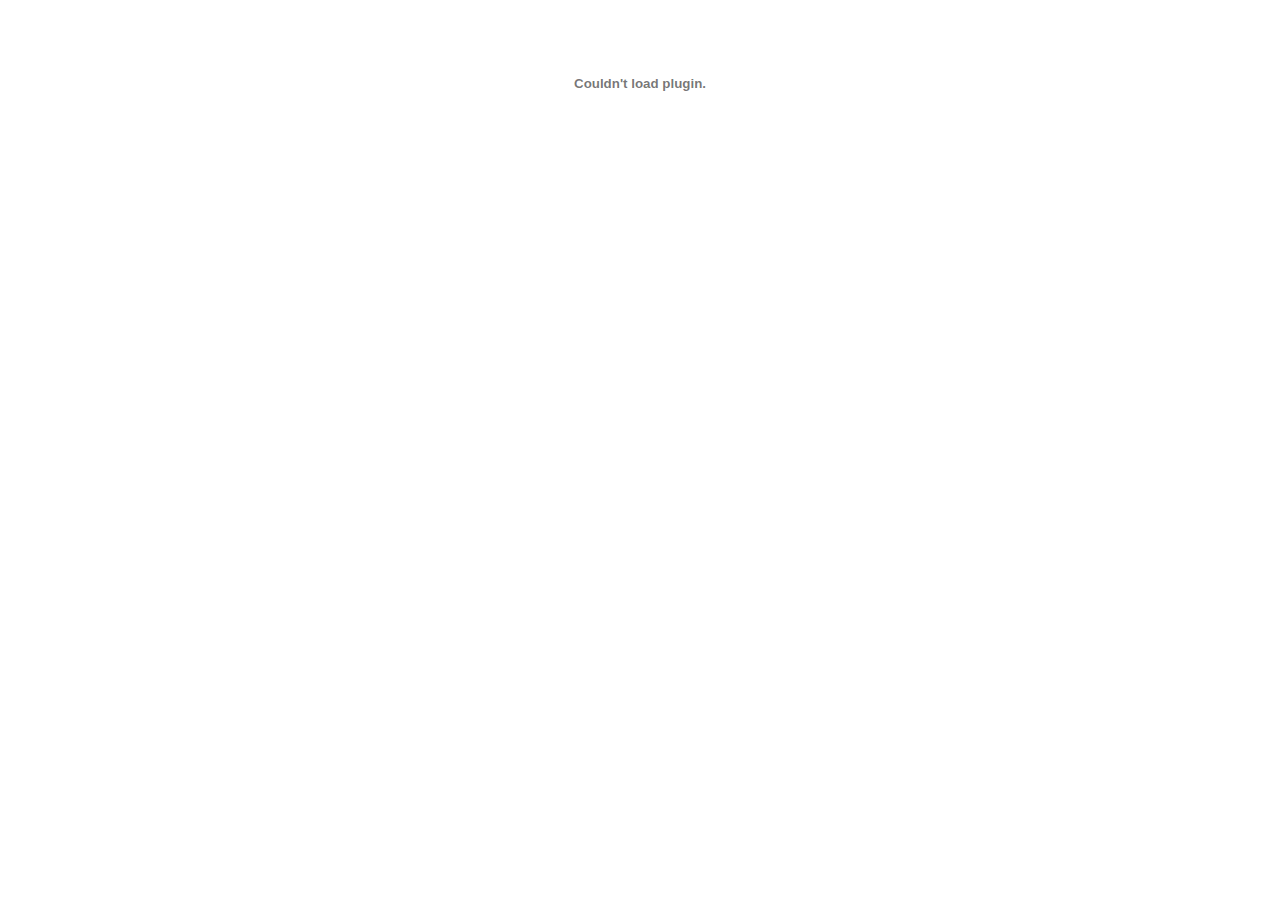
==== index.html @ a293dffa "Create index.html" ====
<!DOCTYPE html>
<html>
  <head>
    <title>My Resume/CV</title>
  </head>
  <body>
    <embed src="https://raw.githubusercontent.com/Genteki/Genteki/main/img/Genteki_CV.pdf
" type="application/pdf" width="100%" height="100%"/>
    <!-- Alternatively you can use iframe -->
    <!-- <iframe src="[PDF_URL]" width="100%" height="100%"></iframe> -->
  </body>
</html>
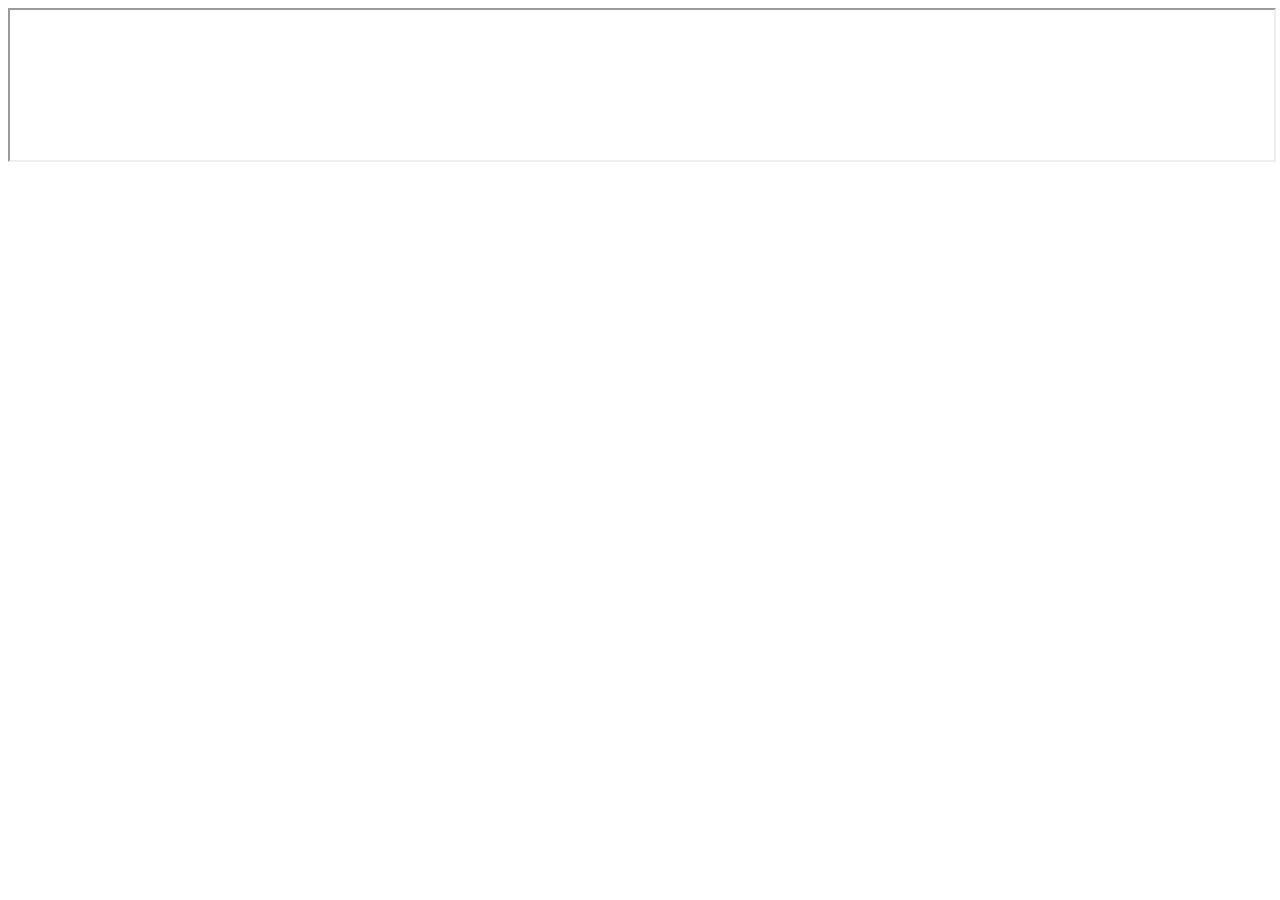
==== commit 881458e4: "Update index.html" ====
--- a/index.html
+++ b/index.html
@@ -4,9 +4,8 @@
     <title>My Resume/CV</title>
   </head>
   <body>
-    <embed src="https://raw.githubusercontent.com/Genteki/Genteki/main/img/Genteki_CV.pdf
-" type="application/pdf" width="100%" height="100%"/>
     <!-- Alternatively you can use iframe -->
-    <!-- <iframe src="[PDF_URL]" width="100%" height="100%"></iframe> -->
+    <!-- <embed src="https://raw.githubusercontent.com/Genteki/Genteki/main/img/Genteki_CV.pdf" type="application/pdf" width="100%" height="100%"/> -->
+    <iframe src="https://raw.githubusercontent.com/Genteki/Genteki/main/img/Genteki_CV.pdf" width="100%" height="100%"></iframe>
   </body>
 </html>
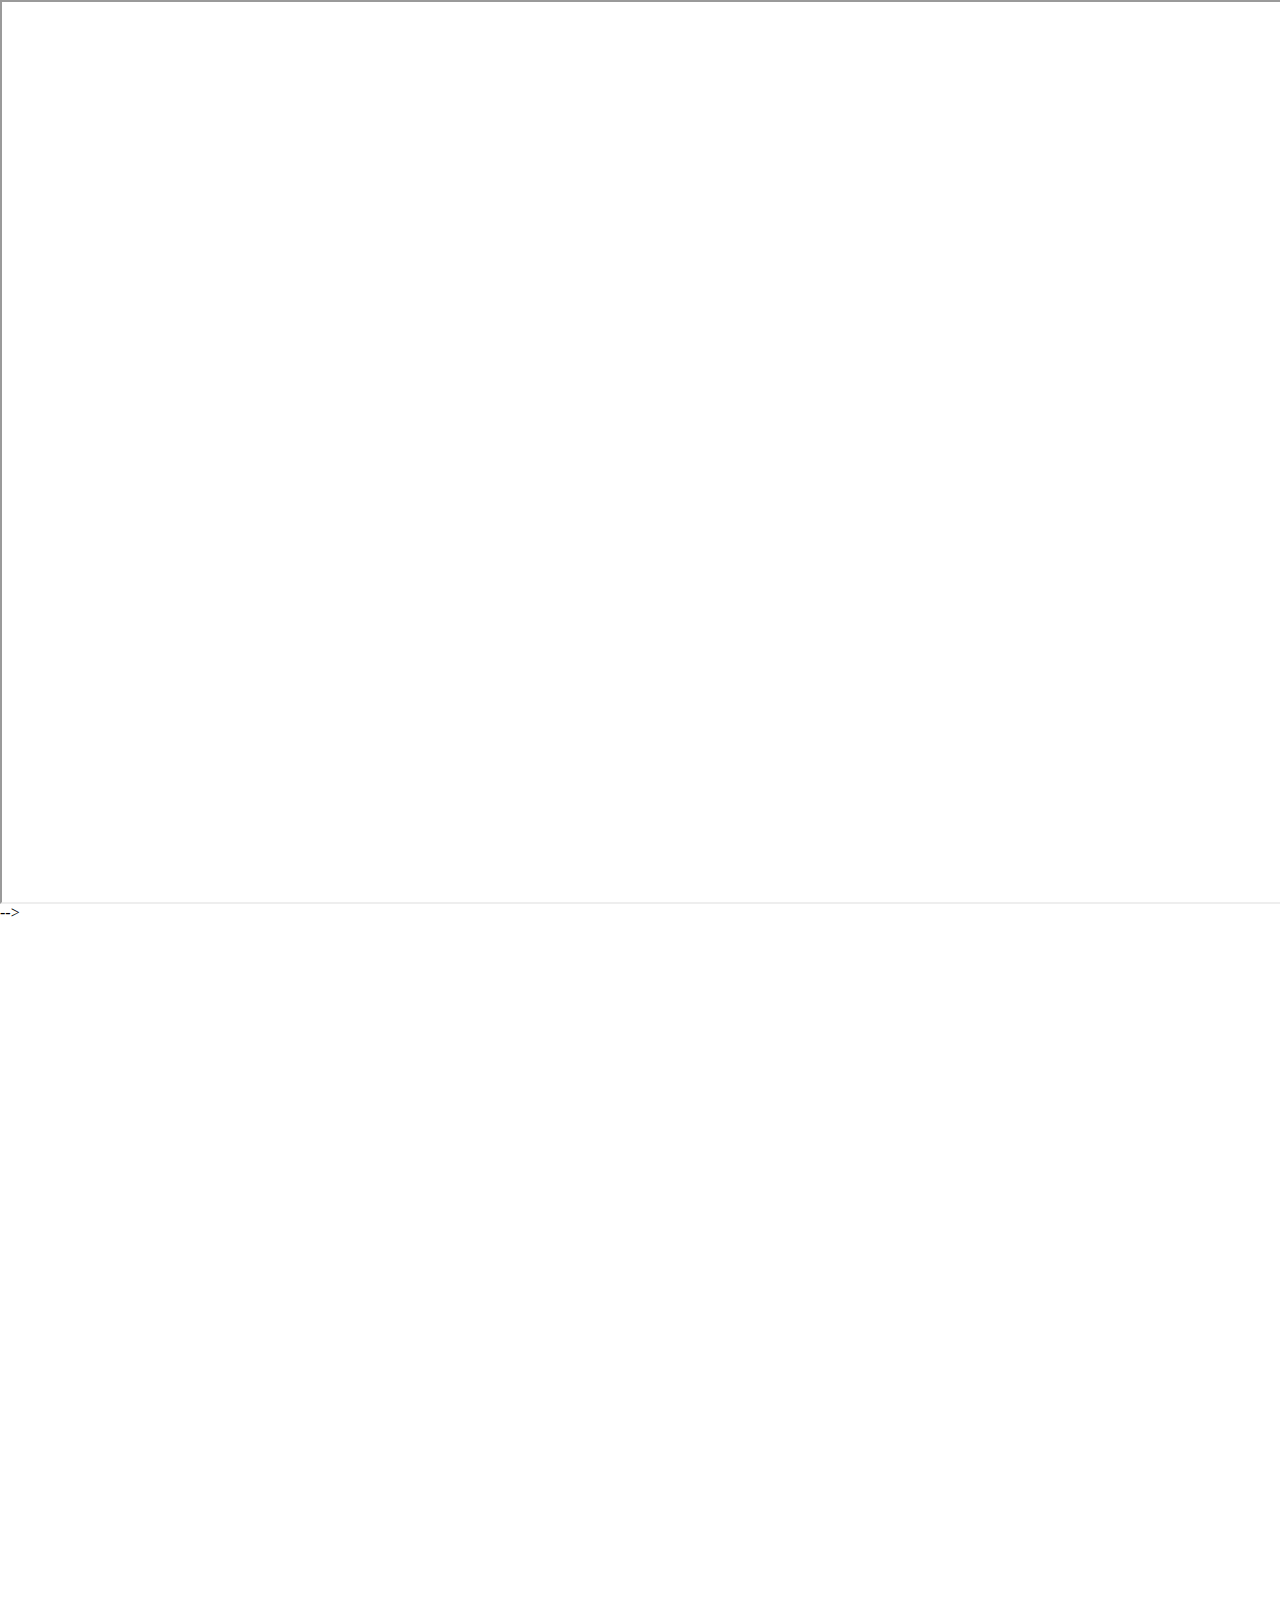
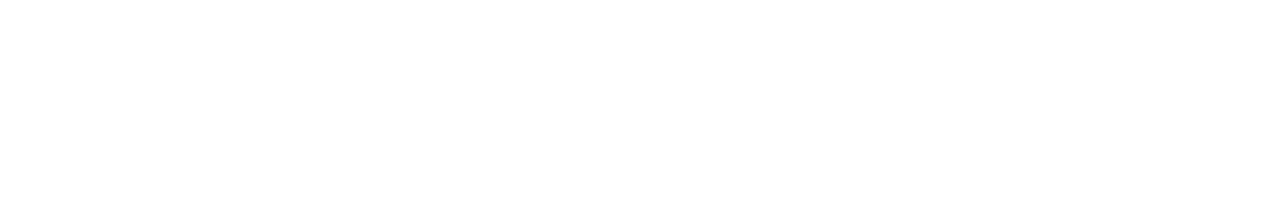
==== commit 0160afe2: "Update index.html" ====
--- a/index.html
+++ b/index.html
@@ -1,4 +1,4 @@
-<!DOCTYPE html>
+<!-- <!DOCTYPE html>
 <html>
   <head>
     <title>My Resume/CV</title>
@@ -8,4 +8,16 @@
     <!-- <embed src="https://raw.githubusercontent.com/Genteki/Genteki/main/img/Genteki_CV.pdf" type="application/pdf" width="100%" height="100%"/> -->
     <iframe src="https://raw.githubusercontent.com/Genteki/Genteki/main/img/Genteki_CV.pdf" width="100%" height="100%"></iframe>
   </body>
+</html> -->
+
+
+<!DOCTYPE HTML PUBLIC "-//W3C//DTD HTML 4.01 Transitional//EN" "http://www.w3.org/TR/html4/loose.dtd">
+<html lang="en" style="width:100%; height:100%;">
+<head>
+  <meta http-equiv="content-type" content="text/html; charset=utf-8">
+  <title>kekayan's Resume</title>
+</head>
+  <body style="width:100%; height:100%; margin:0;">
+    <iframe src="https://docs.google.com/gview?url=https://github.com/Genteki/Genteki/blob/main/img/Genteki_CV.pdf&embedded=true" style="width:100%; height:100%;" frameborder="0"></iframe>
+  </body>
 </html>
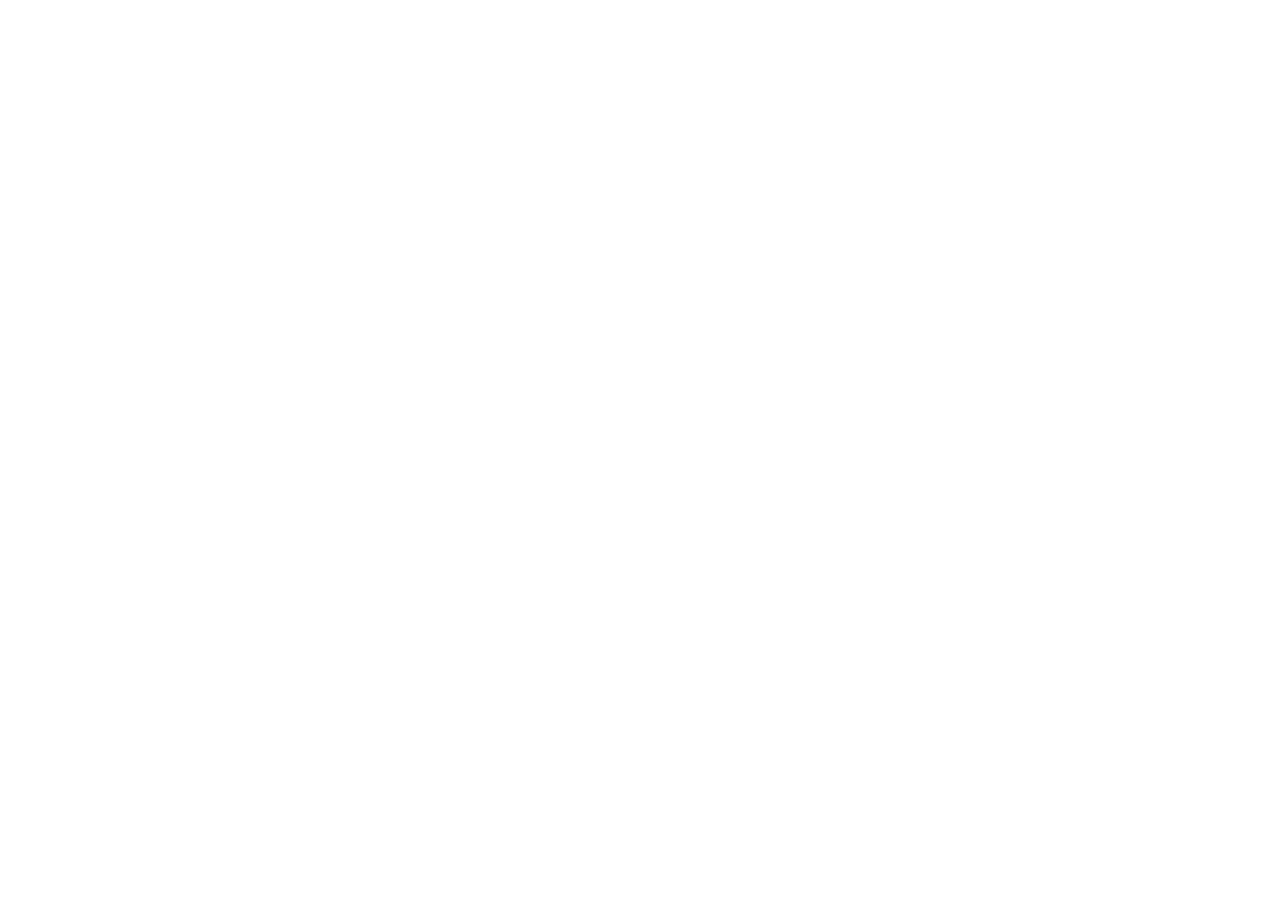
==== commit 83f9bc6e: "Update index.html" ====
--- a/index.html
+++ b/index.html
@@ -1,21 +1,9 @@
-<!-- <!DOCTYPE html>
-<html>
-  <head>
-    <title>My Resume/CV</title>
-  </head>
-  <body>
-    <!-- Alternatively you can use iframe -->
-    <!-- <embed src="https://raw.githubusercontent.com/Genteki/Genteki/main/img/Genteki_CV.pdf" type="application/pdf" width="100%" height="100%"/> -->
-    <iframe src="https://raw.githubusercontent.com/Genteki/Genteki/main/img/Genteki_CV.pdf" width="100%" height="100%"></iframe>
-  </body>
-</html> -->
-
 
 <!DOCTYPE HTML PUBLIC "-//W3C//DTD HTML 4.01 Transitional//EN" "http://www.w3.org/TR/html4/loose.dtd">
 <html lang="en" style="width:100%; height:100%;">
 <head>
   <meta http-equiv="content-type" content="text/html; charset=utf-8">
-  <title>kekayan's Resume</title>
+  <title>Genteki CV</title>
 </head>
   <body style="width:100%; height:100%; margin:0;">
     <iframe src="https://docs.google.com/gview?url=https://github.com/Genteki/Genteki/blob/main/img/Genteki_CV.pdf&embedded=true" style="width:100%; height:100%;" frameborder="0"></iframe>
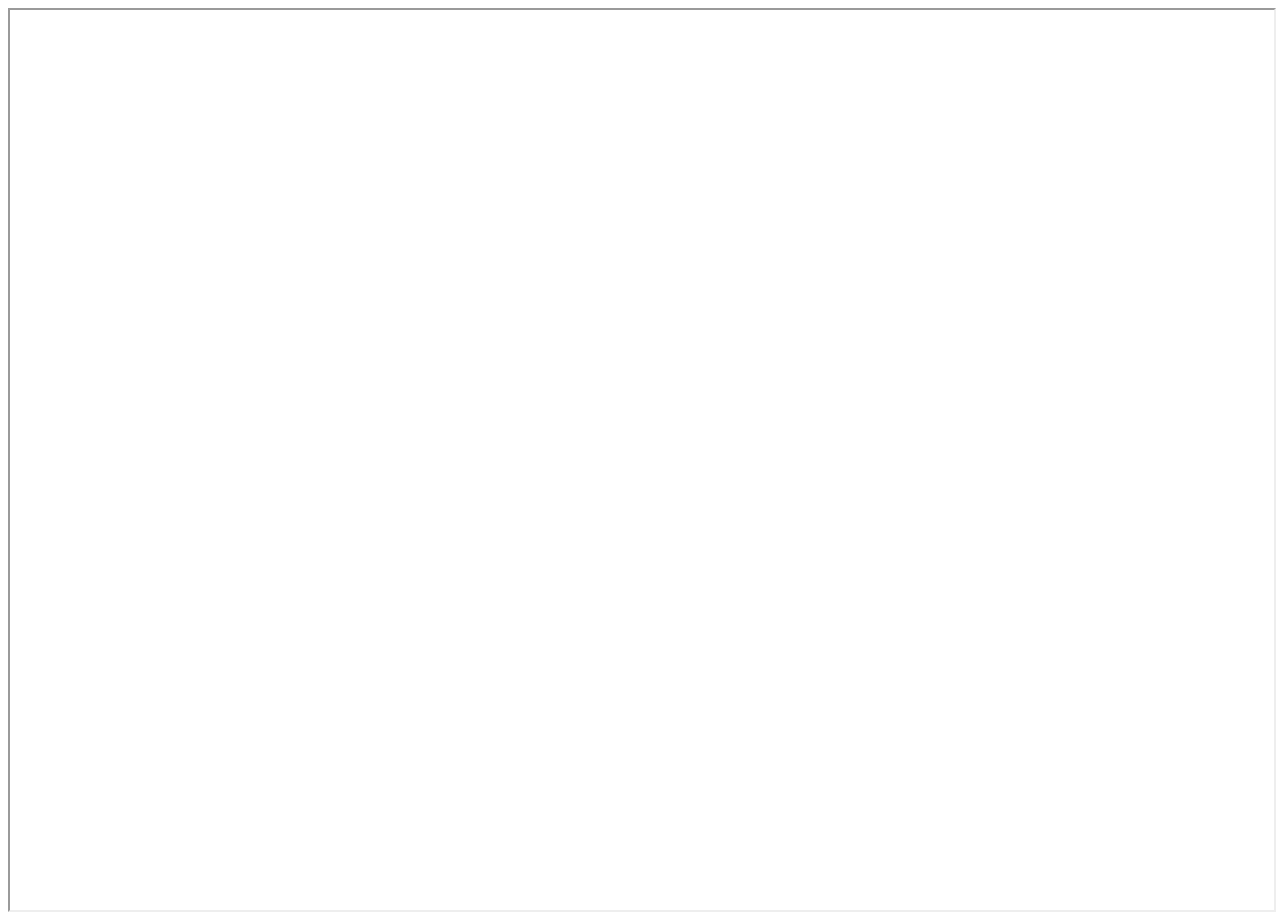
==== commit e1868d96: "Update index.html" ====
--- a/index.html
+++ b/index.html
@@ -1,11 +1,16 @@
+<!DOCTYPE html>
+<html>
+<head>
+  <title>My Resume/CV</title>
+  <script>
+    function resizeIframe() {
+      var pdfFrame = document.getElementById("pdfFrame");
+      pdfFrame.style.height = window.innerHeight + "px";
+    }
+  </script>
+</head>
+<body onload="resizeIframe()">
+  <iframe id="pdfFrame" src="https://raw.githubusercontent.com/Genteki/Genteki/main/img/Genteki_CV.pdf" width="100%" height="100%"></iframe>
+</body>
+</html>
 
-<!DOCTYPE HTML PUBLIC "-//W3C//DTD HTML 4.01 Transitional//EN" "http://www.w3.org/TR/html4/loose.dtd">
-<html lang="en" style="width:100%; height:100%;">
-<head>
-  <meta http-equiv="content-type" content="text/html; charset=utf-8">
-  <title>Genteki CV</title>
-</head>
-  <body style="width:100%; height:100%; margin:0;">
-    <iframe src="https://docs.google.com/gview?url=https://github.com/Genteki/Genteki/blob/main/img/Genteki_CV.pdf&embedded=true" style="width:100%; height:100%;" frameborder="0"></iframe>
-  </body>
-</html>
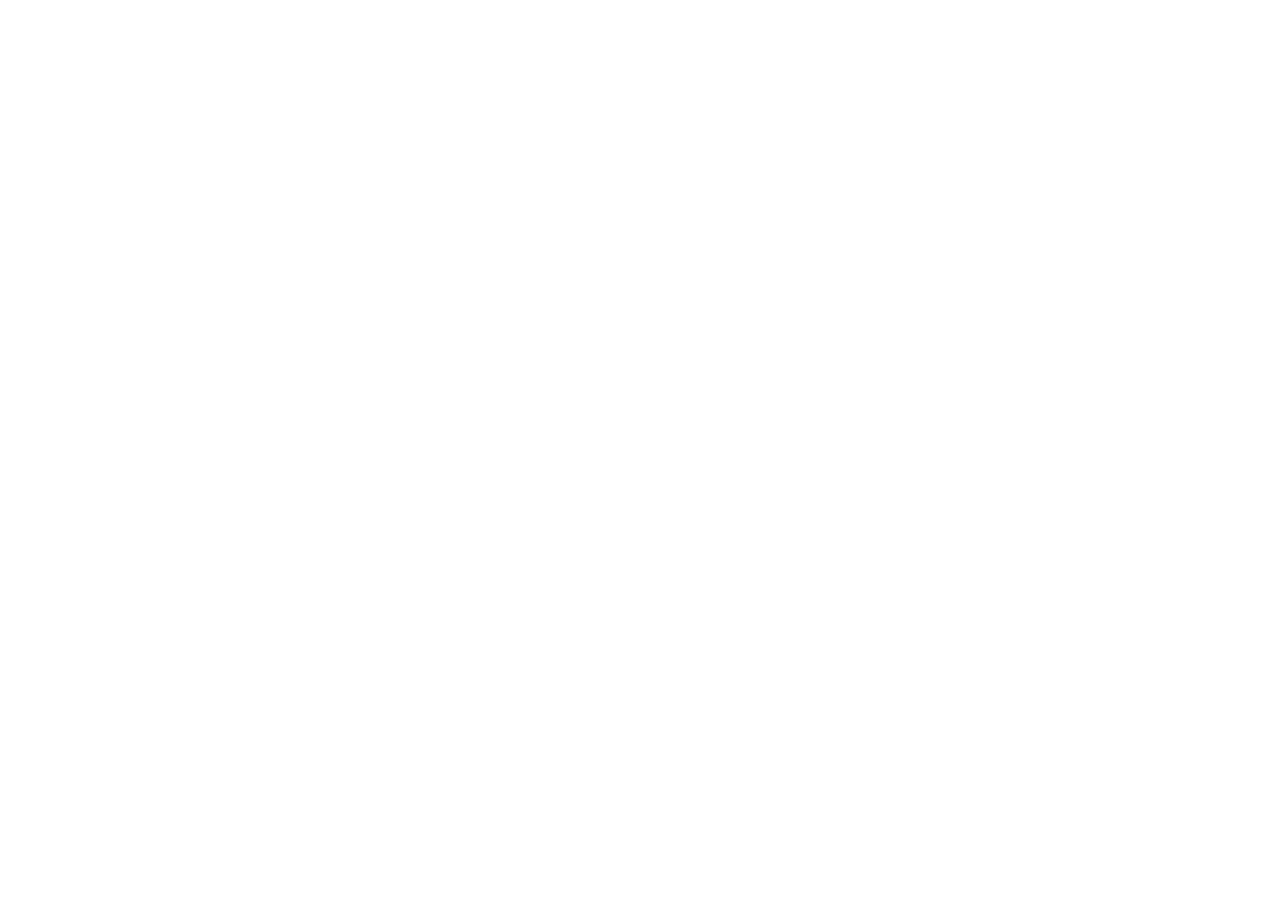
==== commit da88efa9: "Update index.html" ====
--- a/index.html
+++ b/index.html
@@ -1,16 +1,17 @@
 <!DOCTYPE html>
-<html>
+<html lang="en">
 <head>
-  <title>My Resume/CV</title>
-  <script>
-    function resizeIframe() {
-      var pdfFrame = document.getElementById("pdfFrame");
-      pdfFrame.style.height = window.innerHeight + "px";
-    }
-  </script>
+    <meta charset="UTF-8">
+    <meta http-equiv="X-UA-Compatible" content="IE=edge">
+    <meta name="viewport" content="width=device-width, initial-scale=1.0">
+    <title>Loading, wait....</title>
 </head>
-<body onload="resizeIframe()">
-  <iframe id="pdfFrame" src="https://raw.githubusercontent.com/Genteki/Genteki/main/img/Genteki_CV.pdf" width="100%" height="100%"></iframe>
+<body>
+    Loading, wait....
 </body>
+
+<script> 
+location.href = "https://github.com/Genteki/Genteki/blob/main/img/Genteki_CV.pdf";
+</script>
 </html>
 
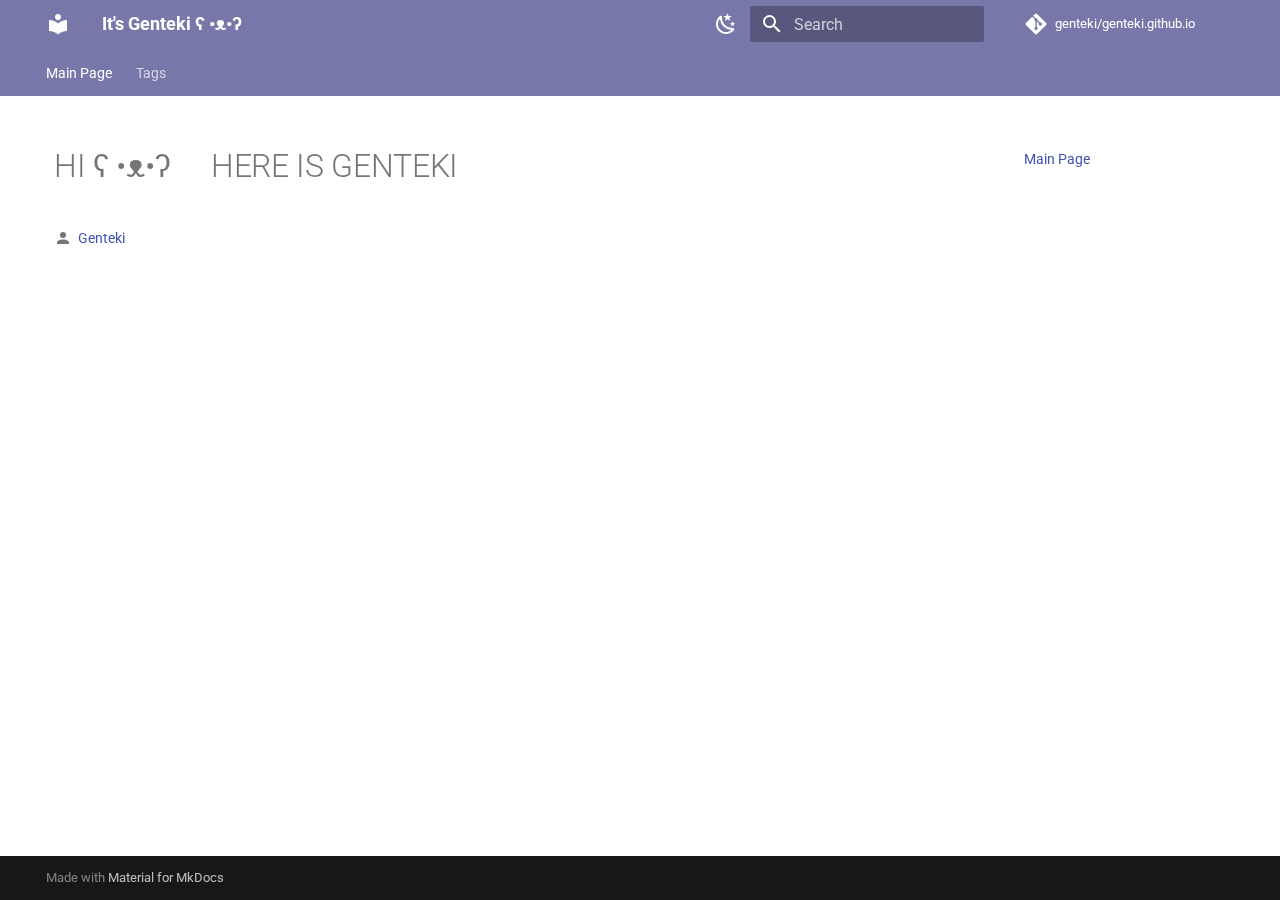
==== commit 6528abcf: "Deployed 252c954 with MkDocs version: 1.6.1" ====
--- a/index.html
+++ b/index.html
@@ -1,17 +1,450 @@
-<!DOCTYPE html>
-<html lang="en">
-<head>
-    <meta charset="UTF-8">
-    <meta http-equiv="X-UA-Compatible" content="IE=edge">
-    <meta name="viewport" content="width=device-width, initial-scale=1.0">
-    <title>Loading, wait....</title>
-</head>
-<body>
-    Loading, wait....
-</body>
-
-<script> 
-location.href = "https://github.com/Genteki/Genteki/blob/main/img/Genteki_CV.pdf";
-</script>
-</html>
-
+
+<!doctype html>
+<html lang="en" class="no-js">
+  <head>
+    
+      <meta charset="utf-8">
+      <meta name="viewport" content="width=device-width,initial-scale=1">
+      
+        <meta name="description" content="Genteki Personal Website">
+      
+      
+      
+        <link rel="canonical" href="https://genteki.org/">
+      
+      
+      
+        <link rel="next" href="tags/">
+      
+      
+        <link rel="alternate" type="application/rss+xml" title="RSS feed" href="feed_rss_created.xml">
+        <link rel="alternate" type="application/rss+xml" title="RSS feed of updated content" href="feed_rss_updated.xml">
+      
+      <link rel="icon" href="assets/images/favicon.png">
+      <meta name="generator" content="mkdocs-1.6.1, mkdocs-material-9.5.38">
+    
+    
+      
+        <title>Main Page - It's Genteki ʕ •ᴥ•ʔゝ</title>
+      
+    
+    
+      <link rel="stylesheet" href="assets/stylesheets/main.8c3ca2c6.min.css">
+      
+        
+        <link rel="stylesheet" href="assets/stylesheets/palette.06af60db.min.css">
+      
+      
+
+
+    
+    
+      
+    
+    
+      
+        
+        
+        <link rel="preconnect" href="https://fonts.gstatic.com" crossorigin>
+        <link rel="stylesheet" href="https://fonts.googleapis.com/css?family=Roboto:300,300i,400,400i,700,700i%7CRoboto+Mono:400,400i,700,700i&display=fallback">
+        <style>:root{--md-text-font:"Roboto";--md-code-font:"Roboto Mono"}</style>
+      
+    
+    
+      <link rel="stylesheet" href="stylesheets/extra.css">
+    
+    <script>__md_scope=new URL(".",location),__md_hash=e=>[...e].reduce(((e,_)=>(e<<5)-e+_.charCodeAt(0)),0),__md_get=(e,_=localStorage,t=__md_scope)=>JSON.parse(_.getItem(t.pathname+"."+e)),__md_set=(e,_,t=localStorage,a=__md_scope)=>{try{t.setItem(a.pathname+"."+e,JSON.stringify(_))}catch(e){}}</script>
+    
+      
+
+    
+    
+    
+  </head>
+  
+  
+    
+    
+      
+    
+    
+    
+    
+    <body dir="ltr" data-md-color-scheme="cpalgo" data-md-color-primary="deep-purple" data-md-color-accent="indigo">
+  
+    
+    <input class="md-toggle" data-md-toggle="drawer" type="checkbox" id="__drawer" autocomplete="off">
+    <input class="md-toggle" data-md-toggle="search" type="checkbox" id="__search" autocomplete="off">
+    <label class="md-overlay" for="__drawer"></label>
+    <div data-md-component="skip">
+      
+        
+        <a href="#hi-here-is-genteki" class="md-skip">
+          Skip to content
+        </a>
+      
+    </div>
+    <div data-md-component="announce">
+      
+    </div>
+    
+    
+      
+
+<header class="md-header" data-md-component="header">
+  <nav class="md-header__inner md-grid" aria-label="Header">
+    <a href="." title="It&#39;s Genteki ʕ •ᴥ•ʔゝ" class="md-header__button md-logo" aria-label="It's Genteki ʕ •ᴥ•ʔゝ" data-md-component="logo">
+      
+  
+  <svg xmlns="http://www.w3.org/2000/svg" viewBox="0 0 24 24"><path d="M12 8a3 3 0 0 0 3-3 3 3 0 0 0-3-3 3 3 0 0 0-3 3 3 3 0 0 0 3 3m0 3.54C9.64 9.35 6.5 8 3 8v11c3.5 0 6.64 1.35 9 3.54 2.36-2.19 5.5-3.54 9-3.54V8c-3.5 0-6.64 1.35-9 3.54"/></svg>
+
+    </a>
+    <label class="md-header__button md-icon" for="__drawer">
+      
+      <svg xmlns="http://www.w3.org/2000/svg" viewBox="0 0 24 24"><path d="M3 6h18v2H3zm0 5h18v2H3zm0 5h18v2H3z"/></svg>
+    </label>
+    <div class="md-header__title" data-md-component="header-title">
+      <div class="md-header__ellipsis">
+        <div class="md-header__topic">
+          <span class="md-ellipsis">
+            It's Genteki ʕ •ᴥ•ʔゝ
+          </span>
+        </div>
+        <div class="md-header__topic" data-md-component="header-topic">
+          <span class="md-ellipsis">
+            
+              Main Page
+            
+          </span>
+        </div>
+      </div>
+    </div>
+    
+      
+        <form class="md-header__option" data-md-component="palette">
+  
+    
+    
+    
+    <input class="md-option" data-md-color-media="" data-md-color-scheme="cpalgo" data-md-color-primary="deep-purple" data-md-color-accent="indigo"  aria-label="Switch to dark mode"  type="radio" name="__palette" id="__palette_0">
+    
+      <label class="md-header__button md-icon" title="Switch to dark mode" for="__palette_1" hidden>
+        <svg xmlns="http://www.w3.org/2000/svg" viewBox="0 0 24 24"><path d="m17.75 4.09-2.53 1.94.91 3.06-2.63-1.81-2.63 1.81.91-3.06-2.53-1.94L12.44 4l1.06-3 1.06 3zm3.5 6.91-1.64 1.25.59 1.98-1.7-1.17-1.7 1.17.59-1.98L15.75 11l2.06-.05L18.5 9l.69 1.95zm-2.28 4.95c.83-.08 1.72 1.1 1.19 1.85-.32.45-.66.87-1.08 1.27C15.17 23 8.84 23 4.94 19.07c-3.91-3.9-3.91-10.24 0-14.14.4-.4.82-.76 1.27-1.08.75-.53 1.93.36 1.85 1.19-.27 2.86.69 5.83 2.89 8.02a9.96 9.96 0 0 0 8.02 2.89m-1.64 2.02a12.08 12.08 0 0 1-7.8-3.47c-2.17-2.19-3.33-5-3.49-7.82-2.81 3.14-2.7 7.96.31 10.98 3.02 3.01 7.84 3.12 10.98.31"/></svg>
+      </label>
+    
+  
+    
+    
+    
+    <input class="md-option" data-md-color-media="" data-md-color-scheme="slate" data-md-color-primary="indigo" data-md-color-accent="indigo"  aria-label="Switch to light mode"  type="radio" name="__palette" id="__palette_1">
+    
+      <label class="md-header__button md-icon" title="Switch to light mode" for="__palette_0" hidden>
+        <svg xmlns="http://www.w3.org/2000/svg" viewBox="0 0 24 24"><path d="M12 7a5 5 0 0 1 5 5 5 5 0 0 1-5 5 5 5 0 0 1-5-5 5 5 0 0 1 5-5m0 2a3 3 0 0 0-3 3 3 3 0 0 0 3 3 3 3 0 0 0 3-3 3 3 0 0 0-3-3m0-7 2.39 3.42C13.65 5.15 12.84 5 12 5s-1.65.15-2.39.42zM3.34 7l4.16-.35A7.2 7.2 0 0 0 5.94 8.5c-.44.74-.69 1.5-.83 2.29zm.02 10 1.76-3.77a7.131 7.131 0 0 0 2.38 4.14zM20.65 7l-1.77 3.79a7.02 7.02 0 0 0-2.38-4.15zm-.01 10-4.14.36c.59-.51 1.12-1.14 1.54-1.86.42-.73.69-1.5.83-2.29zM12 22l-2.41-3.44c.74.27 1.55.44 2.41.44.82 0 1.63-.17 2.37-.44z"/></svg>
+      </label>
+    
+  
+</form>
+      
+    
+    
+      <script>var palette=__md_get("__palette");if(palette&&palette.color){if("(prefers-color-scheme)"===palette.color.media){var media=matchMedia("(prefers-color-scheme: light)"),input=document.querySelector(media.matches?"[data-md-color-media='(prefers-color-scheme: light)']":"[data-md-color-media='(prefers-color-scheme: dark)']");palette.color.media=input.getAttribute("data-md-color-media"),palette.color.scheme=input.getAttribute("data-md-color-scheme"),palette.color.primary=input.getAttribute("data-md-color-primary"),palette.color.accent=input.getAttribute("data-md-color-accent")}for(var[key,value]of Object.entries(palette.color))document.body.setAttribute("data-md-color-"+key,value)}</script>
+    
+    
+    
+      <label class="md-header__button md-icon" for="__search">
+        
+        <svg xmlns="http://www.w3.org/2000/svg" viewBox="0 0 24 24"><path d="M9.5 3A6.5 6.5 0 0 1 16 9.5c0 1.61-.59 3.09-1.56 4.23l.27.27h.79l5 5-1.5 1.5-5-5v-.79l-.27-.27A6.52 6.52 0 0 1 9.5 16 6.5 6.5 0 0 1 3 9.5 6.5 6.5 0 0 1 9.5 3m0 2C7 5 5 7 5 9.5S7 14 9.5 14 14 12 14 9.5 12 5 9.5 5"/></svg>
+      </label>
+      <div class="md-search" data-md-component="search" role="dialog">
+  <label class="md-search__overlay" for="__search"></label>
+  <div class="md-search__inner" role="search">
+    <form class="md-search__form" name="search">
+      <input type="text" class="md-search__input" name="query" aria-label="Search" placeholder="Search" autocapitalize="off" autocorrect="off" autocomplete="off" spellcheck="false" data-md-component="search-query" required>
+      <label class="md-search__icon md-icon" for="__search">
+        
+        <svg xmlns="http://www.w3.org/2000/svg" viewBox="0 0 24 24"><path d="M9.5 3A6.5 6.5 0 0 1 16 9.5c0 1.61-.59 3.09-1.56 4.23l.27.27h.79l5 5-1.5 1.5-5-5v-.79l-.27-.27A6.52 6.52 0 0 1 9.5 16 6.5 6.5 0 0 1 3 9.5 6.5 6.5 0 0 1 9.5 3m0 2C7 5 5 7 5 9.5S7 14 9.5 14 14 12 14 9.5 12 5 9.5 5"/></svg>
+        
+        <svg xmlns="http://www.w3.org/2000/svg" viewBox="0 0 24 24"><path d="M20 11v2H8l5.5 5.5-1.42 1.42L4.16 12l7.92-7.92L13.5 5.5 8 11z"/></svg>
+      </label>
+      <nav class="md-search__options" aria-label="Search">
+        
+        <button type="reset" class="md-search__icon md-icon" title="Clear" aria-label="Clear" tabindex="-1">
+          
+          <svg xmlns="http://www.w3.org/2000/svg" viewBox="0 0 24 24"><path d="M19 6.41 17.59 5 12 10.59 6.41 5 5 6.41 10.59 12 5 17.59 6.41 19 12 13.41 17.59 19 19 17.59 13.41 12z"/></svg>
+        </button>
+      </nav>
+      
+        <div class="md-search__suggest" data-md-component="search-suggest"></div>
+      
+    </form>
+    <div class="md-search__output">
+      <div class="md-search__scrollwrap" tabindex="0" data-md-scrollfix>
+        <div class="md-search-result" data-md-component="search-result">
+          <div class="md-search-result__meta">
+            Initializing search
+          </div>
+          <ol class="md-search-result__list" role="presentation"></ol>
+        </div>
+      </div>
+    </div>
+  </div>
+</div>
+    
+    
+      <div class="md-header__source">
+        <a href="https://github.com/genteki/genteki.github.io" title="Go to repository" class="md-source" data-md-component="source">
+  <div class="md-source__icon md-icon">
+    
+    <svg xmlns="http://www.w3.org/2000/svg" viewBox="0 0 448 512"><!--! Font Awesome Free 6.6.0 by @fontawesome - https://fontawesome.com License - https://fontawesome.com/license/free (Icons: CC BY 4.0, Fonts: SIL OFL 1.1, Code: MIT License) Copyright 2024 Fonticons, Inc.--><path d="M439.55 236.05 244 40.45a28.87 28.87 0 0 0-40.81 0l-40.66 40.63 51.52 51.52c27.06-9.14 52.68 16.77 43.39 43.68l49.66 49.66c34.23-11.8 61.18 31 35.47 56.69-26.49 26.49-70.21-2.87-56-37.34L240.22 199v121.85c25.3 12.54 22.26 41.85 9.08 55a34.34 34.34 0 0 1-48.55 0c-17.57-17.6-11.07-46.91 11.25-56v-123c-20.8-8.51-24.6-30.74-18.64-45L142.57 101 8.45 235.14a28.86 28.86 0 0 0 0 40.81l195.61 195.6a28.86 28.86 0 0 0 40.8 0l194.69-194.69a28.86 28.86 0 0 0 0-40.81"/></svg>
+  </div>
+  <div class="md-source__repository">
+    genteki/genteki.github.io
+  </div>
+</a>
+      </div>
+    
+  </nav>
+  
+</header>
+    
+    <div class="md-container" data-md-component="container">
+      
+      
+        
+          
+            
+<nav class="md-tabs" aria-label="Tabs" data-md-component="tabs">
+  <div class="md-grid">
+    <ul class="md-tabs__list">
+      
+        
+  
+  
+    
+  
+  
+    <li class="md-tabs__item md-tabs__item--active">
+      <a href="." class="md-tabs__link">
+        
+  
+    
+  
+  Main Page
+
+      </a>
+    </li>
+  
+
+      
+        
+  
+  
+  
+    <li class="md-tabs__item">
+      <a href="tags/" class="md-tabs__link">
+        
+  
+    
+  
+  Tags
+
+      </a>
+    </li>
+  
+
+      
+    </ul>
+  </div>
+</nav>
+          
+        
+      
+      <main class="md-main" data-md-component="main">
+        <div class="md-main__inner md-grid">
+          
+            
+              
+              <div class="md-sidebar md-sidebar--primary" data-md-component="sidebar" data-md-type="navigation" >
+                <div class="md-sidebar__scrollwrap">
+                  <div class="md-sidebar__inner">
+                    
+
+
+  
+
+
+  
+
+<nav class="md-nav md-nav--primary md-nav--lifted md-nav--integrated" aria-label="Navigation" data-md-level="0">
+  <label class="md-nav__title" for="__drawer">
+    <a href="." title="It&#39;s Genteki ʕ •ᴥ•ʔゝ" class="md-nav__button md-logo" aria-label="It's Genteki ʕ •ᴥ•ʔゝ" data-md-component="logo">
+      
+  
+  <svg xmlns="http://www.w3.org/2000/svg" viewBox="0 0 24 24"><path d="M12 8a3 3 0 0 0 3-3 3 3 0 0 0-3-3 3 3 0 0 0-3 3 3 3 0 0 0 3 3m0 3.54C9.64 9.35 6.5 8 3 8v11c3.5 0 6.64 1.35 9 3.54 2.36-2.19 5.5-3.54 9-3.54V8c-3.5 0-6.64 1.35-9 3.54"/></svg>
+
+    </a>
+    It's Genteki ʕ •ᴥ•ʔゝ
+  </label>
+  
+    <div class="md-nav__source">
+      <a href="https://github.com/genteki/genteki.github.io" title="Go to repository" class="md-source" data-md-component="source">
+  <div class="md-source__icon md-icon">
+    
+    <svg xmlns="http://www.w3.org/2000/svg" viewBox="0 0 448 512"><!--! Font Awesome Free 6.6.0 by @fontawesome - https://fontawesome.com License - https://fontawesome.com/license/free (Icons: CC BY 4.0, Fonts: SIL OFL 1.1, Code: MIT License) Copyright 2024 Fonticons, Inc.--><path d="M439.55 236.05 244 40.45a28.87 28.87 0 0 0-40.81 0l-40.66 40.63 51.52 51.52c27.06-9.14 52.68 16.77 43.39 43.68l49.66 49.66c34.23-11.8 61.18 31 35.47 56.69-26.49 26.49-70.21-2.87-56-37.34L240.22 199v121.85c25.3 12.54 22.26 41.85 9.08 55a34.34 34.34 0 0 1-48.55 0c-17.57-17.6-11.07-46.91 11.25-56v-123c-20.8-8.51-24.6-30.74-18.64-45L142.57 101 8.45 235.14a28.86 28.86 0 0 0 0 40.81l195.61 195.6a28.86 28.86 0 0 0 40.8 0l194.69-194.69a28.86 28.86 0 0 0 0-40.81"/></svg>
+  </div>
+  <div class="md-source__repository">
+    genteki/genteki.github.io
+  </div>
+</a>
+    </div>
+  
+  <ul class="md-nav__list" data-md-scrollfix>
+    
+      
+      
+  
+  
+    
+  
+  
+  
+    <li class="md-nav__item md-nav__item--active">
+      
+      <input class="md-nav__toggle md-toggle" type="checkbox" id="__toc">
+      
+      
+        
+      
+      
+      <a href="." class="md-nav__link md-nav__link--active">
+        
+  
+  <span class="md-ellipsis">
+    Main Page
+  </span>
+  
+
+      </a>
+      
+    </li>
+  
+
+    
+      
+      
+  
+  
+  
+  
+    <li class="md-nav__item">
+      <a href="tags/" class="md-nav__link">
+        
+  
+  <span class="md-ellipsis">
+    Tags
+  </span>
+  
+
+      </a>
+    </li>
+  
+
+    
+  </ul>
+</nav>
+                  </div>
+                </div>
+              </div>
+            
+            
+          
+          
+            <div class="md-content" data-md-component="content">
+              <article class="md-content__inner md-typeset">
+                
+                  
+
+  
+  
+
+
+<h1 id="hi-here-is-genteki">HI ʕ •ᴥ•ʔゝ HERE IS GENTEKI<a class="headerlink" href="#hi-here-is-genteki" title="Permanent link">&para;</a></h1>
+
+
+
+
+
+
+
+  
+  
+
+
+  <aside class="md-source-file">
+    
+    
+    
+      
+  
+  <span class="md-source-file__fact">
+    <span class="md-icon" title="Contributors">
+      
+        <svg xmlns="http://www.w3.org/2000/svg" viewBox="0 0 24 24"><path d="M12 4a4 4 0 0 1 4 4 4 4 0 0 1-4 4 4 4 0 0 1-4-4 4 4 0 0 1 4-4m0 10c4.42 0 8 1.79 8 4v2H4v-2c0-2.21 3.58-4 8-4"/></svg>
+      
+    </span>
+    <nav>
+      
+        <a href="mailto:zhangkaiyuan.null@gmail.com">Genteki</a>
+    </nav>
+  </span>
+
+    
+    
+  </aside>
+
+
+
+
+
+                
+              </article>
+            </div>
+          
+          
+<script>var target=document.getElementById(location.hash.slice(1));target&&target.name&&(target.checked=target.name.startsWith("__tabbed_"))</script>
+        </div>
+        
+      </main>
+      
+        <footer class="md-footer">
+  
+  <div class="md-footer-meta md-typeset">
+    <div class="md-footer-meta__inner md-grid">
+      <div class="md-copyright">
+  
+  
+    Made with
+    <a href="https://squidfunk.github.io/mkdocs-material/" target="_blank" rel="noopener">
+      Material for MkDocs
+    </a>
+  
+</div>
+      
+    </div>
+  </div>
+</footer>
+      
+    </div>
+    <div class="md-dialog" data-md-component="dialog">
+      <div class="md-dialog__inner md-typeset"></div>
+    </div>
+    
+    
+    <script id="__config" type="application/json">{"base": ".", "features": ["navigation.tabs", "toc.integrate", "search.suggest", "content.code.copy"], "search": "assets/javascripts/workers/search.6ce7567c.min.js", "translations": {"clipboard.copied": "Copied to clipboard", "clipboard.copy": "Copy to clipboard", "search.result.more.one": "1 more on this page", "search.result.more.other": "# more on this page", "search.result.none": "No matching documents", "search.result.one": "1 matching document", "search.result.other": "# matching documents", "search.result.placeholder": "Type to start searching", "search.result.term.missing": "Missing", "select.version": "Select version"}}</script>
+    
+    
+      <script src="assets/javascripts/bundle.d6f25eb3.min.js"></script>
+      
+    
+  </body>
+</html>--- a/assets/stylesheets/main.8c3ca2c6.min.css
+++ b/assets/stylesheets/main.8c3ca2c6.min.css
@@ -0,0 +1 @@
+@charset "UTF-8";html{-webkit-text-size-adjust:none;-moz-text-size-adjust:none;text-size-adjust:none;box-sizing:border-box}*,:after,:before{box-sizing:inherit}@media (prefers-reduced-motion){*,:after,:before{transition:none!important}}body{margin:0}a,button,input,label{-webkit-tap-highlight-color:transparent}a{color:inherit;text-decoration:none}hr{border:0;box-sizing:initial;display:block;height:.05rem;overflow:visible;padding:0}small{font-size:80%}sub,sup{line-height:1em}img{border-style:none}table{border-collapse:initial;border-spacing:0}td,th{font-weight:400;vertical-align:top}button{background:#0000;border:0;font-family:inherit;font-size:inherit;margin:0;padding:0}input{border:0;outline:none}:root{--md-primary-fg-color:#4051b5;--md-primary-fg-color--light:#5d6cc0;--md-primary-fg-color--dark:#303fa1;--md-primary-bg-color:#fff;--md-primary-bg-color--light:#ffffffb3;--md-accent-fg-color:#526cfe;--md-accent-fg-color--transparent:#526cfe1a;--md-accent-bg-color:#fff;--md-accent-bg-color--light:#ffffffb3}[data-md-color-scheme=default]{color-scheme:light}[data-md-color-scheme=default] img[src$="#gh-dark-mode-only"],[data-md-color-scheme=default] img[src$="#only-dark"]{display:none}:root,[data-md-color-scheme=default]{--md-hue:225deg;--md-default-fg-color:#000000de;--md-default-fg-color--light:#0000008a;--md-default-fg-color--lighter:#00000052;--md-default-fg-color--lightest:#00000012;--md-default-bg-color:#fff;--md-default-bg-color--light:#ffffffb3;--md-default-bg-color--lighter:#ffffff4d;--md-default-bg-color--lightest:#ffffff1f;--md-code-fg-color:#36464e;--md-code-bg-color:#f5f5f5;--md-code-hl-color:#4287ff;--md-code-hl-color--light:#4287ff1a;--md-code-hl-number-color:#d52a2a;--md-code-hl-special-color:#db1457;--md-code-hl-function-color:#a846b9;--md-code-hl-constant-color:#6e59d9;--md-code-hl-keyword-color:#3f6ec6;--md-code-hl-string-color:#1c7d4d;--md-code-hl-name-color:var(--md-code-fg-color);--md-code-hl-operator-color:var(--md-default-fg-color--light);--md-code-hl-punctuation-color:var(--md-default-fg-color--light);--md-code-hl-comment-color:var(--md-default-fg-color--light);--md-code-hl-generic-color:var(--md-default-fg-color--light);--md-code-hl-variable-color:var(--md-default-fg-color--light);--md-typeset-color:var(--md-default-fg-color);--md-typeset-a-color:var(--md-primary-fg-color);--md-typeset-del-color:#f5503d26;--md-typeset-ins-color:#0bd57026;--md-typeset-kbd-color:#fafafa;--md-typeset-kbd-accent-color:#fff;--md-typeset-kbd-border-color:#b8b8b8;--md-typeset-mark-color:#ffff0080;--md-typeset-table-color:#0000001f;--md-typeset-table-color--light:rgba(0,0,0,.035);--md-admonition-fg-color:var(--md-default-fg-color);--md-admonition-bg-color:var(--md-default-bg-color);--md-warning-fg-color:#000000de;--md-warning-bg-color:#ff9;--md-footer-fg-color:#fff;--md-footer-fg-color--light:#ffffffb3;--md-footer-fg-color--lighter:#ffffff73;--md-footer-bg-color:#000000de;--md-footer-bg-color--dark:#00000052;--md-shadow-z1:0 0.2rem 0.5rem #0000000d,0 0 0.05rem #0000001a;--md-shadow-z2:0 0.2rem 0.5rem #0000001a,0 0 0.05rem #00000040;--md-shadow-z3:0 0.2rem 0.5rem #0003,0 0 0.05rem #00000059}.md-icon svg{fill:currentcolor;display:block;height:1.2rem;width:1.2rem}body{-webkit-font-smoothing:antialiased;-moz-osx-font-smoothing:grayscale;--md-text-font-family:var(--md-text-font,_),-apple-system,BlinkMacSystemFont,Helvetica,Arial,sans-serif;--md-code-font-family:var(--md-code-font,_),SFMono-Regular,Consolas,Menlo,monospace}aside,body,input{font-feature-settings:"kern","liga";color:var(--md-typeset-color);font-family:var(--md-text-font-family)}code,kbd,pre{font-feature-settings:"kern";font-family:var(--md-code-font-family)}:root{--md-typeset-table-sort-icon:url('data:image/svg+xml;charset=utf-8,<svg xmlns="http://www.w3.org/2000/svg" viewBox="0 0 24 24"><path d="m18 21-4-4h3V7h-3l4-4 4 4h-3v10h3M2 19v-2h10v2M2 13v-2h7v2M2 7V5h4v2z"/></svg>');--md-typeset-table-sort-icon--asc:url('data:image/svg+xml;charset=utf-8,<svg xmlns="http://www.w3.org/2000/svg" viewBox="0 0 24 24"><path d="M19 17h3l-4 4-4-4h3V3h2M2 17h10v2H2M6 5v2H2V5m0 6h7v2H2z"/></svg>');--md-typeset-table-sort-icon--desc:url('data:image/svg+xml;charset=utf-8,<svg xmlns="http://www.w3.org/2000/svg" viewBox="0 0 24 24"><path d="M19 7h3l-4-4-4 4h3v14h2M2 17h10v2H2M6 5v2H2V5m0 6h7v2H2z"/></svg>')}.md-typeset{-webkit-print-color-adjust:exact;color-adjust:exact;font-size:.8rem;line-height:1.6}@media print{.md-typeset{font-size:.68rem}}.md-typeset blockquote,.md-typeset dl,.md-typeset figure,.md-typeset ol,.md-typeset pre,.md-typeset ul{margin-bottom:1em;margin-top:1em}.md-typeset h1{color:var(--md-default-fg-color--light);font-size:2em;line-height:1.3;margin:0 0 1.25em}.md-typeset h1,.md-typeset h2{font-weight:300;letter-spacing:-.01em}.md-typeset h2{font-size:1.5625em;line-height:1.4;margin:1.6em 0 .64em}.md-typeset h3{font-size:1.25em;font-weight:400;letter-spacing:-.01em;line-height:1.5;margin:1.6em 0 .8em}.md-typeset h2+h3{margin-top:.8em}.md-typeset h4{font-weight:700;letter-spacing:-.01em;margin:1em 0}.md-typeset h5,.md-typeset h6{color:var(--md-default-fg-color--light);font-size:.8em;font-weight:700;letter-spacing:-.01em;margin:1.25em 0}.md-typeset h5{text-transform:uppercase}.md-typeset hr{border-bottom:.05rem solid var(--md-default-fg-color--lightest);display:flow-root;margin:1.5em 0}.md-typeset a{color:var(--md-typeset-a-color);word-break:break-word}.md-typeset a,.md-typeset a:before{transition:color 125ms}.md-typeset a:focus,.md-typeset a:hover{color:var(--md-accent-fg-color)}.md-typeset a:focus code,.md-typeset a:hover code{background-color:var(--md-accent-fg-color--transparent)}.md-typeset a code{color:currentcolor;transition:background-color 125ms}.md-typeset a.focus-visible{outline-color:var(--md-accent-fg-color);outline-offset:.2rem}.md-typeset code,.md-typeset kbd,.md-typeset pre{color:var(--md-code-fg-color);direction:ltr;font-variant-ligatures:none}@media print{.md-typeset code,.md-typeset kbd,.md-typeset pre{white-space:pre-wrap}}.md-typeset code{background-color:var(--md-code-bg-color);border-radius:.1rem;-webkit-box-decoration-break:clone;box-decoration-break:clone;font-size:.85em;padding:0 .2941176471em;word-break:break-word}.md-typeset code:not(.focus-visible){-webkit-tap-highlight-color:transparent;outline:none}.md-typeset pre{display:flow-root;line-height:1.4;position:relative}.md-typeset pre>code{-webkit-box-decoration-break:slice;box-decoration-break:slice;box-shadow:none;display:block;margin:0;outline-color:var(--md-accent-fg-color);overflow:auto;padding:.7720588235em 1.1764705882em;scrollbar-color:var(--md-default-fg-color--lighter) #0000;scrollbar-width:thin;touch-action:auto;word-break:normal}.md-typeset pre>code:hover{scrollbar-color:var(--md-accent-fg-color) #0000}.md-typeset pre>code::-webkit-scrollbar{height:.2rem;width:.2rem}.md-typeset pre>code::-webkit-scrollbar-thumb{background-color:var(--md-default-fg-color--lighter)}.md-typeset pre>code::-webkit-scrollbar-thumb:hover{background-color:var(--md-accent-fg-color)}.md-typeset kbd{background-color:var(--md-typeset-kbd-color);border-radius:.1rem;box-shadow:0 .1rem 0 .05rem var(--md-typeset-kbd-border-color),0 .1rem 0 var(--md-typeset-kbd-border-color),0 -.1rem .2rem var(--md-typeset-kbd-accent-color) inset;color:var(--md-default-fg-color);display:inline-block;font-size:.75em;padding:0 .6666666667em;vertical-align:text-top;word-break:break-word}.md-typeset mark{background-color:var(--md-typeset-mark-color);-webkit-box-decoration-break:clone;box-decoration-break:clone;color:inherit;word-break:break-word}.md-typeset abbr{border-bottom:.05rem dotted var(--md-default-fg-color--light);cursor:help;text-decoration:none}.md-typeset small{opacity:.75}[dir=ltr] .md-typeset sub,[dir=ltr] .md-typeset sup{margin-left:.078125em}[dir=rtl] .md-typeset sub,[dir=rtl] .md-typeset sup{margin-right:.078125em}[dir=ltr] .md-typeset blockquote{padding-left:.6rem}[dir=rtl] .md-typeset blockquote{padding-right:.6rem}[dir=ltr] .md-typeset blockquote{border-left:.2rem solid var(--md-default-fg-color--lighter)}[dir=rtl] .md-typeset blockquote{border-right:.2rem solid var(--md-default-fg-color--lighter)}.md-typeset blockquote{color:var(--md-default-fg-color--light);margin-left:0;margin-right:0}.md-typeset ul{list-style-type:disc}.md-typeset ul[type]{list-style-type:revert-layer}[dir=ltr] .md-typeset ol,[dir=ltr] .md-typeset ul{margin-left:.625em}[dir=rtl] .md-typeset ol,[dir=rtl] .md-typeset ul{margin-right:.625em}.md-typeset ol,.md-typeset ul{padding:0}.md-typeset ol:not([hidden]),.md-typeset ul:not([hidden]){display:flow-root}.md-typeset ol ol,.md-typeset ul ol{list-style-type:lower-alpha}.md-typeset ol ol ol,.md-typeset ul ol ol{list-style-type:lower-roman}.md-typeset ol ol ol ol,.md-typeset ul ol ol ol{list-style-type:upper-alpha}.md-typeset ol ol ol ol ol,.md-typeset ul ol ol ol ol{list-style-type:upper-roman}.md-typeset ol[type],.md-typeset ul[type]{list-style-type:revert-layer}[dir=ltr] .md-typeset ol li,[dir=ltr] .md-typeset ul li{margin-left:1.25em}[dir=rtl] .md-typeset ol li,[dir=rtl] .md-typeset ul li{margin-right:1.25em}.md-typeset ol li,.md-typeset ul li{margin-bottom:.5em}.md-typeset ol li blockquote,.md-typeset ol li p,.md-typeset ul li blockquote,.md-typeset ul li p{margin:.5em 0}.md-typeset ol li:last-child,.md-typeset ul li:last-child{margin-bottom:0}[dir=ltr] .md-typeset ol li ol,[dir=ltr] .md-typeset ol li ul,[dir=ltr] .md-typeset ul li ol,[dir=ltr] .md-typeset ul li ul{margin-left:.625em}[dir=rtl] .md-typeset ol li ol,[dir=rtl] .md-typeset ol li ul,[dir=rtl] .md-typeset ul li ol,[dir=rtl] .md-typeset ul li ul{margin-right:.625em}.md-typeset ol li ol,.md-typeset ol li ul,.md-typeset ul li ol,.md-typeset ul li ul{margin-bottom:.5em;margin-top:.5em}[dir=ltr] .md-typeset dd{margin-left:1.875em}[dir=rtl] .md-typeset dd{margin-right:1.875em}.md-typeset dd{margin-bottom:1.5em;margin-top:1em}.md-typeset img,.md-typeset svg,.md-typeset video{height:auto;max-width:100%}.md-typeset img[align=left]{margin:1em 1em 1em 0}.md-typeset img[align=right]{margin:1em 0 1em 1em}.md-typeset img[align]:only-child{margin-top:0}.md-typeset figure{display:flow-root;margin:1em auto;max-width:100%;text-align:center;width:-moz-fit-content;width:fit-content}.md-typeset figure img{display:block;margin:0 auto}.md-typeset figcaption{font-style:italic;margin:1em auto;max-width:24rem}.md-typeset iframe{max-width:100%}.md-typeset table:not([class]){background-color:var(--md-default-bg-color);border:.05rem solid var(--md-typeset-table-color);border-radius:.1rem;display:inline-block;font-size:.64rem;max-width:100%;overflow:auto;touch-action:auto}@media print{.md-typeset table:not([class]){display:table}}.md-typeset table:not([class])+*{margin-top:1.5em}.md-typeset table:not([class]) td>:first-child,.md-typeset table:not([class]) th>:first-child{margin-top:0}.md-typeset table:not([class]) td>:last-child,.md-typeset table:not([class]) th>:last-child{margin-bottom:0}.md-typeset table:not([class]) td:not([align]),.md-typeset table:not([class]) th:not([align]){text-align:left}[dir=rtl] .md-typeset table:not([class]) td:not([align]),[dir=rtl] .md-typeset table:not([class]) th:not([align]){text-align:right}.md-typeset table:not([class]) th{font-weight:700;min-width:5rem;padding:.9375em 1.25em;vertical-align:top}.md-typeset table:not([class]) td{border-top:.05rem solid var(--md-typeset-table-color);padding:.9375em 1.25em;vertical-align:top}.md-typeset table:not([class]) tbody tr{transition:background-color 125ms}.md-typeset table:not([class]) tbody tr:hover{background-color:var(--md-typeset-table-color--light);box-shadow:0 .05rem 0 var(--md-default-bg-color) inset}.md-typeset table:not([class]) a{word-break:normal}.md-typeset table th[role=columnheader]{cursor:pointer}[dir=ltr] .md-typeset table th[role=columnheader]:after{margin-left:.5em}[dir=rtl] .md-typeset table th[role=columnheader]:after{margin-right:.5em}.md-typeset table th[role=columnheader]:after{content:"";display:inline-block;height:1.2em;-webkit-mask-image:var(--md-typeset-table-sort-icon);mask-image:var(--md-typeset-table-sort-icon);-webkit-mask-repeat:no-repeat;mask-repeat:no-repeat;-webkit-mask-size:contain;mask-size:contain;transition:background-color 125ms;vertical-align:text-bottom;width:1.2em}.md-typeset table th[role=columnheader]:hover:after{background-color:var(--md-default-fg-color--lighter)}.md-typeset table th[role=columnheader][aria-sort=ascending]:after{background-color:var(--md-default-fg-color--light);-webkit-mask-image:var(--md-typeset-table-sort-icon--asc);mask-image:var(--md-typeset-table-sort-icon--asc)}.md-typeset table th[role=columnheader][aria-sort=descending]:after{background-color:var(--md-default-fg-color--light);-webkit-mask-image:var(--md-typeset-table-sort-icon--desc);mask-image:var(--md-typeset-table-sort-icon--desc)}.md-typeset__scrollwrap{margin:1em -.8rem;overflow-x:auto;touch-action:auto}.md-typeset__table{display:inline-block;margin-bottom:.5em;padding:0 .8rem}@media print{.md-typeset__table{display:block}}html .md-typeset__table table{display:table;margin:0;overflow:hidden;width:100%}@media screen and (max-width:44.984375em){.md-content__inner>pre{margin:1em -.8rem}.md-content__inner>pre code{border-radius:0}}.md-typeset .md-author{border-radius:100%;display:block;flex-shrink:0;height:1.6rem;overflow:hidden;position:relative;transition:color 125ms,transform 125ms;width:1.6rem}.md-typeset .md-author img{display:block}.md-typeset .md-author--more{background:var(--md-default-fg-color--lightest);color:var(--md-default-fg-color--lighter);font-size:.6rem;font-weight:700;line-height:1.6rem;text-align:center}.md-typeset .md-author--long{height:2.4rem;width:2.4rem}.md-typeset a.md-author{transform:scale(1)}.md-typeset a.md-author img{border-radius:100%;filter:grayscale(100%) opacity(75%);transition:filter 125ms}.md-typeset a.md-author:focus,.md-typeset a.md-author:hover{transform:scale(1.1);z-index:1}.md-typeset a.md-author:focus img,.md-typeset a.md-author:hover img{filter:grayscale(0)}.md-banner{background-color:var(--md-footer-bg-color);color:var(--md-footer-fg-color);overflow:auto}@media print{.md-banner{display:none}}.md-banner--warning{background-color:var(--md-warning-bg-color);color:var(--md-warning-fg-color)}.md-banner__inner{font-size:.7rem;margin:.6rem auto;padding:0 .8rem}[dir=ltr] .md-banner__button{float:right}[dir=rtl] .md-banner__button{float:left}.md-banner__button{color:inherit;cursor:pointer;transition:opacity .25s}.no-js .md-banner__button{display:none}.md-banner__button:hover{opacity:.7}html{font-size:125%;height:100%;overflow-x:hidden}@media screen and (min-width:100em){html{font-size:137.5%}}@media screen and (min-width:125em){html{font-size:150%}}body{background-color:var(--md-default-bg-color);display:flex;flex-direction:column;font-size:.5rem;min-height:100%;position:relative;width:100%}@media print{body{display:block}}@media screen and (max-width:59.984375em){body[data-md-scrolllock]{position:fixed}}.md-grid{margin-left:auto;margin-right:auto;max-width:61rem}.md-container{display:flex;flex-direction:column;flex-grow:1}@media print{.md-container{display:block}}.md-main{flex-grow:1}.md-main__inner{display:flex;height:100%;margin-top:1.5rem}.md-ellipsis{overflow:hidden;text-overflow:ellipsis}.md-toggle{display:none}.md-option{height:0;opacity:0;position:absolute;width:0}.md-option:checked+label:not([hidden]){display:block}.md-option.focus-visible+label{outline-color:var(--md-accent-fg-color);outline-style:auto}.md-skip{background-color:var(--md-default-fg-color);border-radius:.1rem;color:var(--md-default-bg-color);font-size:.64rem;margin:.5rem;opacity:0;outline-color:var(--md-accent-fg-color);padding:.3rem .5rem;position:fixed;transform:translateY(.4rem);z-index:-1}.md-skip:focus{opacity:1;transform:translateY(0);transition:transform .25s cubic-bezier(.4,0,.2,1),opacity 175ms 75ms;z-index:10}@page{margin:25mm}:root{--md-clipboard-icon:url('data:image/svg+xml;charset=utf-8,<svg xmlns="http://www.w3.org/2000/svg" viewBox="0 0 24 24"><path d="M19 21H8V7h11m0-2H8a2 2 0 0 0-2 2v14a2 2 0 0 0 2 2h11a2 2 0 0 0 2-2V7a2 2 0 0 0-2-2m-3-4H4a2 2 0 0 0-2 2v14h2V3h12z"/></svg>')}.md-clipboard{border-radius:.1rem;color:var(--md-default-fg-color--lightest);cursor:pointer;height:1.5em;outline-color:var(--md-accent-fg-color);outline-offset:.1rem;position:absolute;right:.5em;top:.5em;transition:color .25s;width:1.5em;z-index:1}@media print{.md-clipboard{display:none}}.md-clipboard:not(.focus-visible){-webkit-tap-highlight-color:transparent;outline:none}:hover>.md-clipboard{color:var(--md-default-fg-color--light)}.md-clipboard:focus,.md-clipboard:hover{color:var(--md-accent-fg-color)}.md-clipboard:after{background-color:currentcolor;content:"";display:block;height:1.125em;margin:0 auto;-webkit-mask-image:var(--md-clipboard-icon);mask-image:var(--md-clipboard-icon);-webkit-mask-position:center;mask-position:center;-webkit-mask-repeat:no-repeat;mask-repeat:no-repeat;-webkit-mask-size:contain;mask-size:contain;width:1.125em}.md-clipboard--inline{cursor:pointer}.md-clipboard--inline code{transition:color .25s,background-color .25s}.md-clipboard--inline:focus code,.md-clipboard--inline:hover code{background-color:var(--md-accent-fg-color--transparent);color:var(--md-accent-fg-color)}.md-typeset .md-code__content{display:grid}@keyframes consent{0%{opacity:0;transform:translateY(100%)}to{opacity:1;transform:translateY(0)}}@keyframes overlay{0%{opacity:0}to{opacity:1}}.md-consent__overlay{animation:overlay .25s both;-webkit-backdrop-filter:blur(.1rem);backdrop-filter:blur(.1rem);background-color:#0000008a;height:100%;opacity:1;position:fixed;top:0;width:100%;z-index:5}.md-consent__inner{animation:consent .5s cubic-bezier(.1,.7,.1,1) both;background-color:var(--md-default-bg-color);border:0;border-radius:.1rem;bottom:0;box-shadow:0 0 .2rem #0000001a,0 .2rem .4rem #0003;max-height:100%;overflow:auto;padding:0;position:fixed;width:100%;z-index:5}.md-consent__form{padding:.8rem}.md-consent__settings{display:none;margin:1em 0}input:checked+.md-consent__settings{display:block}.md-consent__controls{margin-bottom:.8rem}.md-typeset .md-consent__controls .md-button{display:inline}@media screen and (max-width:44.984375em){.md-typeset .md-consent__controls .md-button{display:block;margin-top:.4rem;text-align:center;width:100%}}.md-consent label{cursor:pointer}.md-content{flex-grow:1;min-width:0}.md-content__inner{margin:0 .8rem 1.2rem;padding-top:.6rem}@media screen and (min-width:76.25em){[dir=ltr] .md-sidebar--primary:not([hidden])~.md-content>.md-content__inner{margin-left:1.2rem}[dir=ltr] .md-sidebar--secondary:not([hidden])~.md-content>.md-content__inner,[dir=rtl] .md-sidebar--primary:not([hidden])~.md-content>.md-content__inner{margin-right:1.2rem}[dir=rtl] .md-sidebar--secondary:not([hidden])~.md-content>.md-content__inner{margin-left:1.2rem}}.md-content__inner:before{content:"";display:block;height:.4rem}.md-content__inner>:last-child{margin-bottom:0}[dir=ltr] .md-content__button{float:right}[dir=rtl] .md-content__button{float:left}[dir=ltr] .md-content__button{margin-left:.4rem}[dir=rtl] .md-content__button{margin-right:.4rem}.md-content__button{margin:.4rem 0;padding:0}@media print{.md-content__button{display:none}}.md-typeset .md-content__button{color:var(--md-default-fg-color--lighter)}.md-content__button svg{display:inline;vertical-align:top}[dir=rtl] .md-content__button svg{transform:scaleX(-1)}[dir=ltr] .md-dialog{right:.8rem}[dir=rtl] .md-dialog{left:.8rem}.md-dialog{background-color:var(--md-default-fg-color);border-radius:.1rem;bottom:.8rem;box-shadow:var(--md-shadow-z3);min-width:11.1rem;opacity:0;padding:.4rem .6rem;pointer-events:none;position:fixed;transform:translateY(100%);transition:transform 0ms .4s,opacity .4s;z-index:4}@media print{.md-dialog{display:none}}.md-dialog--active{opacity:1;pointer-events:auto;transform:translateY(0);transition:transform .4s cubic-bezier(.075,.85,.175,1),opacity .4s}.md-dialog__inner{color:var(--md-default-bg-color);font-size:.7rem}.md-feedback{margin:2em 0 1em;text-align:center}.md-feedback fieldset{border:none;margin:0;padding:0}.md-feedback__title{font-weight:700;margin:1em auto}.md-feedback__inner{position:relative}.md-feedback__list{display:flex;flex-wrap:wrap;place-content:baseline center;position:relative}.md-feedback__list:hover .md-icon:not(:disabled){color:var(--md-default-fg-color--lighter)}:disabled .md-feedback__list{min-height:1.8rem}.md-feedback__icon{color:var(--md-default-fg-color--light);cursor:pointer;flex-shrink:0;margin:0 .1rem;transition:color 125ms}.md-feedback__icon:not(:disabled).md-icon:hover{color:var(--md-accent-fg-color)}.md-feedback__icon:disabled{color:var(--md-default-fg-color--lightest);pointer-events:none}.md-feedback__note{opacity:0;position:relative;transform:translateY(.4rem);transition:transform .4s cubic-bezier(.1,.7,.1,1),opacity .15s}.md-feedback__note>*{margin:0 auto;max-width:16rem}:disabled .md-feedback__note{opacity:1;transform:translateY(0)}.md-footer{background-color:var(--md-footer-bg-color);color:var(--md-footer-fg-color)}@media print{.md-footer{display:none}}.md-footer__inner{justify-content:space-between;overflow:auto;padding:.2rem}.md-footer__inner:not([hidden]){display:flex}.md-footer__link{align-items:end;display:flex;flex-grow:0.01;margin-bottom:.4rem;margin-top:1rem;max-width:100%;outline-color:var(--md-accent-fg-color);overflow:hidden;transition:opacity .25s}.md-footer__link:focus,.md-footer__link:hover{opacity:.7}[dir=rtl] .md-footer__link svg{transform:scaleX(-1)}@media screen and (max-width:44.984375em){.md-footer__link--prev{flex-shrink:0}.md-footer__link--prev .md-footer__title{display:none}}[dir=ltr] .md-footer__link--next{margin-left:auto}[dir=rtl] .md-footer__link--next{margin-right:auto}.md-footer__link--next{text-align:right}[dir=rtl] .md-footer__link--next{text-align:left}.md-footer__title{flex-grow:1;font-size:.9rem;margin-bottom:.7rem;max-width:calc(100% - 2.4rem);padding:0 1rem;white-space:nowrap}.md-footer__button{margin:.2rem;padding:.4rem}.md-footer__direction{font-size:.64rem;opacity:.7}.md-footer-meta{background-color:var(--md-footer-bg-color--dark)}.md-footer-meta__inner{display:flex;flex-wrap:wrap;justify-content:space-between;padding:.2rem}html .md-footer-meta.md-typeset a{color:var(--md-footer-fg-color--light)}html .md-footer-meta.md-typeset a:focus,html .md-footer-meta.md-typeset a:hover{color:var(--md-footer-fg-color)}.md-copyright{color:var(--md-footer-fg-color--lighter);font-size:.64rem;margin:auto .6rem;padding:.4rem 0;width:100%}@media screen and (min-width:45em){.md-copyright{width:auto}}.md-copyright__highlight{color:var(--md-footer-fg-color--light)}.md-social{display:inline-flex;gap:.2rem;margin:0 .4rem;padding:.2rem 0 .6rem}@media screen and (min-width:45em){.md-social{padding:.6rem 0}}.md-social__link{display:inline-block;height:1.6rem;text-align:center;width:1.6rem}.md-social__link:before{line-height:1.9}.md-social__link svg{fill:currentcolor;max-height:.8rem;vertical-align:-25%}.md-typeset .md-button{border:.1rem solid;border-radius:.1rem;color:var(--md-primary-fg-color);cursor:pointer;display:inline-block;font-weight:700;padding:.625em 2em;transition:color 125ms,background-color 125ms,border-color 125ms}.md-typeset .md-button--primary{background-color:var(--md-primary-fg-color);border-color:var(--md-primary-fg-color);color:var(--md-primary-bg-color)}.md-typeset .md-button:focus,.md-typeset .md-button:hover{background-color:var(--md-accent-fg-color);border-color:var(--md-accent-fg-color);color:var(--md-accent-bg-color)}[dir=ltr] .md-typeset .md-input{border-top-left-radius:.1rem}[dir=ltr] .md-typeset .md-input,[dir=rtl] .md-typeset .md-input{border-top-right-radius:.1rem}[dir=rtl] .md-typeset .md-input{border-top-left-radius:.1rem}.md-typeset .md-input{border-bottom:.1rem solid var(--md-default-fg-color--lighter);box-shadow:var(--md-shadow-z1);font-size:.8rem;height:1.8rem;padding:0 .6rem;transition:border .25s,box-shadow .25s}.md-typeset .md-input:focus,.md-typeset .md-input:hover{border-bottom-color:var(--md-accent-fg-color);box-shadow:var(--md-shadow-z2)}.md-typeset .md-input--stretch{width:100%}.md-header{background-color:var(--md-primary-fg-color);box-shadow:0 0 .2rem #0000,0 .2rem .4rem #0000;color:var(--md-primary-bg-color);display:block;left:0;position:sticky;right:0;top:0;z-index:4}@media print{.md-header{display:none}}.md-header[hidden]{transform:translateY(-100%);transition:transform .25s cubic-bezier(.8,0,.6,1),box-shadow .25s}.md-header--shadow{box-shadow:0 0 .2rem #0000001a,0 .2rem .4rem #0003;transition:transform .25s cubic-bezier(.1,.7,.1,1),box-shadow .25s}.md-header__inner{align-items:center;display:flex;padding:0 .2rem}.md-header__button{color:currentcolor;cursor:pointer;margin:.2rem;outline-color:var(--md-accent-fg-color);padding:.4rem;position:relative;transition:opacity .25s;vertical-align:middle;z-index:1}.md-header__button:hover{opacity:.7}.md-header__button:not([hidden]){display:inline-block}.md-header__button:not(.focus-visible){-webkit-tap-highlight-color:transparent;outline:none}.md-header__button.md-logo{margin:.2rem;padding:.4rem}@media screen and (max-width:76.234375em){.md-header__button.md-logo{display:none}}.md-header__button.md-logo img,.md-header__button.md-logo svg{fill:currentcolor;display:block;height:1.2rem;width:auto}@media screen and (min-width:60em){.md-header__button[for=__search]{display:none}}.no-js .md-header__button[for=__search]{display:none}[dir=rtl] .md-header__button[for=__search] svg{transform:scaleX(-1)}@media screen and (min-width:76.25em){.md-header__button[for=__drawer]{display:none}}.md-header__topic{display:flex;max-width:100%;position:absolute;transition:transform .4s cubic-bezier(.1,.7,.1,1),opacity .15s;white-space:nowrap}.md-header__topic+.md-header__topic{opacity:0;pointer-events:none;transform:translateX(1.25rem);transition:transform .4s cubic-bezier(1,.7,.1,.1),opacity .15s;z-index:-1}[dir=rtl] .md-header__topic+.md-header__topic{transform:translateX(-1.25rem)}.md-header__topic:first-child{font-weight:700}[dir=ltr] .md-header__title{margin-left:1rem;margin-right:.4rem}[dir=rtl] .md-header__title{margin-left:.4rem;margin-right:1rem}.md-header__title{flex-grow:1;font-size:.9rem;height:2.4rem;line-height:2.4rem}.md-header__title--active .md-header__topic{opacity:0;pointer-events:none;transform:translateX(-1.25rem);transition:transform .4s cubic-bezier(1,.7,.1,.1),opacity .15s;z-index:-1}[dir=rtl] .md-header__title--active .md-header__topic{transform:translateX(1.25rem)}.md-header__title--active .md-header__topic+.md-header__topic{opacity:1;pointer-events:auto;transform:translateX(0);transition:transform .4s cubic-bezier(.1,.7,.1,1),opacity .15s;z-index:0}.md-header__title>.md-header__ellipsis{height:100%;position:relative;width:100%}.md-header__option{display:flex;flex-shrink:0;max-width:100%;transition:max-width 0ms .25s,opacity .25s .25s;white-space:nowrap}[data-md-toggle=search]:checked~.md-header .md-header__option{max-width:0;opacity:0;transition:max-width 0ms,opacity 0ms}.md-header__option>input{bottom:0}.md-header__source{display:none}@media screen and (min-width:60em){[dir=ltr] .md-header__source{margin-left:1rem}[dir=rtl] .md-header__source{margin-right:1rem}.md-header__source{display:block;max-width:11.7rem;width:11.7rem}}@media screen and (min-width:76.25em){[dir=ltr] .md-header__source{margin-left:1.4rem}[dir=rtl] .md-header__source{margin-right:1.4rem}}.md-meta{color:var(--md-default-fg-color--light);font-size:.7rem;line-height:1.3}.md-meta__list{display:inline-flex;flex-wrap:wrap;list-style:none;margin:0;padding:0}.md-meta__item:not(:last-child):after{content:"·";margin-left:.2rem;margin-right:.2rem}.md-meta__link{color:var(--md-typeset-a-color)}.md-meta__link:focus,.md-meta__link:hover{color:var(--md-accent-fg-color)}.md-draft{background-color:#ff1744;border-radius:.125em;color:#fff;display:inline-block;font-weight:700;padding-left:.5714285714em;padding-right:.5714285714em}:root{--md-nav-icon--prev:url('data:image/svg+xml;charset=utf-8,<svg xmlns="http://www.w3.org/2000/svg" viewBox="0 0 24 24"><path d="M20 11v2H8l5.5 5.5-1.42 1.42L4.16 12l7.92-7.92L13.5 5.5 8 11z"/></svg>');--md-nav-icon--next:url('data:image/svg+xml;charset=utf-8,<svg xmlns="http://www.w3.org/2000/svg" viewBox="0 0 24 24"><path d="M8.59 16.58 13.17 12 8.59 7.41 10 6l6 6-6 6z"/></svg>');--md-toc-icon:url('data:image/svg+xml;charset=utf-8,<svg xmlns="http://www.w3.org/2000/svg" viewBox="0 0 24 24"><path d="M3 9h14V7H3zm0 4h14v-2H3zm0 4h14v-2H3zm16 0h2v-2h-2zm0-10v2h2V7zm0 6h2v-2h-2z"/></svg>')}.md-nav{font-size:.7rem;line-height:1.3}.md-nav__title{color:var(--md-default-fg-color--light);display:block;font-weight:700;overflow:hidden;padding:0 .6rem;text-overflow:ellipsis}.md-nav__title .md-nav__button{display:none}.md-nav__title .md-nav__button img{height:100%;width:auto}.md-nav__title .md-nav__button.md-logo img,.md-nav__title .md-nav__button.md-logo svg{fill:currentcolor;display:block;height:2.4rem;max-width:100%;object-fit:contain;width:auto}.md-nav__list{list-style:none;margin:0;padding:0}.md-nav__link{align-items:flex-start;display:flex;gap:.4rem;margin-top:.625em;scroll-snap-align:start;transition:color 125ms}.md-nav__link--passed{color:var(--md-default-fg-color--light)}.md-nav__item .md-nav__link--active,.md-nav__item .md-nav__link--active code{color:var(--md-typeset-a-color)}.md-nav__link .md-ellipsis{position:relative}[dir=ltr] .md-nav__link .md-icon:last-child{margin-left:auto}[dir=rtl] .md-nav__link .md-icon:last-child{margin-right:auto}.md-nav__link svg{fill:currentcolor;flex-shrink:0;height:1.3em;position:relative}.md-nav__link[for]:focus,.md-nav__link[for]:hover,.md-nav__link[href]:focus,.md-nav__link[href]:hover{color:var(--md-accent-fg-color);cursor:pointer}.md-nav__link.focus-visible{outline-color:var(--md-accent-fg-color);outline-offset:.2rem}.md-nav--primary .md-nav__link[for=__toc]{display:none}.md-nav--primary .md-nav__link[for=__toc] .md-icon:after{background-color:currentcolor;display:block;height:100%;-webkit-mask-image:var(--md-toc-icon);mask-image:var(--md-toc-icon);width:100%}.md-nav--primary .md-nav__link[for=__toc]~.md-nav{display:none}.md-nav__container>.md-nav__link{margin-top:0}.md-nav__container>.md-nav__link:first-child{flex-grow:1;min-width:0}.md-nav__icon{flex-shrink:0}.md-nav__source{display:none}@media screen and (max-width:76.234375em){.md-nav--primary,.md-nav--primary .md-nav{background-color:var(--md-default-bg-color);display:flex;flex-direction:column;height:100%;left:0;position:absolute;right:0;top:0;z-index:1}.md-nav--primary .md-nav__item,.md-nav--primary .md-nav__title{font-size:.8rem;line-height:1.5}.md-nav--primary .md-nav__title{background-color:var(--md-default-fg-color--lightest);color:var(--md-default-fg-color--light);cursor:pointer;height:5.6rem;line-height:2.4rem;padding:3rem .8rem .2rem;position:relative;white-space:nowrap}[dir=ltr] .md-nav--primary .md-nav__title .md-nav__icon{left:.4rem}[dir=rtl] .md-nav--primary .md-nav__title .md-nav__icon{right:.4rem}.md-nav--primary .md-nav__title .md-nav__icon{display:block;height:1.2rem;margin:.2rem;position:absolute;top:.4rem;width:1.2rem}.md-nav--primary .md-nav__title .md-nav__icon:after{background-color:currentcolor;content:"";display:block;height:100%;-webkit-mask-image:var(--md-nav-icon--prev);mask-image:var(--md-nav-icon--prev);-webkit-mask-position:center;mask-position:center;-webkit-mask-repeat:no-repeat;mask-repeat:no-repeat;-webkit-mask-size:contain;mask-size:contain;width:100%}.md-nav--primary .md-nav__title~.md-nav__list{background-color:var(--md-default-bg-color);box-shadow:0 .05rem 0 var(--md-default-fg-color--lightest) inset;overflow-y:auto;scroll-snap-type:y mandatory;touch-action:pan-y}.md-nav--primary .md-nav__title~.md-nav__list>:first-child{border-top:0}.md-nav--primary .md-nav__title[for=__drawer]{background-color:var(--md-primary-fg-color);color:var(--md-primary-bg-color);font-weight:700}.md-nav--primary .md-nav__title .md-logo{display:block;left:.2rem;margin:.2rem;padding:.4rem;position:absolute;right:.2rem;top:.2rem}.md-nav--primary .md-nav__list{flex:1}.md-nav--primary .md-nav__item{border-top:.05rem solid var(--md-default-fg-color--lightest)}.md-nav--primary .md-nav__item--active>.md-nav__link{color:var(--md-typeset-a-color)}.md-nav--primary .md-nav__item--active>.md-nav__link:focus,.md-nav--primary .md-nav__item--active>.md-nav__link:hover{color:var(--md-accent-fg-color)}.md-nav--primary .md-nav__link{margin-top:0;padding:.6rem .8rem}.md-nav--primary .md-nav__link svg{margin-top:.1em}.md-nav--primary .md-nav__link>.md-nav__link{padding:0}[dir=ltr] .md-nav--primary .md-nav__link .md-nav__icon{margin-right:-.2rem}[dir=rtl] .md-nav--primary .md-nav__link .md-nav__icon{margin-left:-.2rem}.md-nav--primary .md-nav__link .md-nav__icon{font-size:1.2rem;height:1.2rem;width:1.2rem}.md-nav--primary .md-nav__link .md-nav__icon:after{background-color:currentcolor;content:"";display:block;height:100%;-webkit-mask-image:var(--md-nav-icon--next);mask-image:var(--md-nav-icon--next);-webkit-mask-position:center;mask-position:center;-webkit-mask-repeat:no-repeat;mask-repeat:no-repeat;-webkit-mask-size:contain;mask-size:contain;width:100%}[dir=rtl] .md-nav--primary .md-nav__icon:after{transform:scale(-1)}.md-nav--primary .md-nav--secondary .md-nav{background-color:initial;position:static}[dir=ltr] .md-nav--primary .md-nav--secondary .md-nav .md-nav__link{padding-left:1.4rem}[dir=rtl] .md-nav--primary .md-nav--secondary .md-nav .md-nav__link{padding-right:1.4rem}[dir=ltr] .md-nav--primary .md-nav--secondary .md-nav .md-nav .md-nav__link{padding-left:2rem}[dir=rtl] .md-nav--primary .md-nav--secondary .md-nav .md-nav .md-nav__link{padding-right:2rem}[dir=ltr] .md-nav--primary .md-nav--secondary .md-nav .md-nav .md-nav .md-nav__link{padding-left:2.6rem}[dir=rtl] .md-nav--primary .md-nav--secondary .md-nav .md-nav .md-nav .md-nav__link{padding-right:2.6rem}[dir=ltr] .md-nav--primary .md-nav--secondary .md-nav .md-nav .md-nav .md-nav .md-nav__link{padding-left:3.2rem}[dir=rtl] .md-nav--primary .md-nav--secondary .md-nav .md-nav .md-nav .md-nav .md-nav__link{padding-right:3.2rem}.md-nav--secondary{background-color:initial}.md-nav__toggle~.md-nav{display:flex;opacity:0;transform:translateX(100%);transition:transform .25s cubic-bezier(.8,0,.6,1),opacity 125ms 50ms}[dir=rtl] .md-nav__toggle~.md-nav{transform:translateX(-100%)}.md-nav__toggle:checked~.md-nav{opacity:1;transform:translateX(0);transition:transform .25s cubic-bezier(.4,0,.2,1),opacity 125ms 125ms}.md-nav__toggle:checked~.md-nav>.md-nav__list{-webkit-backface-visibility:hidden;backface-visibility:hidden}}@media screen and (max-width:59.984375em){.md-nav--primary .md-nav__link[for=__toc]{display:flex}.md-nav--primary .md-nav__link[for=__toc] .md-icon:after{content:""}.md-nav--primary .md-nav__link[for=__toc]+.md-nav__link{display:none}.md-nav--primary .md-nav__link[for=__toc]~.md-nav{display:flex}.md-nav__source{background-color:var(--md-primary-fg-color--dark);color:var(--md-primary-bg-color);display:block;padding:0 .2rem}}@media screen and (min-width:60em) and (max-width:76.234375em){.md-nav--integrated .md-nav__link[for=__toc]{display:flex}.md-nav--integrated .md-nav__link[for=__toc] .md-icon:after{content:""}.md-nav--integrated .md-nav__link[for=__toc]+.md-nav__link{display:none}.md-nav--integrated .md-nav__link[for=__toc]~.md-nav{display:flex}}@media screen and (min-width:60em){.md-nav{margin-bottom:-.4rem}.md-nav--secondary .md-nav__title{background:var(--md-default-bg-color);box-shadow:0 0 .4rem .4rem var(--md-default-bg-color);position:sticky;top:0;z-index:1}.md-nav--secondary .md-nav__title[for=__toc]{scroll-snap-align:start}.md-nav--secondary .md-nav__title .md-nav__icon{display:none}[dir=ltr] .md-nav--secondary .md-nav__list{padding-left:.6rem}[dir=rtl] .md-nav--secondary .md-nav__list{padding-right:.6rem}.md-nav--secondary .md-nav__list{padding-bottom:.4rem}[dir=ltr] .md-nav--secondary .md-nav__item>.md-nav__link{margin-right:.4rem}[dir=rtl] .md-nav--secondary .md-nav__item>.md-nav__link{margin-left:.4rem}}@media screen and (min-width:76.25em){.md-nav{margin-bottom:-.4rem;transition:max-height .25s cubic-bezier(.86,0,.07,1)}.md-nav--primary .md-nav__title{background:var(--md-default-bg-color);box-shadow:0 0 .4rem .4rem var(--md-default-bg-color);position:sticky;top:0;z-index:1}.md-nav--primary .md-nav__title[for=__drawer]{scroll-snap-align:start}.md-nav--primary .md-nav__title .md-nav__icon{display:none}[dir=ltr] .md-nav--primary .md-nav__list{padding-left:.6rem}[dir=rtl] .md-nav--primary .md-nav__list{padding-right:.6rem}.md-nav--primary .md-nav__list{padding-bottom:.4rem}[dir=ltr] .md-nav--primary .md-nav__item>.md-nav__link{margin-right:.4rem}[dir=rtl] .md-nav--primary .md-nav__item>.md-nav__link{margin-left:.4rem}.md-nav__toggle~.md-nav{display:grid;grid-template-rows:0fr;opacity:0;transition:grid-template-rows .25s cubic-bezier(.86,0,.07,1),opacity .25s,visibility 0ms .25s;visibility:collapse}.md-nav__toggle~.md-nav>.md-nav__list{overflow:hidden}.md-nav__toggle.md-toggle--indeterminate~.md-nav,.md-nav__toggle:checked~.md-nav{grid-template-rows:1fr;opacity:1;transition:grid-template-rows .25s cubic-bezier(.86,0,.07,1),opacity .15s .1s,visibility 0ms;visibility:visible}.md-nav__toggle.md-toggle--indeterminate~.md-nav{transition:none}.md-nav__item--nested>.md-nav>.md-nav__title{display:none}.md-nav__item--section{display:block;margin:1.25em 0}.md-nav__item--section:last-child{margin-bottom:0}.md-nav__item--section>.md-nav__link{font-weight:700}.md-nav__item--section>.md-nav__link[for]{color:var(--md-default-fg-color--light)}.md-nav__item--section>.md-nav__link:not(.md-nav__container){pointer-events:none}.md-nav__item--section>.md-nav__link .md-icon,.md-nav__item--section>.md-nav__link>[for]{display:none}[dir=ltr] .md-nav__item--section>.md-nav{margin-left:-.6rem}[dir=rtl] .md-nav__item--section>.md-nav{margin-right:-.6rem}.md-nav__item--section>.md-nav{display:block;opacity:1;visibility:visible}.md-nav__item--section>.md-nav>.md-nav__list>.md-nav__item{padding:0}.md-nav__icon{border-radius:100%;height:.9rem;transition:background-color .25s;width:.9rem}.md-nav__icon:hover{background-color:var(--md-accent-fg-color--transparent)}.md-nav__icon:after{background-color:currentcolor;border-radius:100%;content:"";display:inline-block;height:100%;-webkit-mask-image:var(--md-nav-icon--next);mask-image:var(--md-nav-icon--next);-webkit-mask-position:center;mask-position:center;-webkit-mask-repeat:no-repeat;mask-repeat:no-repeat;-webkit-mask-size:contain;mask-size:contain;transition:transform .25s;vertical-align:-.1rem;width:100%}[dir=rtl] .md-nav__icon:after{transform:rotate(180deg)}.md-nav__item--nested .md-nav__toggle:checked~.md-nav__link .md-nav__icon:after,.md-nav__item--nested .md-toggle--indeterminate~.md-nav__link .md-nav__icon:after{transform:rotate(90deg)}.md-nav--lifted>.md-nav__list>.md-nav__item,.md-nav--lifted>.md-nav__title{display:none}.md-nav--lifted>.md-nav__list>.md-nav__item--active{display:block}.md-nav--lifted>.md-nav__list>.md-nav__item--active>.md-nav__link{background:var(--md-default-bg-color);box-shadow:0 0 .4rem .4rem var(--md-default-bg-color);margin-top:0;position:sticky;top:0;z-index:1}.md-nav--lifted>.md-nav__list>.md-nav__item--active>.md-nav__link:not(.md-nav__container){pointer-events:none}.md-nav--lifted>.md-nav__list>.md-nav__item--active.md-nav__item--section{margin:0}[dir=ltr] .md-nav--lifted>.md-nav__list>.md-nav__item>.md-nav:not(.md-nav--secondary){margin-left:-.6rem}[dir=rtl] .md-nav--lifted>.md-nav__list>.md-nav__item>.md-nav:not(.md-nav--secondary){margin-right:-.6rem}.md-nav--lifted>.md-nav__list>.md-nav__item>[for]{color:var(--md-default-fg-color--light)}.md-nav--lifted .md-nav[data-md-level="1"]{grid-template-rows:1fr;opacity:1;visibility:visible}[dir=ltr] .md-nav--integrated>.md-nav__list>.md-nav__item--active .md-nav--secondary{border-left:.05rem solid var(--md-primary-fg-color)}[dir=rtl] .md-nav--integrated>.md-nav__list>.md-nav__item--active .md-nav--secondary{border-right:.05rem solid var(--md-primary-fg-color)}.md-nav--integrated>.md-nav__list>.md-nav__item--active .md-nav--secondary{display:block;margin-bottom:1.25em;opacity:1;visibility:visible}.md-nav--integrated>.md-nav__list>.md-nav__item--active .md-nav--secondary>.md-nav__list{overflow:visible;padding-bottom:0}.md-nav--integrated>.md-nav__list>.md-nav__item--active .md-nav--secondary>.md-nav__title{display:none}}.md-pagination{font-size:.8rem;font-weight:700;gap:.4rem}.md-pagination,.md-pagination>*{align-items:center;display:flex;justify-content:center}.md-pagination>*{border-radius:.2rem;height:1.8rem;min-width:1.8rem;text-align:center}.md-pagination__current{background-color:var(--md-default-fg-color--lightest);color:var(--md-default-fg-color--light)}.md-pagination__link{transition:color 125ms,background-color 125ms}.md-pagination__link:focus,.md-pagination__link:hover{background-color:var(--md-accent-fg-color--transparent);color:var(--md-accent-fg-color)}.md-pagination__link:focus svg,.md-pagination__link:hover svg{color:var(--md-accent-fg-color)}.md-pagination__link.focus-visible{outline-color:var(--md-accent-fg-color);outline-offset:.2rem}.md-pagination__link svg{fill:currentcolor;color:var(--md-default-fg-color--lighter);display:block;max-height:100%;width:1.2rem}.md-post__back{border-bottom:.05rem solid var(--md-default-fg-color--lightest);margin-bottom:1.2rem;padding-bottom:1.2rem}@media screen and (max-width:76.234375em){.md-post__back{display:none}}[dir=rtl] .md-post__back svg{transform:scaleX(-1)}.md-post__authors{display:flex;flex-direction:column;gap:.6rem;margin:0 .6rem 1.2rem}.md-post .md-post__meta a{transition:color 125ms}.md-post .md-post__meta a:focus,.md-post .md-post__meta a:hover{color:var(--md-accent-fg-color)}.md-post__title{color:var(--md-default-fg-color--light);font-weight:700}.md-post--excerpt{margin-bottom:3.2rem}.md-post--excerpt .md-post__header{align-items:center;display:flex;gap:.6rem;min-height:1.6rem}.md-post--excerpt .md-post__authors{align-items:center;display:inline-flex;flex-direction:row;gap:.2rem;margin:0;min-height:2.4rem}[dir=ltr] .md-post--excerpt .md-post__meta .md-meta__list{margin-right:.4rem}[dir=rtl] .md-post--excerpt .md-post__meta .md-meta__list{margin-left:.4rem}.md-post--excerpt .md-post__content>:first-child{--md-scroll-margin:6rem;margin-top:0}.md-post>.md-nav--secondary{margin:1em 0}.md-profile{align-items:center;display:flex;font-size:.7rem;gap:.6rem;line-height:1.4;width:100%}.md-profile__description{flex-grow:1}.md-content--post{display:flex}@media screen and (max-width:76.234375em){.md-content--post{flex-flow:column-reverse}}.md-content--post>.md-content__inner{min-width:0}@media screen and (min-width:76.25em){[dir=ltr] .md-content--post>.md-content__inner{margin-left:1.2rem}[dir=rtl] .md-content--post>.md-content__inner{margin-right:1.2rem}}@media screen and (max-width:76.234375em){.md-sidebar.md-sidebar--post{padding:0;position:static;width:100%}.md-sidebar.md-sidebar--post .md-sidebar__scrollwrap{overflow:visible}.md-sidebar.md-sidebar--post .md-sidebar__inner{padding:0}.md-sidebar.md-sidebar--post .md-post__meta{margin-left:.6rem;margin-right:.6rem}.md-sidebar.md-sidebar--post .md-nav__item{border:none;display:inline}.md-sidebar.md-sidebar--post .md-nav__list{display:inline-flex;flex-wrap:wrap;gap:.6rem;padding-bottom:.6rem;padding-top:.6rem}.md-sidebar.md-sidebar--post .md-nav__link{padding:0}.md-sidebar.md-sidebar--post .md-nav{height:auto;margin-bottom:0;position:static}}:root{--md-progress-value:0;--md-progress-delay:400ms}.md-progress{background:var(--md-primary-bg-color);height:.075rem;opacity:min(clamp(0,var(--md-progress-value),1),clamp(0,100 - var(--md-progress-value),1));position:fixed;top:0;transform:scaleX(calc(var(--md-progress-value)*1%));transform-origin:left;transition:transform .5s cubic-bezier(.19,1,.22,1),opacity .25s var(--md-progress-delay);width:100%;z-index:4}:root{--md-search-result-icon:url('data:image/svg+xml;charset=utf-8,<svg xmlns="http://www.w3.org/2000/svg" viewBox="0 0 24 24"><path d="M14 2H6a2 2 0 0 0-2 2v16a2 2 0 0 0 2 2h7c-.41-.25-.8-.56-1.14-.9-.33-.33-.61-.7-.86-1.1H6V4h7v5h5v1.18c.71.16 1.39.43 2 .82V8zm6.31 16.9c1.33-2.11.69-4.9-1.4-6.22-2.11-1.33-4.91-.68-6.22 1.4-1.34 2.11-.69 4.89 1.4 6.22 1.46.93 3.32.93 4.79.02L22 23.39 23.39 22zm-3.81.1a2.5 2.5 0 0 1-2.5-2.5 2.5 2.5 0 0 1 2.5-2.5 2.5 2.5 0 0 1 2.5 2.5 2.5 2.5 0 0 1-2.5 2.5"/></svg>')}.md-search{position:relative}@media screen and (min-width:60em){.md-search{padding:.2rem 0}}.no-js .md-search{display:none}.md-search__overlay{opacity:0;z-index:1}@media screen and (max-width:59.984375em){[dir=ltr] .md-search__overlay{left:-2.2rem}[dir=rtl] .md-search__overlay{right:-2.2rem}.md-search__overlay{background-color:var(--md-default-bg-color);border-radius:1rem;height:2rem;overflow:hidden;pointer-events:none;position:absolute;top:-1rem;transform-origin:center;transition:transform .3s .1s,opacity .2s .2s;width:2rem}[data-md-toggle=search]:checked~.md-header .md-search__overlay{opacity:1;transition:transform .4s,opacity .1s}}@media screen and (min-width:60em){[dir=ltr] .md-search__overlay{left:0}[dir=rtl] .md-search__overlay{right:0}.md-search__overlay{background-color:#0000008a;cursor:pointer;height:0;position:fixed;top:0;transition:width 0ms .25s,height 0ms .25s,opacity .25s;width:0}[data-md-toggle=search]:checked~.md-header .md-search__overlay{height:200vh;opacity:1;transition:width 0ms,height 0ms,opacity .25s;width:100%}}@media screen and (max-width:29.984375em){[data-md-toggle=search]:checked~.md-header .md-search__overlay{transform:scale(45)}}@media screen and (min-width:30em) and (max-width:44.984375em){[data-md-toggle=search]:checked~.md-header .md-search__overlay{transform:scale(60)}}@media screen and (min-width:45em) and (max-width:59.984375em){[data-md-toggle=search]:checked~.md-header .md-search__overlay{transform:scale(75)}}.md-search__inner{-webkit-backface-visibility:hidden;backface-visibility:hidden}@media screen and (max-width:59.984375em){[dir=ltr] .md-search__inner{left:0}[dir=rtl] .md-search__inner{right:0}.md-search__inner{height:0;opacity:0;overflow:hidden;position:fixed;top:0;transform:translateX(5%);transition:width 0ms .3s,height 0ms .3s,transform .15s cubic-bezier(.4,0,.2,1) .15s,opacity .15s .15s;width:0;z-index:2}[dir=rtl] .md-search__inner{transform:translateX(-5%)}[data-md-toggle=search]:checked~.md-header .md-search__inner{height:100%;opacity:1;transform:translateX(0);transition:width 0ms 0ms,height 0ms 0ms,transform .15s cubic-bezier(.1,.7,.1,1) .15s,opacity .15s .15s;width:100%}}@media screen and (min-width:60em){[dir=ltr] .md-search__inner{float:right}[dir=rtl] .md-search__inner{float:left}.md-search__inner{padding:.1rem 0;position:relative;transition:width .25s cubic-bezier(.1,.7,.1,1);width:11.7rem}}@media screen and (min-width:60em) and (max-width:76.234375em){[data-md-toggle=search]:checked~.md-header .md-search__inner{width:23.4rem}}@media screen and (min-width:76.25em){[data-md-toggle=search]:checked~.md-header .md-search__inner{width:34.4rem}}.md-search__form{background-color:var(--md-default-bg-color);box-shadow:0 0 .6rem #0000;height:2.4rem;position:relative;transition:color .25s,background-color .25s;z-index:2}@media screen and (min-width:60em){.md-search__form{background-color:#00000042;border-radius:.1rem;height:1.8rem}.md-search__form:hover{background-color:#ffffff1f}}[data-md-toggle=search]:checked~.md-header .md-search__form{background-color:var(--md-default-bg-color);border-radius:.1rem .1rem 0 0;box-shadow:0 0 .6rem #00000012;color:var(--md-default-fg-color)}[dir=ltr] .md-search__input{padding-left:3.6rem;padding-right:2.2rem}[dir=rtl] .md-search__input{padding-left:2.2rem;padding-right:3.6rem}.md-search__input{background:#0000;font-size:.9rem;height:100%;position:relative;text-overflow:ellipsis;width:100%;z-index:2}.md-search__input::placeholder{transition:color .25s}.md-search__input::placeholder,.md-search__input~.md-search__icon{color:var(--md-default-fg-color--light)}.md-search__input::-ms-clear{display:none}@media screen and (max-width:59.984375em){.md-search__input{font-size:.9rem;height:2.4rem;width:100%}}@media screen and (min-width:60em){[dir=ltr] .md-search__input{padding-left:2.2rem}[dir=rtl] .md-search__input{padding-right:2.2rem}.md-search__input{color:inherit;font-size:.8rem}.md-search__input::placeholder{color:var(--md-primary-bg-color--light)}.md-search__input+.md-search__icon{color:var(--md-primary-bg-color)}[data-md-toggle=search]:checked~.md-header .md-search__input{text-overflow:clip}[data-md-toggle=search]:checked~.md-header .md-search__input+.md-search__icon{color:var(--md-default-fg-color--light)}[data-md-toggle=search]:checked~.md-header .md-search__input::placeholder{color:#0000}}.md-search__icon{cursor:pointer;display:inline-block;height:1.2rem;transition:color .25s,opacity .25s;width:1.2rem}.md-search__icon:hover{opacity:.7}[dir=ltr] .md-search__icon[for=__search]{left:.5rem}[dir=rtl] .md-search__icon[for=__search]{right:.5rem}.md-search__icon[for=__search]{position:absolute;top:.3rem;z-index:2}[dir=rtl] .md-search__icon[for=__search] svg{transform:scaleX(-1)}@media screen and (max-width:59.984375em){[dir=ltr] .md-search__icon[for=__search]{left:.8rem}[dir=rtl] .md-search__icon[for=__search]{right:.8rem}.md-search__icon[for=__search]{top:.6rem}.md-search__icon[for=__search] svg:first-child{display:none}}@media screen and (min-width:60em){.md-search__icon[for=__search]{pointer-events:none}.md-search__icon[for=__search] svg:last-child{display:none}}[dir=ltr] .md-search__options{right:.5rem}[dir=rtl] .md-search__options{left:.5rem}.md-search__options{pointer-events:none;position:absolute;top:.3rem;z-index:2}@media screen and (max-width:59.984375em){[dir=ltr] .md-search__options{right:.8rem}[dir=rtl] .md-search__options{left:.8rem}.md-search__options{top:.6rem}}[dir=ltr] .md-search__options>.md-icon{margin-left:.2rem}[dir=rtl] .md-search__options>.md-icon{margin-right:.2rem}.md-search__options>.md-icon{color:var(--md-default-fg-color--light);opacity:0;transform:scale(.75);transition:transform .15s cubic-bezier(.1,.7,.1,1),opacity .15s}.md-search__options>.md-icon:not(.focus-visible){-webkit-tap-highlight-color:transparent;outline:none}[data-md-toggle=search]:checked~.md-header .md-search__input:valid~.md-search__options>.md-icon{opacity:1;pointer-events:auto;transform:scale(1)}[data-md-toggle=search]:checked~.md-header .md-search__input:valid~.md-search__options>.md-icon:hover{opacity:.7}[dir=ltr] .md-search__suggest{padding-left:3.6rem;padding-right:2.2rem}[dir=rtl] .md-search__suggest{padding-left:2.2rem;padding-right:3.6rem}.md-search__suggest{align-items:center;color:var(--md-default-fg-color--lighter);display:flex;font-size:.9rem;height:100%;opacity:0;position:absolute;top:0;transition:opacity 50ms;white-space:nowrap;width:100%}@media screen and (min-width:60em){[dir=ltr] .md-search__suggest{padding-left:2.2rem}[dir=rtl] .md-search__suggest{padding-right:2.2rem}.md-search__suggest{font-size:.8rem}}[data-md-toggle=search]:checked~.md-header .md-search__suggest{opacity:1;transition:opacity .3s .1s}[dir=ltr] .md-search__output{border-bottom-left-radius:.1rem}[dir=ltr] .md-search__output,[dir=rtl] .md-search__output{border-bottom-right-radius:.1rem}[dir=rtl] .md-search__output{border-bottom-left-radius:.1rem}.md-search__output{overflow:hidden;position:absolute;width:100%;z-index:1}@media screen and (max-width:59.984375em){.md-search__output{bottom:0;top:2.4rem}}@media screen and (min-width:60em){.md-search__output{opacity:0;top:1.9rem;transition:opacity .4s}[data-md-toggle=search]:checked~.md-header .md-search__output{box-shadow:var(--md-shadow-z3);opacity:1}}.md-search__scrollwrap{-webkit-backface-visibility:hidden;backface-visibility:hidden;background-color:var(--md-default-bg-color);height:100%;overflow-y:auto;touch-action:pan-y}@media (-webkit-max-device-pixel-ratio:1),(max-resolution:1dppx){.md-search__scrollwrap{transform:translateZ(0)}}@media screen and (min-width:60em) and (max-width:76.234375em){.md-search__scrollwrap{width:23.4rem}}@media screen and (min-width:76.25em){.md-search__scrollwrap{width:34.4rem}}@media screen and (min-width:60em){.md-search__scrollwrap{max-height:0;scrollbar-color:var(--md-default-fg-color--lighter) #0000;scrollbar-width:thin}[data-md-toggle=search]:checked~.md-header .md-search__scrollwrap{max-height:75vh}.md-search__scrollwrap:hover{scrollbar-color:var(--md-accent-fg-color) #0000}.md-search__scrollwrap::-webkit-scrollbar{height:.2rem;width:.2rem}.md-search__scrollwrap::-webkit-scrollbar-thumb{background-color:var(--md-default-fg-color--lighter)}.md-search__scrollwrap::-webkit-scrollbar-thumb:hover{background-color:var(--md-accent-fg-color)}}.md-search-result{color:var(--md-default-fg-color);word-break:break-word}.md-search-result__meta{background-color:var(--md-default-fg-color--lightest);color:var(--md-default-fg-color--light);font-size:.64rem;line-height:1.8rem;padding:0 .8rem;scroll-snap-align:start}@media screen and (min-width:60em){[dir=ltr] .md-search-result__meta{padding-left:2.2rem}[dir=rtl] .md-search-result__meta{padding-right:2.2rem}}.md-search-result__list{list-style:none;margin:0;padding:0;-webkit-user-select:none;user-select:none}.md-search-result__item{box-shadow:0 -.05rem var(--md-default-fg-color--lightest)}.md-search-result__item:first-child{box-shadow:none}.md-search-result__link{display:block;outline:none;scroll-snap-align:start;transition:background-color .25s}.md-search-result__link:focus,.md-search-result__link:hover{background-color:var(--md-accent-fg-color--transparent)}.md-search-result__link:last-child p:last-child{margin-bottom:.6rem}.md-search-result__more>summary{cursor:pointer;display:block;outline:none;position:sticky;scroll-snap-align:start;top:0;z-index:1}.md-search-result__more>summary::marker{display:none}.md-search-result__more>summary::-webkit-details-marker{display:none}.md-search-result__more>summary>div{color:var(--md-typeset-a-color);font-size:.64rem;padding:.75em .8rem;transition:color .25s,background-color .25s}@media screen and (min-width:60em){[dir=ltr] .md-search-result__more>summary>div{padding-left:2.2rem}[dir=rtl] .md-search-result__more>summary>div{padding-right:2.2rem}}.md-search-result__more>summary:focus>div,.md-search-result__more>summary:hover>div{background-color:var(--md-accent-fg-color--transparent);color:var(--md-accent-fg-color)}.md-search-result__more[open]>summary{background-color:var(--md-default-bg-color)}.md-search-result__article{overflow:hidden;padding:0 .8rem;position:relative}@media screen and (min-width:60em){[dir=ltr] .md-search-result__article{padding-left:2.2rem}[dir=rtl] .md-search-result__article{padding-right:2.2rem}}[dir=ltr] .md-search-result__icon{left:0}[dir=rtl] .md-search-result__icon{right:0}.md-search-result__icon{color:var(--md-default-fg-color--light);height:1.2rem;margin:.5rem;position:absolute;width:1.2rem}@media screen and (max-width:59.984375em){.md-search-result__icon{display:none}}.md-search-result__icon:after{background-color:currentcolor;content:"";display:inline-block;height:100%;-webkit-mask-image:var(--md-search-result-icon);mask-image:var(--md-search-result-icon);-webkit-mask-position:center;mask-position:center;-webkit-mask-repeat:no-repeat;mask-repeat:no-repeat;-webkit-mask-size:contain;mask-size:contain;width:100%}[dir=rtl] .md-search-result__icon:after{transform:scaleX(-1)}.md-search-result .md-typeset{color:var(--md-default-fg-color--light);font-size:.64rem;line-height:1.6}.md-search-result .md-typeset h1{color:var(--md-default-fg-color);font-size:.8rem;font-weight:400;line-height:1.4;margin:.55rem 0}.md-search-result .md-typeset h1 mark{text-decoration:none}.md-search-result .md-typeset h2{color:var(--md-default-fg-color);font-size:.64rem;font-weight:700;line-height:1.6;margin:.5em 0}.md-search-result .md-typeset h2 mark{text-decoration:none}.md-search-result__terms{color:var(--md-default-fg-color);display:block;font-size:.64rem;font-style:italic;margin:.5em 0}.md-search-result mark{background-color:initial;color:var(--md-accent-fg-color);text-decoration:underline}.md-select{position:relative;z-index:1}.md-select__inner{background-color:var(--md-default-bg-color);border-radius:.1rem;box-shadow:var(--md-shadow-z2);color:var(--md-default-fg-color);left:50%;margin-top:.2rem;max-height:0;opacity:0;position:absolute;top:calc(100% - .2rem);transform:translate3d(-50%,.3rem,0);transition:transform .25s 375ms,opacity .25s .25s,max-height 0ms .5s}.md-select:focus-within .md-select__inner,.md-select:hover .md-select__inner{max-height:10rem;opacity:1;transform:translate3d(-50%,0,0);transition:transform .25s cubic-bezier(.1,.7,.1,1),opacity .25s,max-height 0ms}.md-select__inner:after{border-bottom:.2rem solid #0000;border-bottom-color:var(--md-default-bg-color);border-left:.2rem solid #0000;border-right:.2rem solid #0000;border-top:0;content:"";height:0;left:50%;margin-left:-.2rem;margin-top:-.2rem;position:absolute;top:0;width:0}.md-select__list{border-radius:.1rem;font-size:.8rem;list-style-type:none;margin:0;max-height:inherit;overflow:auto;padding:0}.md-select__item{line-height:1.8rem}[dir=ltr] .md-select__link{padding-left:.6rem;padding-right:1.2rem}[dir=rtl] .md-select__link{padding-left:1.2rem;padding-right:.6rem}.md-select__link{cursor:pointer;display:block;outline:none;scroll-snap-align:start;transition:background-color .25s,color .25s;width:100%}.md-select__link:focus,.md-select__link:hover{color:var(--md-accent-fg-color)}.md-select__link:focus{background-color:var(--md-default-fg-color--lightest)}.md-sidebar{align-self:flex-start;flex-shrink:0;padding:1.2rem 0;position:sticky;top:2.4rem;width:12.1rem}@media print{.md-sidebar{display:none}}@media screen and (max-width:76.234375em){[dir=ltr] .md-sidebar--primary{left:-12.1rem}[dir=rtl] .md-sidebar--primary{right:-12.1rem}.md-sidebar--primary{background-color:var(--md-default-bg-color);display:block;height:100%;position:fixed;top:0;transform:translateX(0);transition:transform .25s cubic-bezier(.4,0,.2,1),box-shadow .25s;width:12.1rem;z-index:5}[data-md-toggle=drawer]:checked~.md-container .md-sidebar--primary{box-shadow:var(--md-shadow-z3);transform:translateX(12.1rem)}[dir=rtl] [data-md-toggle=drawer]:checked~.md-container .md-sidebar--primary{transform:translateX(-12.1rem)}.md-sidebar--primary .md-sidebar__scrollwrap{bottom:0;left:0;margin:0;overflow:hidden;position:absolute;right:0;scroll-snap-type:none;top:0}}@media screen and (min-width:76.25em){.md-sidebar{height:0}.no-js .md-sidebar{height:auto}.md-header--lifted~.md-container .md-sidebar{top:4.8rem}}.md-sidebar--secondary{display:none;order:2}@media screen and (min-width:60em){.md-sidebar--secondary{height:0}.no-js .md-sidebar--secondary{height:auto}.md-sidebar--secondary:not([hidden]){display:block}.md-sidebar--secondary .md-sidebar__scrollwrap{touch-action:pan-y}}.md-sidebar__scrollwrap{scrollbar-gutter:stable;-webkit-backface-visibility:hidden;backface-visibility:hidden;margin:0 .2rem;overflow-y:auto;scrollbar-color:var(--md-default-fg-color--lighter) #0000;scrollbar-width:thin}.md-sidebar__scrollwrap::-webkit-scrollbar{height:.2rem;width:.2rem}.md-sidebar__scrollwrap:focus-within,.md-sidebar__scrollwrap:hover{scrollbar-color:var(--md-accent-fg-color) #0000}.md-sidebar__scrollwrap:focus-within::-webkit-scrollbar-thumb,.md-sidebar__scrollwrap:hover::-webkit-scrollbar-thumb{background-color:var(--md-default-fg-color--lighter)}.md-sidebar__scrollwrap:focus-within::-webkit-scrollbar-thumb:hover,.md-sidebar__scrollwrap:hover::-webkit-scrollbar-thumb:hover{background-color:var(--md-accent-fg-color)}@supports selector(::-webkit-scrollbar){.md-sidebar__scrollwrap{scrollbar-gutter:auto}[dir=ltr] .md-sidebar__inner{padding-right:calc(100% - 11.5rem)}[dir=rtl] .md-sidebar__inner{padding-left:calc(100% - 11.5rem)}}@media screen and (max-width:76.234375em){.md-overlay{background-color:#0000008a;height:0;opacity:0;position:fixed;top:0;transition:width 0ms .25s,height 0ms .25s,opacity .25s;width:0;z-index:5}[data-md-toggle=drawer]:checked~.md-overlay{height:100%;opacity:1;transition:width 0ms,height 0ms,opacity .25s;width:100%}}@keyframes facts{0%{height:0}to{height:.65rem}}@keyframes fact{0%{opacity:0;transform:translateY(100%)}50%{opacity:0}to{opacity:1;transform:translateY(0)}}:root{--md-source-forks-icon:url('data:image/svg+xml;charset=utf-8,<svg xmlns="http://www.w3.org/2000/svg" viewBox="0 0 16 16"><path d="M5 5.372v.878c0 .414.336.75.75.75h4.5a.75.75 0 0 0 .75-.75v-.878a2.25 2.25 0 1 1 1.5 0v.878a2.25 2.25 0 0 1-2.25 2.25h-1.5v2.128a2.251 2.251 0 1 1-1.5 0V8.5h-1.5A2.25 2.25 0 0 1 3.5 6.25v-.878a2.25 2.25 0 1 1 1.5 0M5 3.25a.75.75 0 1 0-1.5 0 .75.75 0 0 0 1.5 0m6.75.75a.75.75 0 1 0 0-1.5.75.75 0 0 0 0 1.5m-3 8.75a.75.75 0 1 0-1.5 0 .75.75 0 0 0 1.5 0"/></svg>');--md-source-repositories-icon:url('data:image/svg+xml;charset=utf-8,<svg xmlns="http://www.w3.org/2000/svg" viewBox="0 0 16 16"><path d="M2 2.5A2.5 2.5 0 0 1 4.5 0h8.75a.75.75 0 0 1 .75.75v12.5a.75.75 0 0 1-.75.75h-2.5a.75.75 0 0 1 0-1.5h1.75v-2h-8a1 1 0 0 0-.714 1.7.75.75 0 1 1-1.072 1.05A2.5 2.5 0 0 1 2 11.5Zm10.5-1h-8a1 1 0 0 0-1 1v6.708A2.5 2.5 0 0 1 4.5 9h8ZM5 12.25a.25.25 0 0 1 .25-.25h3.5a.25.25 0 0 1 .25.25v3.25a.25.25 0 0 1-.4.2l-1.45-1.087a.25.25 0 0 0-.3 0L5.4 15.7a.25.25 0 0 1-.4-.2Z"/></svg>');--md-source-stars-icon:url('data:image/svg+xml;charset=utf-8,<svg xmlns="http://www.w3.org/2000/svg" viewBox="0 0 16 16"><path d="M8 .25a.75.75 0 0 1 .673.418l1.882 3.815 4.21.612a.75.75 0 0 1 .416 1.279l-3.046 2.97.719 4.192a.751.751 0 0 1-1.088.791L8 12.347l-3.766 1.98a.75.75 0 0 1-1.088-.79l.72-4.194L.818 6.374a.75.75 0 0 1 .416-1.28l4.21-.611L7.327.668A.75.75 0 0 1 8 .25m0 2.445L6.615 5.5a.75.75 0 0 1-.564.41l-3.097.45 2.24 2.184a.75.75 0 0 1 .216.664l-.528 3.084 2.769-1.456a.75.75 0 0 1 .698 0l2.77 1.456-.53-3.084a.75.75 0 0 1 .216-.664l2.24-2.183-3.096-.45a.75.75 0 0 1-.564-.41z"/></svg>');--md-source-version-icon:url('data:image/svg+xml;charset=utf-8,<svg xmlns="http://www.w3.org/2000/svg" viewBox="0 0 16 16"><path d="M1 7.775V2.75C1 1.784 1.784 1 2.75 1h5.025c.464 0 .91.184 1.238.513l6.25 6.25a1.75 1.75 0 0 1 0 2.474l-5.026 5.026a1.75 1.75 0 0 1-2.474 0l-6.25-6.25A1.75 1.75 0 0 1 1 7.775m1.5 0c0 .066.026.13.073.177l6.25 6.25a.25.25 0 0 0 .354 0l5.025-5.025a.25.25 0 0 0 0-.354l-6.25-6.25a.25.25 0 0 0-.177-.073H2.75a.25.25 0 0 0-.25.25ZM6 5a1 1 0 1 1 0 2 1 1 0 0 1 0-2"/></svg>')}.md-source{-webkit-backface-visibility:hidden;backface-visibility:hidden;display:block;font-size:.65rem;line-height:1.2;outline-color:var(--md-accent-fg-color);transition:opacity .25s;white-space:nowrap}.md-source:hover{opacity:.7}.md-source__icon{display:inline-block;height:2.4rem;vertical-align:middle;width:2rem}[dir=ltr] .md-source__icon svg{margin-left:.6rem}[dir=rtl] .md-source__icon svg{margin-right:.6rem}.md-source__icon svg{margin-top:.6rem}[dir=ltr] .md-source__icon+.md-source__repository{padding-left:2rem}[dir=rtl] .md-source__icon+.md-source__repository{padding-right:2rem}[dir=ltr] .md-source__icon+.md-source__repository{margin-left:-2rem}[dir=rtl] .md-source__icon+.md-source__repository{margin-right:-2rem}[dir=ltr] .md-source__repository{margin-left:.6rem}[dir=rtl] .md-source__repository{margin-right:.6rem}.md-source__repository{display:inline-block;max-width:calc(100% - 1.2rem);overflow:hidden;text-overflow:ellipsis;vertical-align:middle}.md-source__facts{display:flex;font-size:.55rem;gap:.4rem;list-style-type:none;margin:.1rem 0 0;opacity:.75;overflow:hidden;padding:0;width:100%}.md-source__repository--active .md-source__facts{animation:facts .25s ease-in}.md-source__fact{overflow:hidden;text-overflow:ellipsis}.md-source__repository--active .md-source__fact{animation:fact .4s ease-out}[dir=ltr] .md-source__fact:before{margin-right:.1rem}[dir=rtl] .md-source__fact:before{margin-left:.1rem}.md-source__fact:before{background-color:currentcolor;content:"";display:inline-block;height:.6rem;-webkit-mask-position:center;mask-position:center;-webkit-mask-repeat:no-repeat;mask-repeat:no-repeat;-webkit-mask-size:contain;mask-size:contain;vertical-align:text-top;width:.6rem}.md-source__fact:nth-child(1n+2){flex-shrink:0}.md-source__fact--version:before{-webkit-mask-image:var(--md-source-version-icon);mask-image:var(--md-source-version-icon)}.md-source__fact--stars:before{-webkit-mask-image:var(--md-source-stars-icon);mask-image:var(--md-source-stars-icon)}.md-source__fact--forks:before{-webkit-mask-image:var(--md-source-forks-icon);mask-image:var(--md-source-forks-icon)}.md-source__fact--repositories:before{-webkit-mask-image:var(--md-source-repositories-icon);mask-image:var(--md-source-repositories-icon)}.md-source-file{margin:1em 0}[dir=ltr] .md-source-file__fact{margin-right:.6rem}[dir=rtl] .md-source-file__fact{margin-left:.6rem}.md-source-file__fact{align-items:center;color:var(--md-default-fg-color--light);display:inline-flex;font-size:.68rem;gap:.3rem}.md-source-file__fact .md-icon{flex-shrink:0;margin-bottom:.05rem}[dir=ltr] .md-source-file__fact .md-author{float:left}[dir=rtl] .md-source-file__fact .md-author{float:right}.md-source-file__fact .md-author{margin-right:.2rem}.md-source-file__fact svg{width:.9rem}:root{--md-status:url('data:image/svg+xml;charset=utf-8,<svg xmlns="http://www.w3.org/2000/svg" viewBox="0 0 24 24"><path d="M11 9h2V7h-2m1 13c-4.41 0-8-3.59-8-8s3.59-8 8-8 8 3.59 8 8-3.59 8-8 8m0-18A10 10 0 0 0 2 12a10 10 0 0 0 10 10 10 10 0 0 0 10-10A10 10 0 0 0 12 2m-1 15h2v-6h-2z"/></svg>');--md-status--new:url('data:image/svg+xml;charset=utf-8,<svg xmlns="http://www.w3.org/2000/svg" viewBox="0 0 24 24"><path d="m23 12-2.44-2.78.34-3.68-3.61-.82-1.89-3.18L12 3 8.6 1.54 6.71 4.72l-3.61.81.34 3.68L1 12l2.44 2.78-.34 3.69 3.61.82 1.89 3.18L12 21l3.4 1.46 1.89-3.18 3.61-.82-.34-3.68zm-10 5h-2v-2h2zm0-4h-2V7h2z"/></svg>');--md-status--deprecated:url('data:image/svg+xml;charset=utf-8,<svg xmlns="http://www.w3.org/2000/svg" viewBox="0 0 24 24"><path d="M9 3v1H4v2h1v13a2 2 0 0 0 2 2h10a2 2 0 0 0 2-2V6h1V4h-5V3zm0 5h2v9H9zm4 0h2v9h-2z"/></svg>');--md-status--encrypted:url('data:image/svg+xml;charset=utf-8,<svg xmlns="http://www.w3.org/2000/svg" viewBox="0 0 24 24"><path d="M12 1 3 5v6c0 5.55 3.84 10.74 9 12 5.16-1.26 9-6.45 9-12V5zm0 6c1.4 0 2.8 1.1 2.8 2.5V11c.6 0 1.2.6 1.2 1.3v3.5c0 .6-.6 1.2-1.3 1.2H9.2c-.6 0-1.2-.6-1.2-1.3v-3.5c0-.6.6-1.2 1.2-1.2V9.5C9.2 8.1 10.6 7 12 7m0 1.2c-.8 0-1.5.5-1.5 1.3V11h3V9.5c0-.8-.7-1.3-1.5-1.3"/></svg>')}.md-status:after{background-color:var(--md-default-fg-color--light);content:"";display:inline-block;height:1.125em;-webkit-mask-image:var(--md-status);mask-image:var(--md-status);-webkit-mask-position:center;mask-position:center;-webkit-mask-repeat:no-repeat;mask-repeat:no-repeat;-webkit-mask-size:contain;mask-size:contain;vertical-align:text-bottom;width:1.125em}.md-status:hover:after{background-color:currentcolor}.md-status--new:after{-webkit-mask-image:var(--md-status--new);mask-image:var(--md-status--new)}.md-status--deprecated:after{-webkit-mask-image:var(--md-status--deprecated);mask-image:var(--md-status--deprecated)}.md-status--encrypted:after{-webkit-mask-image:var(--md-status--encrypted);mask-image:var(--md-status--encrypted)}.md-tabs{background-color:var(--md-primary-fg-color);color:var(--md-primary-bg-color);display:block;line-height:1.3;overflow:auto;width:100%;z-index:3}@media print{.md-tabs{display:none}}@media screen and (max-width:76.234375em){.md-tabs{display:none}}.md-tabs[hidden]{pointer-events:none}[dir=ltr] .md-tabs__list{margin-left:.2rem}[dir=rtl] .md-tabs__list{margin-right:.2rem}.md-tabs__list{contain:content;display:flex;list-style:none;margin:0;overflow:auto;padding:0;scrollbar-width:none;white-space:nowrap}.md-tabs__list::-webkit-scrollbar{display:none}.md-tabs__item{height:2.4rem;padding-left:.6rem;padding-right:.6rem}.md-tabs__item--active .md-tabs__link{color:inherit;opacity:1}.md-tabs__link{-webkit-backface-visibility:hidden;backface-visibility:hidden;display:flex;font-size:.7rem;margin-top:.8rem;opacity:.7;outline-color:var(--md-accent-fg-color);outline-offset:.2rem;transition:transform .4s cubic-bezier(.1,.7,.1,1),opacity .25s}.md-tabs__link:focus,.md-tabs__link:hover{color:inherit;opacity:1}[dir=ltr] .md-tabs__link svg{margin-right:.4rem}[dir=rtl] .md-tabs__link svg{margin-left:.4rem}.md-tabs__link svg{fill:currentcolor;height:1.3em}.md-tabs__item:nth-child(2) .md-tabs__link{transition-delay:20ms}.md-tabs__item:nth-child(3) .md-tabs__link{transition-delay:40ms}.md-tabs__item:nth-child(4) .md-tabs__link{transition-delay:60ms}.md-tabs__item:nth-child(5) .md-tabs__link{transition-delay:80ms}.md-tabs__item:nth-child(6) .md-tabs__link{transition-delay:.1s}.md-tabs__item:nth-child(7) .md-tabs__link{transition-delay:.12s}.md-tabs__item:nth-child(8) .md-tabs__link{transition-delay:.14s}.md-tabs__item:nth-child(9) .md-tabs__link{transition-delay:.16s}.md-tabs__item:nth-child(10) .md-tabs__link{transition-delay:.18s}.md-tabs__item:nth-child(11) .md-tabs__link{transition-delay:.2s}.md-tabs__item:nth-child(12) .md-tabs__link{transition-delay:.22s}.md-tabs__item:nth-child(13) .md-tabs__link{transition-delay:.24s}.md-tabs__item:nth-child(14) .md-tabs__link{transition-delay:.26s}.md-tabs__item:nth-child(15) .md-tabs__link{transition-delay:.28s}.md-tabs__item:nth-child(16) .md-tabs__link{transition-delay:.3s}.md-tabs[hidden] .md-tabs__link{opacity:0;transform:translateY(50%);transition:transform 0ms .1s,opacity .1s}:root{--md-tag-icon:url('data:image/svg+xml;charset=utf-8,<svg xmlns="http://www.w3.org/2000/svg" viewBox="0 0 24 24"><path d="m5.41 21 .71-4h-4l.35-2h4l1.06-6h-4l.35-2h4l.71-4h2l-.71 4h6l.71-4h2l-.71 4h4l-.35 2h-4l-1.06 6h4l-.35 2h-4l-.71 4h-2l.71-4h-6l-.71 4zM9.53 9l-1.06 6h6l1.06-6z"/></svg>')}.md-typeset .md-tags:not([hidden]){display:inline-flex;flex-wrap:wrap;gap:.5em;margin-bottom:.75em;margin-top:-.125em}.md-typeset .md-tag{align-items:center;background:var(--md-default-fg-color--lightest);border-radius:2.4rem;display:inline-flex;font-size:.64rem;font-size:min(.8em,.64rem);font-weight:700;gap:.5em;letter-spacing:normal;line-height:1.6;padding:.3125em .78125em}.md-typeset .md-tag[href]{-webkit-tap-highlight-color:transparent;color:inherit;outline:none;transition:color 125ms,background-color 125ms}.md-typeset .md-tag[href]:focus,.md-typeset .md-tag[href]:hover{background-color:var(--md-accent-fg-color);color:var(--md-accent-bg-color)}[id]>.md-typeset .md-tag{vertical-align:text-top}.md-typeset .md-tag-icon:before{background-color:var(--md-default-fg-color--lighter);content:"";display:inline-block;height:1.2em;-webkit-mask-image:var(--md-tag-icon);mask-image:var(--md-tag-icon);-webkit-mask-position:center;mask-position:center;-webkit-mask-repeat:no-repeat;mask-repeat:no-repeat;-webkit-mask-size:contain;mask-size:contain;transition:background-color 125ms;vertical-align:text-bottom;width:1.2em}.md-typeset .md-tag-icon[href]:focus:before,.md-typeset .md-tag-icon[href]:hover:before{background-color:var(--md-accent-bg-color)}@keyframes pulse{0%{transform:scale(.95)}75%{transform:scale(1)}to{transform:scale(.95)}}:root{--md-annotation-bg-icon:url('data:image/svg+xml;charset=utf-8,<svg xmlns="http://www.w3.org/2000/svg" viewBox="0 0 24 24"><path d="M12 2A10 10 0 0 0 2 12a10 10 0 0 0 10 10 10 10 0 0 0 10-10A10 10 0 0 0 12 2"/></svg>');--md-annotation-icon:url('data:image/svg+xml;charset=utf-8,<svg xmlns="http://www.w3.org/2000/svg" viewBox="0 0 24 24"><path d="M17 13h-4v4h-2v-4H7v-2h4V7h2v4h4m-5-9A10 10 0 0 0 2 12a10 10 0 0 0 10 10 10 10 0 0 0 10-10A10 10 0 0 0 12 2"/></svg>')}.md-tooltip{-webkit-backface-visibility:hidden;backface-visibility:hidden;background-color:var(--md-default-bg-color);border-radius:.1rem;box-shadow:var(--md-shadow-z2);color:var(--md-default-fg-color);font-family:var(--md-text-font-family);left:clamp(var(--md-tooltip-0,0rem) + .8rem,var(--md-tooltip-x),100vw + var(--md-tooltip-0,0rem) + .8rem - var(--md-tooltip-width) - 2 * .8rem);max-width:calc(100vw - 1.6rem);opacity:0;position:absolute;top:var(--md-tooltip-y);transform:translateY(-.4rem);transition:transform 0ms .25s,opacity .25s,z-index .25s;width:var(--md-tooltip-width);z-index:0}.md-tooltip--active{opacity:1;transform:translateY(0);transition:transform .25s cubic-bezier(.1,.7,.1,1),opacity .25s,z-index 0ms;z-index:2}.md-tooltip--inline{font-weight:700;-webkit-user-select:none;user-select:none;width:auto}.md-tooltip--inline:not(.md-tooltip--active){transform:translateY(.2rem) scale(.9)}.md-tooltip--inline .md-tooltip__inner{font-size:.5rem;padding:.2rem .4rem}[hidden]+.md-tooltip--inline{display:none}.focus-visible>.md-tooltip,.md-tooltip:target{outline:var(--md-accent-fg-color) auto}.md-tooltip__inner{font-size:.64rem;padding:.8rem}.md-tooltip__inner.md-typeset>:first-child{margin-top:0}.md-tooltip__inner.md-typeset>:last-child{margin-bottom:0}.md-annotation{font-style:normal;font-weight:400;outline:none;text-align:initial;vertical-align:text-bottom;white-space:normal}[dir=rtl] .md-annotation{direction:rtl}code .md-annotation{font-family:var(--md-code-font-family);font-size:inherit}.md-annotation:not([hidden]){display:inline-block;line-height:1.25}.md-annotation__index{border-radius:.01px;cursor:pointer;display:inline-block;margin-left:.4ch;margin-right:.4ch;outline:none;overflow:hidden;position:relative;-webkit-user-select:none;user-select:none;vertical-align:text-top;z-index:0}.md-annotation .md-annotation__index{transition:z-index .25s}@media screen{.md-annotation__index{width:2.2ch}[data-md-visible]>.md-annotation__index{animation:pulse 2s infinite}.md-annotation__index:before{background:var(--md-default-bg-color);-webkit-mask-image:var(--md-annotation-bg-icon);mask-image:var(--md-annotation-bg-icon)}.md-annotation__index:after,.md-annotation__index:before{content:"";height:2.2ch;-webkit-mask-position:center;mask-position:center;-webkit-mask-repeat:no-repeat;mask-repeat:no-repeat;-webkit-mask-size:contain;mask-size:contain;position:absolute;top:-.1ch;width:2.2ch;z-index:-1}.md-annotation__index:after{background-color:var(--md-default-fg-color--lighter);-webkit-mask-image:var(--md-annotation-icon);mask-image:var(--md-annotation-icon);transform:scale(1.0001);transition:background-color .25s,transform .25s}.md-tooltip--active+.md-annotation__index:after{transform:rotate(45deg)}.md-tooltip--active+.md-annotation__index:after,:hover>.md-annotation__index:after{background-color:var(--md-accent-fg-color)}}.md-tooltip--active+.md-annotation__index{animation-play-state:paused;transition-duration:0ms;z-index:2}.md-annotation__index [data-md-annotation-id]{display:inline-block}@media print{.md-annotation__index [data-md-annotation-id]{background:var(--md-default-fg-color--lighter);border-radius:2ch;color:var(--md-default-bg-color);font-weight:700;padding:0 .6ch;white-space:nowrap}.md-annotation__index [data-md-annotation-id]:after{content:attr(data-md-annotation-id)}}.md-typeset .md-annotation-list{counter-reset:xxx;list-style:none}.md-typeset .md-annotation-list li{position:relative}[dir=ltr] .md-typeset .md-annotation-list li:before{left:-2.125em}[dir=rtl] .md-typeset .md-annotation-list li:before{right:-2.125em}.md-typeset .md-annotation-list li:before{background:var(--md-default-fg-color--lighter);border-radius:2ch;color:var(--md-default-bg-color);content:counter(xxx);counter-increment:xxx;font-size:.8875em;font-weight:700;height:2ch;line-height:1.25;min-width:2ch;padding:0 .6ch;position:absolute;text-align:center;top:.25em}:root{--md-tooltip-width:20rem;--md-tooltip-tail:0.3rem}.md-tooltip2{-webkit-backface-visibility:hidden;backface-visibility:hidden;color:var(--md-default-fg-color);font-family:var(--md-text-font-family);opacity:0;pointer-events:none;position:absolute;top:calc(var(--md-tooltip-host-y) + var(--md-tooltip-y));transform:translateY(-.4rem);transform-origin:calc(var(--md-tooltip-host-x) + var(--md-tooltip-x)) 0;transition:transform 0ms .25s,opacity .25s,z-index .25s;width:100%;z-index:0}.md-tooltip2:before{border-left:var(--md-tooltip-tail) solid #0000;border-right:var(--md-tooltip-tail) solid #0000;content:"";display:block;left:clamp(1.5 * .8rem,var(--md-tooltip-host-x) + var(--md-tooltip-x) - var(--md-tooltip-tail),100vw - 2 * var(--md-tooltip-tail) - 1.5 * .8rem);position:absolute;z-index:1}.md-tooltip2--top:before{border-top:var(--md-tooltip-tail) solid var(--md-default-bg-color);bottom:calc(var(--md-tooltip-tail)*-1 + .025rem);filter:drop-shadow(0 1px 0 hsla(0,0%,0%,.05))}.md-tooltip2--bottom:before{border-bottom:var(--md-tooltip-tail) solid var(--md-default-bg-color);filter:drop-shadow(0 -1px 0 hsla(0,0%,0%,.05));top:calc(var(--md-tooltip-tail)*-1 + .025rem)}.md-tooltip2--active{opacity:1;transform:translateY(0);transition:transform .4s cubic-bezier(0,1,.5,1),opacity .25s,z-index 0ms;z-index:2}.md-tooltip2__inner{scrollbar-gutter:stable;background-color:var(--md-default-bg-color);border-radius:.1rem;box-shadow:var(--md-shadow-z2);left:clamp(.8rem,var(--md-tooltip-host-x) - .8rem,100vw - var(--md-tooltip-width) - .8rem);max-height:40vh;max-width:calc(100vw - 1.6rem);position:relative;scrollbar-width:thin}.md-tooltip2__inner::-webkit-scrollbar{height:.2rem;width:.2rem}.md-tooltip2__inner::-webkit-scrollbar-thumb{background-color:var(--md-default-fg-color--lighter)}.md-tooltip2__inner::-webkit-scrollbar-thumb:hover{background-color:var(--md-accent-fg-color)}[role=tooltip]>.md-tooltip2__inner{font-size:.5rem;font-weight:700;left:clamp(.8rem,var(--md-tooltip-host-x) + var(--md-tooltip-x) - var(--md-tooltip-width)/2,100vw - var(--md-tooltip-width) - .8rem);max-width:min(100vw - 2 * .8rem,400px);padding:.2rem .4rem;-webkit-user-select:none;user-select:none;width:-moz-fit-content;width:fit-content}.md-tooltip2__inner.md-typeset>:first-child{margin-top:0}.md-tooltip2__inner.md-typeset>:last-child{margin-bottom:0}[dir=ltr] .md-top{margin-left:50%}[dir=rtl] .md-top{margin-right:50%}.md-top{background-color:var(--md-default-bg-color);border-radius:1.6rem;box-shadow:var(--md-shadow-z2);color:var(--md-default-fg-color--light);cursor:pointer;display:block;font-size:.7rem;outline:none;padding:.4rem .8rem;position:fixed;top:3.2rem;transform:translate(-50%);transition:color 125ms,background-color 125ms,transform 125ms cubic-bezier(.4,0,.2,1),opacity 125ms;z-index:2}@media print{.md-top{display:none}}[dir=rtl] .md-top{transform:translate(50%)}.md-top[hidden]{opacity:0;pointer-events:none;transform:translate(-50%,.2rem);transition-duration:0ms}[dir=rtl] .md-top[hidden]{transform:translate(50%,.2rem)}.md-top:focus,.md-top:hover{background-color:var(--md-accent-fg-color);color:var(--md-accent-bg-color)}.md-top svg{display:inline-block;vertical-align:-.5em}@keyframes hoverfix{0%{pointer-events:none}}:root{--md-version-icon:url('data:image/svg+xml;charset=utf-8,<svg xmlns="http://www.w3.org/2000/svg" viewBox="0 0 320 512"><!--! Font Awesome Free 6.6.0 by @fontawesome - https://fontawesome.com License - https://fontawesome.com/license/free (Icons: CC BY 4.0, Fonts: SIL OFL 1.1, Code: MIT License) Copyright 2024 Fonticons, Inc.--><path d="M137.4 374.6c12.5 12.5 32.8 12.5 45.3 0l128-128c9.2-9.2 11.9-22.9 6.9-34.9S301 191.9 288 191.9L32 192c-12.9 0-24.6 7.8-29.6 19.8s-2.2 25.7 6.9 34.9l128 128z"/></svg>')}.md-version{flex-shrink:0;font-size:.8rem;height:2.4rem}[dir=ltr] .md-version__current{margin-left:1.4rem;margin-right:.4rem}[dir=rtl] .md-version__current{margin-left:.4rem;margin-right:1.4rem}.md-version__current{color:inherit;cursor:pointer;outline:none;position:relative;top:.05rem}[dir=ltr] .md-version__current:after{margin-left:.4rem}[dir=rtl] .md-version__current:after{margin-right:.4rem}.md-version__current:after{background-color:currentcolor;content:"";display:inline-block;height:.6rem;-webkit-mask-image:var(--md-version-icon);mask-image:var(--md-version-icon);-webkit-mask-position:center;mask-position:center;-webkit-mask-repeat:no-repeat;mask-repeat:no-repeat;-webkit-mask-size:contain;mask-size:contain;width:.4rem}.md-version__alias{margin-left:.3rem;opacity:.7}.md-version__list{background-color:var(--md-default-bg-color);border-radius:.1rem;box-shadow:var(--md-shadow-z2);color:var(--md-default-fg-color);list-style-type:none;margin:.2rem .8rem;max-height:0;opacity:0;overflow:auto;padding:0;position:absolute;scroll-snap-type:y mandatory;top:.15rem;transition:max-height 0ms .5s,opacity .25s .25s;z-index:3}.md-version:focus-within .md-version__list,.md-version:hover .md-version__list{max-height:10rem;opacity:1;transition:max-height 0ms,opacity .25s}@media (hover:none),(pointer:coarse){.md-version:hover .md-version__list{animation:hoverfix .25s forwards}.md-version:focus-within .md-version__list{animation:none}}.md-version__item{line-height:1.8rem}[dir=ltr] .md-version__link{padding-left:.6rem;padding-right:1.2rem}[dir=rtl] .md-version__link{padding-left:1.2rem;padding-right:.6rem}.md-version__link{cursor:pointer;display:block;outline:none;scroll-snap-align:start;transition:color .25s,background-color .25s;white-space:nowrap;width:100%}.md-version__link:focus,.md-version__link:hover{color:var(--md-accent-fg-color)}.md-version__link:focus{background-color:var(--md-default-fg-color--lightest)}:root{--md-admonition-icon--note:url('data:image/svg+xml;charset=utf-8,<svg xmlns="http://www.w3.org/2000/svg" viewBox="0 0 24 24"><path d="M12 2C6.47 2 2 6.47 2 12s4.47 10 10 10 10-4.47 10-10S17.53 2 12 2m3.1 5.07c.14 0 .28.05.4.16l1.27 1.27c.23.22.23.57 0 .78l-1 1-2.05-2.05 1-1c.1-.11.24-.16.38-.16m-1.97 1.74 2.06 2.06-6.06 6.06H7.07v-2.06z"/></svg>');--md-admonition-icon--abstract:url('data:image/svg+xml;charset=utf-8,<svg xmlns="http://www.w3.org/2000/svg" viewBox="0 0 24 24"><path d="M17 9H7V7h10m0 6H7v-2h10m-3 6H7v-2h7M12 3a1 1 0 0 1 1 1 1 1 0 0 1-1 1 1 1 0 0 1-1-1 1 1 0 0 1 1-1m7 0h-4.18C14.4 1.84 13.3 1 12 1s-2.4.84-2.82 2H5a2 2 0 0 0-2 2v14a2 2 0 0 0 2 2h14a2 2 0 0 0 2-2V5a2 2 0 0 0-2-2"/></svg>');--md-admonition-icon--info:url('data:image/svg+xml;charset=utf-8,<svg xmlns="http://www.w3.org/2000/svg" viewBox="0 0 24 24"><path d="M13 9h-2V7h2m0 10h-2v-6h2m-1-9A10 10 0 0 0 2 12a10 10 0 0 0 10 10 10 10 0 0 0 10-10A10 10 0 0 0 12 2"/></svg>');--md-admonition-icon--tip:url('data:image/svg+xml;charset=utf-8,<svg xmlns="http://www.w3.org/2000/svg" viewBox="0 0 24 24"><path d="M17.66 11.2c-.23-.3-.51-.56-.77-.82-.67-.6-1.43-1.03-2.07-1.66C13.33 7.26 13 4.85 13.95 3c-.95.23-1.78.75-2.49 1.32-2.59 2.08-3.61 5.75-2.39 8.9.04.1.08.2.08.33 0 .22-.15.42-.35.5-.23.1-.47.04-.66-.12a.6.6 0 0 1-.14-.17c-1.13-1.43-1.31-3.48-.55-5.12C5.78 10 4.87 12.3 5 14.47c.06.5.12 1 .29 1.5.14.6.41 1.2.71 1.73 1.08 1.73 2.95 2.97 4.96 3.22 2.14.27 4.43-.12 6.07-1.6 1.83-1.66 2.47-4.32 1.53-6.6l-.13-.26c-.21-.46-.77-1.26-.77-1.26m-3.16 6.3c-.28.24-.74.5-1.1.6-1.12.4-2.24-.16-2.9-.82 1.19-.28 1.9-1.16 2.11-2.05.17-.8-.15-1.46-.28-2.23-.12-.74-.1-1.37.17-2.06.19.38.39.76.63 1.06.77 1 1.98 1.44 2.24 2.8.04.14.06.28.06.43.03.82-.33 1.72-.93 2.27"/></svg>');--md-admonition-icon--success:url('data:image/svg+xml;charset=utf-8,<svg xmlns="http://www.w3.org/2000/svg" viewBox="0 0 24 24"><path d="M21 7 9 19l-5.5-5.5 1.41-1.41L9 16.17 19.59 5.59z"/></svg>');--md-admonition-icon--question:url('data:image/svg+xml;charset=utf-8,<svg xmlns="http://www.w3.org/2000/svg" viewBox="0 0 24 24"><path d="m15.07 11.25-.9.92C13.45 12.89 13 13.5 13 15h-2v-.5c0-1.11.45-2.11 1.17-2.83l1.24-1.26c.37-.36.59-.86.59-1.41a2 2 0 0 0-2-2 2 2 0 0 0-2 2H8a4 4 0 0 1 4-4 4 4 0 0 1 4 4 3.2 3.2 0 0 1-.93 2.25M13 19h-2v-2h2M12 2A10 10 0 0 0 2 12a10 10 0 0 0 10 10 10 10 0 0 0 10-10c0-5.53-4.5-10-10-10"/></svg>');--md-admonition-icon--warning:url('data:image/svg+xml;charset=utf-8,<svg xmlns="http://www.w3.org/2000/svg" viewBox="0 0 24 24"><path d="M13 14h-2V9h2m0 9h-2v-2h2M1 21h22L12 2z"/></svg>');--md-admonition-icon--failure:url('data:image/svg+xml;charset=utf-8,<svg xmlns="http://www.w3.org/2000/svg" viewBox="0 0 24 24"><path d="M19 6.41 17.59 5 12 10.59 6.41 5 5 6.41 10.59 12 5 17.59 6.41 19 12 13.41 17.59 19 19 17.59 13.41 12z"/></svg>');--md-admonition-icon--danger:url('data:image/svg+xml;charset=utf-8,<svg xmlns="http://www.w3.org/2000/svg" viewBox="0 0 24 24"><path d="m11.5 20 4.86-9.73H13V4l-5 9.73h3.5zM12 2c2.75 0 5.1 1 7.05 2.95S22 9.25 22 12s-1 5.1-2.95 7.05S14.75 22 12 22s-5.1-1-7.05-2.95S2 14.75 2 12s1-5.1 2.95-7.05S9.25 2 12 2"/></svg>');--md-admonition-icon--bug:url('data:image/svg+xml;charset=utf-8,<svg xmlns="http://www.w3.org/2000/svg" viewBox="0 0 24 24"><path d="M11 13h2v1h-2zm10-8v6c0 5.5-3.8 10.7-9 12-5.2-1.3-9-6.5-9-12V5l9-4zm-4 5h-2.2c-.2-.6-.6-1.1-1.1-1.5l1.2-1.2-.7-.7L12.8 8H12c-.2 0-.5 0-.7.1L9.9 6.6l-.8.8 1.2 1.2c-.5.3-.9.8-1.1 1.4H7v1h2v1H7v1h2v1H7v1h2.2c.4 1.2 1.5 2 2.8 2s2.4-.8 2.8-2H17v-1h-2v-1h2v-1h-2v-1h2zm-6 2h2v-1h-2z"/></svg>');--md-admonition-icon--example:url('data:image/svg+xml;charset=utf-8,<svg xmlns="http://www.w3.org/2000/svg" viewBox="0 0 24 24"><path d="M7 2v2h1v14a4 4 0 0 0 4 4 4 4 0 0 0 4-4V4h1V2zm4 14c-.6 0-1-.4-1-1s.4-1 1-1 1 .4 1 1-.4 1-1 1m2-4c-.6 0-1-.4-1-1s.4-1 1-1 1 .4 1 1-.4 1-1 1m1-5h-4V4h4z"/></svg>');--md-admonition-icon--quote:url('data:image/svg+xml;charset=utf-8,<svg xmlns="http://www.w3.org/2000/svg" viewBox="0 0 24 24"><path d="M14 17h3l2-4V7h-6v6h3M6 17h3l2-4V7H5v6h3z"/></svg>')}.md-typeset .admonition,.md-typeset details{background-color:var(--md-admonition-bg-color);border:.075rem solid #448aff;border-radius:.2rem;box-shadow:var(--md-shadow-z1);color:var(--md-admonition-fg-color);display:flow-root;font-size:.64rem;margin:1.5625em 0;padding:0 .6rem;page-break-inside:avoid;transition:box-shadow 125ms}@media print{.md-typeset .admonition,.md-typeset details{box-shadow:none}}.md-typeset .admonition:focus-within,.md-typeset details:focus-within{box-shadow:0 0 0 .2rem #448aff1a}.md-typeset .admonition>*,.md-typeset details>*{box-sizing:border-box}.md-typeset .admonition .admonition,.md-typeset .admonition details,.md-typeset details .admonition,.md-typeset details details{margin-bottom:1em;margin-top:1em}.md-typeset .admonition .md-typeset__scrollwrap,.md-typeset details .md-typeset__scrollwrap{margin:1em -.6rem}.md-typeset .admonition .md-typeset__table,.md-typeset details .md-typeset__table{padding:0 .6rem}.md-typeset .admonition>.tabbed-set:only-child,.md-typeset details>.tabbed-set:only-child{margin-top:0}html .md-typeset .admonition>:last-child,html .md-typeset details>:last-child{margin-bottom:.6rem}[dir=ltr] .md-typeset .admonition-title,[dir=ltr] .md-typeset summary{padding-left:2rem;padding-right:.6rem}[dir=rtl] .md-typeset .admonition-title,[dir=rtl] .md-typeset summary{padding-left:.6rem;padding-right:2rem}[dir=ltr] .md-typeset .admonition-title,[dir=ltr] .md-typeset summary{border-left-width:.2rem}[dir=rtl] .md-typeset .admonition-title,[dir=rtl] .md-typeset summary{border-right-width:.2rem}[dir=ltr] .md-typeset .admonition-title,[dir=ltr] .md-typeset summary{border-top-left-radius:.1rem}[dir=ltr] .md-typeset .admonition-title,[dir=ltr] .md-typeset summary,[dir=rtl] .md-typeset .admonition-title,[dir=rtl] .md-typeset summary{border-top-right-radius:.1rem}[dir=rtl] .md-typeset .admonition-title,[dir=rtl] .md-typeset summary{border-top-left-radius:.1rem}.md-typeset .admonition-title,.md-typeset summary{background-color:#448aff1a;border:none;font-weight:700;margin:0 -.6rem;padding-bottom:.4rem;padding-top:.4rem;position:relative}html .md-typeset .admonition-title:last-child,html .md-typeset summary:last-child{margin-bottom:0}[dir=ltr] .md-typeset .admonition-title:before,[dir=ltr] .md-typeset summary:before{left:.6rem}[dir=rtl] .md-typeset .admonition-title:before,[dir=rtl] .md-typeset summary:before{right:.6rem}.md-typeset .admonition-title:before,.md-typeset summary:before{background-color:#448aff;content:"";height:1rem;-webkit-mask-image:var(--md-admonition-icon--note);mask-image:var(--md-admonition-icon--note);-webkit-mask-position:center;mask-position:center;-webkit-mask-repeat:no-repeat;mask-repeat:no-repeat;-webkit-mask-size:contain;mask-size:contain;position:absolute;top:.625em;width:1rem}.md-typeset .admonition-title code,.md-typeset summary code{box-shadow:0 0 0 .05rem var(--md-default-fg-color--lightest)}.md-typeset .admonition.note,.md-typeset details.note{border-color:#448aff}.md-typeset .admonition.note:focus-within,.md-typeset details.note:focus-within{box-shadow:0 0 0 .2rem #448aff1a}.md-typeset .note>.admonition-title,.md-typeset .note>summary{background-color:#448aff1a}.md-typeset .note>.admonition-title:before,.md-typeset .note>summary:before{background-color:#448aff;-webkit-mask-image:var(--md-admonition-icon--note);mask-image:var(--md-admonition-icon--note)}.md-typeset .note>.admonition-title:after,.md-typeset .note>summary:after{color:#448aff}.md-typeset .admonition.abstract,.md-typeset details.abstract{border-color:#00b0ff}.md-typeset .admonition.abstract:focus-within,.md-typeset details.abstract:focus-within{box-shadow:0 0 0 .2rem #00b0ff1a}.md-typeset .abstract>.admonition-title,.md-typeset .abstract>summary{background-color:#00b0ff1a}.md-typeset .abstract>.admonition-title:before,.md-typeset .abstract>summary:before{background-color:#00b0ff;-webkit-mask-image:var(--md-admonition-icon--abstract);mask-image:var(--md-admonition-icon--abstract)}.md-typeset .abstract>.admonition-title:after,.md-typeset .abstract>summary:after{color:#00b0ff}.md-typeset .admonition.info,.md-typeset details.info{border-color:#00b8d4}.md-typeset .admonition.info:focus-within,.md-typeset details.info:focus-within{box-shadow:0 0 0 .2rem #00b8d41a}.md-typeset .info>.admonition-title,.md-typeset .info>summary{background-color:#00b8d41a}.md-typeset .info>.admonition-title:before,.md-typeset .info>summary:before{background-color:#00b8d4;-webkit-mask-image:var(--md-admonition-icon--info);mask-image:var(--md-admonition-icon--info)}.md-typeset .info>.admonition-title:after,.md-typeset .info>summary:after{color:#00b8d4}.md-typeset .admonition.tip,.md-typeset details.tip{border-color:#00bfa5}.md-typeset .admonition.tip:focus-within,.md-typeset details.tip:focus-within{box-shadow:0 0 0 .2rem #00bfa51a}.md-typeset .tip>.admonition-title,.md-typeset .tip>summary{background-color:#00bfa51a}.md-typeset .tip>.admonition-title:before,.md-typeset .tip>summary:before{background-color:#00bfa5;-webkit-mask-image:var(--md-admonition-icon--tip);mask-image:var(--md-admonition-icon--tip)}.md-typeset .tip>.admonition-title:after,.md-typeset .tip>summary:after{color:#00bfa5}.md-typeset .admonition.success,.md-typeset details.success{border-color:#00c853}.md-typeset .admonition.success:focus-within,.md-typeset details.success:focus-within{box-shadow:0 0 0 .2rem #00c8531a}.md-typeset .success>.admonition-title,.md-typeset .success>summary{background-color:#00c8531a}.md-typeset .success>.admonition-title:before,.md-typeset .success>summary:before{background-color:#00c853;-webkit-mask-image:var(--md-admonition-icon--success);mask-image:var(--md-admonition-icon--success)}.md-typeset .success>.admonition-title:after,.md-typeset .success>summary:after{color:#00c853}.md-typeset .admonition.question,.md-typeset details.question{border-color:#64dd17}.md-typeset .admonition.question:focus-within,.md-typeset details.question:focus-within{box-shadow:0 0 0 .2rem #64dd171a}.md-typeset .question>.admonition-title,.md-typeset .question>summary{background-color:#64dd171a}.md-typeset .question>.admonition-title:before,.md-typeset .question>summary:before{background-color:#64dd17;-webkit-mask-image:var(--md-admonition-icon--question);mask-image:var(--md-admonition-icon--question)}.md-typeset .question>.admonition-title:after,.md-typeset .question>summary:after{color:#64dd17}.md-typeset .admonition.warning,.md-typeset details.warning{border-color:#ff9100}.md-typeset .admonition.warning:focus-within,.md-typeset details.warning:focus-within{box-shadow:0 0 0 .2rem #ff91001a}.md-typeset .warning>.admonition-title,.md-typeset .warning>summary{background-color:#ff91001a}.md-typeset .warning>.admonition-title:before,.md-typeset .warning>summary:before{background-color:#ff9100;-webkit-mask-image:var(--md-admonition-icon--warning);mask-image:var(--md-admonition-icon--warning)}.md-typeset .warning>.admonition-title:after,.md-typeset .warning>summary:after{color:#ff9100}.md-typeset .admonition.failure,.md-typeset details.failure{border-color:#ff5252}.md-typeset .admonition.failure:focus-within,.md-typeset details.failure:focus-within{box-shadow:0 0 0 .2rem #ff52521a}.md-typeset .failure>.admonition-title,.md-typeset .failure>summary{background-color:#ff52521a}.md-typeset .failure>.admonition-title:before,.md-typeset .failure>summary:before{background-color:#ff5252;-webkit-mask-image:var(--md-admonition-icon--failure);mask-image:var(--md-admonition-icon--failure)}.md-typeset .failure>.admonition-title:after,.md-typeset .failure>summary:after{color:#ff5252}.md-typeset .admonition.danger,.md-typeset details.danger{border-color:#ff1744}.md-typeset .admonition.danger:focus-within,.md-typeset details.danger:focus-within{box-shadow:0 0 0 .2rem #ff17441a}.md-typeset .danger>.admonition-title,.md-typeset .danger>summary{background-color:#ff17441a}.md-typeset .danger>.admonition-title:before,.md-typeset .danger>summary:before{background-color:#ff1744;-webkit-mask-image:var(--md-admonition-icon--danger);mask-image:var(--md-admonition-icon--danger)}.md-typeset .danger>.admonition-title:after,.md-typeset .danger>summary:after{color:#ff1744}.md-typeset .admonition.bug,.md-typeset details.bug{border-color:#f50057}.md-typeset .admonition.bug:focus-within,.md-typeset details.bug:focus-within{box-shadow:0 0 0 .2rem #f500571a}.md-typeset .bug>.admonition-title,.md-typeset .bug>summary{background-color:#f500571a}.md-typeset .bug>.admonition-title:before,.md-typeset .bug>summary:before{background-color:#f50057;-webkit-mask-image:var(--md-admonition-icon--bug);mask-image:var(--md-admonition-icon--bug)}.md-typeset .bug>.admonition-title:after,.md-typeset .bug>summary:after{color:#f50057}.md-typeset .admonition.example,.md-typeset details.example{border-color:#7c4dff}.md-typeset .admonition.example:focus-within,.md-typeset details.example:focus-within{box-shadow:0 0 0 .2rem #7c4dff1a}.md-typeset .example>.admonition-title,.md-typeset .example>summary{background-color:#7c4dff1a}.md-typeset .example>.admonition-title:before,.md-typeset .example>summary:before{background-color:#7c4dff;-webkit-mask-image:var(--md-admonition-icon--example);mask-image:var(--md-admonition-icon--example)}.md-typeset .example>.admonition-title:after,.md-typeset .example>summary:after{color:#7c4dff}.md-typeset .admonition.quote,.md-typeset details.quote{border-color:#9e9e9e}.md-typeset .admonition.quote:focus-within,.md-typeset details.quote:focus-within{box-shadow:0 0 0 .2rem #9e9e9e1a}.md-typeset .quote>.admonition-title,.md-typeset .quote>summary{background-color:#9e9e9e1a}.md-typeset .quote>.admonition-title:before,.md-typeset .quote>summary:before{background-color:#9e9e9e;-webkit-mask-image:var(--md-admonition-icon--quote);mask-image:var(--md-admonition-icon--quote)}.md-typeset .quote>.admonition-title:after,.md-typeset .quote>summary:after{color:#9e9e9e}:root{--md-footnotes-icon:url('data:image/svg+xml;charset=utf-8,<svg xmlns="http://www.w3.org/2000/svg" viewBox="0 0 24 24"><path d="M19 7v4H5.83l3.58-3.59L8 6l-6 6 6 6 1.41-1.42L5.83 13H21V7z"/></svg>')}.md-typeset .footnote{color:var(--md-default-fg-color--light);font-size:.64rem}[dir=ltr] .md-typeset .footnote>ol{margin-left:0}[dir=rtl] .md-typeset .footnote>ol{margin-right:0}.md-typeset .footnote>ol>li{transition:color 125ms}.md-typeset .footnote>ol>li:target{color:var(--md-default-fg-color)}.md-typeset .footnote>ol>li:focus-within .footnote-backref{opacity:1;transform:translateX(0);transition:none}.md-typeset .footnote>ol>li:hover .footnote-backref,.md-typeset .footnote>ol>li:target .footnote-backref{opacity:1;transform:translateX(0)}.md-typeset .footnote>ol>li>:first-child{margin-top:0}.md-typeset .footnote-ref{font-size:.75em;font-weight:700}html .md-typeset .footnote-ref{outline-offset:.1rem}.md-typeset [id^="fnref:"]:target>.footnote-ref{outline:auto}.md-typeset .footnote-backref{color:var(--md-typeset-a-color);display:inline-block;font-size:0;opacity:0;transform:translateX(.25rem);transition:color .25s,transform .25s .25s,opacity 125ms .25s;vertical-align:text-bottom}@media print{.md-typeset .footnote-backref{color:var(--md-typeset-a-color);opacity:1;transform:translateX(0)}}[dir=rtl] .md-typeset .footnote-backref{transform:translateX(-.25rem)}.md-typeset .footnote-backref:hover{color:var(--md-accent-fg-color)}.md-typeset .footnote-backref:before{background-color:currentcolor;content:"";display:inline-block;height:.8rem;-webkit-mask-image:var(--md-footnotes-icon);mask-image:var(--md-footnotes-icon);-webkit-mask-position:center;mask-position:center;-webkit-mask-repeat:no-repeat;mask-repeat:no-repeat;-webkit-mask-size:contain;mask-size:contain;width:.8rem}[dir=rtl] .md-typeset .footnote-backref:before svg{transform:scaleX(-1)}[dir=ltr] .md-typeset .headerlink{margin-left:.5rem}[dir=rtl] .md-typeset .headerlink{margin-right:.5rem}.md-typeset .headerlink{color:var(--md-default-fg-color--lighter);display:inline-block;opacity:0;transition:color .25s,opacity 125ms}@media print{.md-typeset .headerlink{display:none}}.md-typeset .headerlink:focus,.md-typeset :hover>.headerlink,.md-typeset :target>.headerlink{opacity:1;transition:color .25s,opacity 125ms}.md-typeset .headerlink:focus,.md-typeset .headerlink:hover,.md-typeset :target>.headerlink{color:var(--md-accent-fg-color)}.md-typeset :target{--md-scroll-margin:3.6rem;--md-scroll-offset:0rem;scroll-margin-top:calc(var(--md-scroll-margin) - var(--md-scroll-offset))}@media screen and (min-width:76.25em){.md-header--lifted~.md-container .md-typeset :target{--md-scroll-margin:6rem}}.md-typeset h1:target,.md-typeset h2:target,.md-typeset h3:target{--md-scroll-offset:0.2rem}.md-typeset h4:target{--md-scroll-offset:0.15rem}.md-typeset div.arithmatex{overflow:auto}@media screen and (max-width:44.984375em){.md-typeset div.arithmatex{margin:0 -.8rem}.md-typeset div.arithmatex>*{width:min-content}}.md-typeset div.arithmatex>*{margin-left:auto!important;margin-right:auto!important;padding:0 .8rem;touch-action:auto}.md-typeset div.arithmatex>* mjx-container{margin:0!important}.md-typeset div.arithmatex mjx-assistive-mml{height:0}.md-typeset del.critic{background-color:var(--md-typeset-del-color)}.md-typeset del.critic,.md-typeset ins.critic{-webkit-box-decoration-break:clone;box-decoration-break:clone}.md-typeset ins.critic{background-color:var(--md-typeset-ins-color)}.md-typeset .critic.comment{-webkit-box-decoration-break:clone;box-decoration-break:clone;color:var(--md-code-hl-comment-color)}.md-typeset .critic.comment:before{content:"/* "}.md-typeset .critic.comment:after{content:" */"}.md-typeset .critic.block{box-shadow:none;display:block;margin:1em 0;overflow:auto;padding-left:.8rem;padding-right:.8rem}.md-typeset .critic.block>:first-child{margin-top:.5em}.md-typeset .critic.block>:last-child{margin-bottom:.5em}:root{--md-details-icon:url('data:image/svg+xml;charset=utf-8,<svg xmlns="http://www.w3.org/2000/svg" viewBox="0 0 24 24"><path d="M8.59 16.58 13.17 12 8.59 7.41 10 6l6 6-6 6z"/></svg>')}.md-typeset details{display:flow-root;overflow:visible;padding-top:0}.md-typeset details[open]>summary:after{transform:rotate(90deg)}.md-typeset details:not([open]){box-shadow:none;padding-bottom:0}.md-typeset details:not([open])>summary{border-radius:.1rem}[dir=ltr] .md-typeset summary{padding-right:1.8rem}[dir=rtl] .md-typeset summary{padding-left:1.8rem}[dir=ltr] .md-typeset summary{border-top-left-radius:.1rem}[dir=ltr] .md-typeset summary,[dir=rtl] .md-typeset summary{border-top-right-radius:.1rem}[dir=rtl] .md-typeset summary{border-top-left-radius:.1rem}.md-typeset summary{cursor:pointer;display:block;min-height:1rem;overflow:hidden}.md-typeset summary.focus-visible{outline-color:var(--md-accent-fg-color);outline-offset:.2rem}.md-typeset summary:not(.focus-visible){-webkit-tap-highlight-color:transparent;outline:none}[dir=ltr] .md-typeset summary:after{right:.4rem}[dir=rtl] .md-typeset summary:after{left:.4rem}.md-typeset summary:after{background-color:currentcolor;content:"";height:1rem;-webkit-mask-image:var(--md-details-icon);mask-image:var(--md-details-icon);-webkit-mask-position:center;mask-position:center;-webkit-mask-repeat:no-repeat;mask-repeat:no-repeat;-webkit-mask-size:contain;mask-size:contain;position:absolute;top:.625em;transform:rotate(0deg);transition:transform .25s;width:1rem}[dir=rtl] .md-typeset summary:after{transform:rotate(180deg)}.md-typeset summary::marker{display:none}.md-typeset summary::-webkit-details-marker{display:none}.md-typeset .emojione,.md-typeset .gemoji,.md-typeset .twemoji{--md-icon-size:1.125em;display:inline-flex;height:var(--md-icon-size);vertical-align:text-top}.md-typeset .emojione svg,.md-typeset .gemoji svg,.md-typeset .twemoji svg{fill:currentcolor;max-height:100%;width:var(--md-icon-size)}.md-typeset .lg,.md-typeset .xl,.md-typeset .xxl,.md-typeset .xxxl{vertical-align:text-bottom}.md-typeset .middle{vertical-align:middle}.md-typeset .lg{--md-icon-size:1.5em}.md-typeset .xl{--md-icon-size:2.25em}.md-typeset .xxl{--md-icon-size:3em}.md-typeset .xxxl{--md-icon-size:4em}.highlight .o,.highlight .ow{color:var(--md-code-hl-operator-color)}.highlight .p{color:var(--md-code-hl-punctuation-color)}.highlight .cpf,.highlight .l,.highlight .s,.highlight .s1,.highlight .s2,.highlight .sb,.highlight .sc,.highlight .si,.highlight .ss{color:var(--md-code-hl-string-color)}.highlight .cp,.highlight .se,.highlight .sh,.highlight .sr,.highlight .sx{color:var(--md-code-hl-special-color)}.highlight .il,.highlight .m,.highlight .mb,.highlight .mf,.highlight .mh,.highlight .mi,.highlight .mo{color:var(--md-code-hl-number-color)}.highlight .k,.highlight .kd,.highlight .kn,.highlight .kp,.highlight .kr,.highlight .kt{color:var(--md-code-hl-keyword-color)}.highlight .kc,.highlight .n{color:var(--md-code-hl-name-color)}.highlight .bp,.highlight .nb,.highlight .no{color:var(--md-code-hl-constant-color)}.highlight .nc,.highlight .ne,.highlight .nf,.highlight .nn{color:var(--md-code-hl-function-color)}.highlight .nd,.highlight .ni,.highlight .nl,.highlight .nt{color:var(--md-code-hl-keyword-color)}.highlight .c,.highlight .c1,.highlight .ch,.highlight .cm,.highlight .cs,.highlight .sd{color:var(--md-code-hl-comment-color)}.highlight .na,.highlight .nv,.highlight .vc,.highlight .vg,.highlight .vi{color:var(--md-code-hl-variable-color)}.highlight .ge,.highlight .gh,.highlight .go,.highlight .gp,.highlight .gr,.highlight .gs,.highlight .gt,.highlight .gu{color:var(--md-code-hl-generic-color)}.highlight .gd,.highlight .gi{border-radius:.1rem;margin:0 -.125em;padding:0 .125em}.highlight .gd{background-color:var(--md-typeset-del-color)}.highlight .gi{background-color:var(--md-typeset-ins-color)}.highlight .hll{background-color:var(--md-code-hl-color--light);box-shadow:2px 0 0 0 var(--md-code-hl-color) inset;display:block;margin:0 -1.1764705882em;padding:0 1.1764705882em}.highlight span.filename{background-color:var(--md-code-bg-color);border-bottom:.05rem solid var(--md-default-fg-color--lightest);border-top-left-radius:.1rem;border-top-right-radius:.1rem;display:flow-root;font-size:.85em;font-weight:700;margin-top:1em;padding:.6617647059em 1.1764705882em;position:relative}.highlight span.filename+pre{margin-top:0}.highlight span.filename+pre>code{border-top-left-radius:0;border-top-right-radius:0}.highlight [data-linenos]:before{background-color:var(--md-code-bg-color);box-shadow:-.05rem 0 var(--md-default-fg-color--lightest) inset;color:var(--md-default-fg-color--light);content:attr(data-linenos);float:left;left:-1.1764705882em;margin-left:-1.1764705882em;margin-right:1.1764705882em;padding-left:1.1764705882em;position:sticky;-webkit-user-select:none;user-select:none;z-index:3}.highlight code a[id]{position:absolute;visibility:hidden}.highlight code[data-md-copying]{display:initial}.highlight code[data-md-copying] .hll{display:contents}.highlight code[data-md-copying] .md-annotation{display:none}.highlighttable{display:flow-root}.highlighttable tbody,.highlighttable td{display:block;padding:0}.highlighttable tr{display:flex}.highlighttable pre{margin:0}.highlighttable th.filename{flex-grow:1;padding:0;text-align:left}.highlighttable th.filename span.filename{margin-top:0}.highlighttable .linenos{background-color:var(--md-code-bg-color);border-bottom-left-radius:.1rem;border-top-left-radius:.1rem;font-size:.85em;padding:.7720588235em 0 .7720588235em 1.1764705882em;-webkit-user-select:none;user-select:none}.highlighttable .linenodiv{box-shadow:-.05rem 0 var(--md-default-fg-color--lightest) inset;padding-right:.5882352941em}.highlighttable .linenodiv pre{color:var(--md-default-fg-color--light);text-align:right}.highlighttable .code{flex:1;min-width:0}.linenodiv a{color:inherit}.md-typeset .highlighttable{direction:ltr;margin:1em 0}.md-typeset .highlighttable>tbody>tr>.code>div>pre>code{border-bottom-left-radius:0;border-top-left-radius:0}.md-typeset .highlight+.result{border:.05rem solid var(--md-code-bg-color);border-bottom-left-radius:.1rem;border-bottom-right-radius:.1rem;border-top-width:.1rem;margin-top:-1.125em;overflow:visible;padding:0 1em}.md-typeset .highlight+.result:after{clear:both;content:"";display:block}@media screen and (max-width:44.984375em){.md-content__inner>.highlight{margin:1em -.8rem}.md-content__inner>.highlight>.filename,.md-content__inner>.highlight>.highlighttable>tbody>tr>.code>div>pre>code,.md-content__inner>.highlight>.highlighttable>tbody>tr>.filename span.filename,.md-content__inner>.highlight>.highlighttable>tbody>tr>.linenos,.md-content__inner>.highlight>pre>code{border-radius:0}.md-content__inner>.highlight+.result{border-left-width:0;border-radius:0;border-right-width:0;margin-left:-.8rem;margin-right:-.8rem}}.md-typeset .keys kbd:after,.md-typeset .keys kbd:before{-moz-osx-font-smoothing:initial;-webkit-font-smoothing:initial;color:inherit;margin:0;position:relative}.md-typeset .keys span{color:var(--md-default-fg-color--light);padding:0 .2em}.md-typeset .keys .key-alt:before,.md-typeset .keys .key-left-alt:before,.md-typeset .keys .key-right-alt:before{content:"⎇";padding-right:.4em}.md-typeset .keys .key-command:before,.md-typeset .keys .key-left-command:before,.md-typeset .keys .key-right-command:before{content:"⌘";padding-right:.4em}.md-typeset .keys .key-control:before,.md-typeset .keys .key-left-control:before,.md-typeset .keys .key-right-control:before{content:"⌃";padding-right:.4em}.md-typeset .keys .key-left-meta:before,.md-typeset .keys .key-meta:before,.md-typeset .keys .key-right-meta:before{content:"◆";padding-right:.4em}.md-typeset .keys .key-left-option:before,.md-typeset .keys .key-option:before,.md-typeset .keys .key-right-option:before{content:"⌥";padding-right:.4em}.md-typeset .keys .key-left-shift:before,.md-typeset .keys .key-right-shift:before,.md-typeset .keys .key-shift:before{content:"⇧";padding-right:.4em}.md-typeset .keys .key-left-super:before,.md-typeset .keys .key-right-super:before,.md-typeset .keys .key-super:before{content:"❖";padding-right:.4em}.md-typeset .keys .key-left-windows:before,.md-typeset .keys .key-right-windows:before,.md-typeset .keys .key-windows:before{content:"⊞";padding-right:.4em}.md-typeset .keys .key-arrow-down:before{content:"↓";padding-right:.4em}.md-typeset .keys .key-arrow-left:before{content:"←";padding-right:.4em}.md-typeset .keys .key-arrow-right:before{content:"→";padding-right:.4em}.md-typeset .keys .key-arrow-up:before{content:"↑";padding-right:.4em}.md-typeset .keys .key-backspace:before{content:"⌫";padding-right:.4em}.md-typeset .keys .key-backtab:before{content:"⇤";padding-right:.4em}.md-typeset .keys .key-caps-lock:before{content:"⇪";padding-right:.4em}.md-typeset .keys .key-clear:before{content:"⌧";padding-right:.4em}.md-typeset .keys .key-context-menu:before{content:"☰";padding-right:.4em}.md-typeset .keys .key-delete:before{content:"⌦";padding-right:.4em}.md-typeset .keys .key-eject:before{content:"⏏";padding-right:.4em}.md-typeset .keys .key-end:before{content:"⤓";padding-right:.4em}.md-typeset .keys .key-escape:before{content:"⎋";padding-right:.4em}.md-typeset .keys .key-home:before{content:"⤒";padding-right:.4em}.md-typeset .keys .key-insert:before{content:"⎀";padding-right:.4em}.md-typeset .keys .key-page-down:before{content:"⇟";padding-right:.4em}.md-typeset .keys .key-page-up:before{content:"⇞";padding-right:.4em}.md-typeset .keys .key-print-screen:before{content:"⎙";padding-right:.4em}.md-typeset .keys .key-tab:after{content:"⇥";padding-left:.4em}.md-typeset .keys .key-num-enter:after{content:"⌤";padding-left:.4em}.md-typeset .keys .key-enter:after{content:"⏎";padding-left:.4em}:root{--md-tabbed-icon--prev:url('data:image/svg+xml;charset=utf-8,<svg xmlns="http://www.w3.org/2000/svg" viewBox="0 0 24 24"><path d="M15.41 16.58 10.83 12l4.58-4.59L14 6l-6 6 6 6z"/></svg>');--md-tabbed-icon--next:url('data:image/svg+xml;charset=utf-8,<svg xmlns="http://www.w3.org/2000/svg" viewBox="0 0 24 24"><path d="M8.59 16.58 13.17 12 8.59 7.41 10 6l6 6-6 6z"/></svg>')}.md-typeset .tabbed-set{border-radius:.1rem;display:flex;flex-flow:column wrap;margin:1em 0;position:relative}.md-typeset .tabbed-set>input{height:0;opacity:0;position:absolute;width:0}.md-typeset .tabbed-set>input:target{--md-scroll-offset:0.625em}.md-typeset .tabbed-set>input.focus-visible~.tabbed-labels:before{background-color:var(--md-accent-fg-color)}.md-typeset .tabbed-labels{-ms-overflow-style:none;box-shadow:0 -.05rem var(--md-default-fg-color--lightest) inset;display:flex;max-width:100%;overflow:auto;scrollbar-width:none}@media print{.md-typeset .tabbed-labels{display:contents}}@media screen{.js .md-typeset .tabbed-labels{position:relative}.js .md-typeset .tabbed-labels:before{background:var(--md-default-fg-color);bottom:0;content:"";display:block;height:2px;left:0;position:absolute;transform:translateX(var(--md-indicator-x));transition:width 225ms,background-color .25s,transform .25s;transition-timing-function:cubic-bezier(.4,0,.2,1);width:var(--md-indicator-width)}}.md-typeset .tabbed-labels::-webkit-scrollbar{display:none}.md-typeset .tabbed-labels>label{border-bottom:.1rem solid #0000;border-radius:.1rem .1rem 0 0;color:var(--md-default-fg-color--light);cursor:pointer;flex-shrink:0;font-size:.64rem;font-weight:700;padding:.78125em 1.25em .625em;scroll-margin-inline-start:1rem;transition:background-color .25s,color .25s;white-space:nowrap;width:auto}@media print{.md-typeset .tabbed-labels>label:first-child{order:1}.md-typeset .tabbed-labels>label:nth-child(2){order:2}.md-typeset .tabbed-labels>label:nth-child(3){order:3}.md-typeset .tabbed-labels>label:nth-child(4){order:4}.md-typeset .tabbed-labels>label:nth-child(5){order:5}.md-typeset .tabbed-labels>label:nth-child(6){order:6}.md-typeset .tabbed-labels>label:nth-child(7){order:7}.md-typeset .tabbed-labels>label:nth-child(8){order:8}.md-typeset .tabbed-labels>label:nth-child(9){order:9}.md-typeset .tabbed-labels>label:nth-child(10){order:10}.md-typeset .tabbed-labels>label:nth-child(11){order:11}.md-typeset .tabbed-labels>label:nth-child(12){order:12}.md-typeset .tabbed-labels>label:nth-child(13){order:13}.md-typeset .tabbed-labels>label:nth-child(14){order:14}.md-typeset .tabbed-labels>label:nth-child(15){order:15}.md-typeset .tabbed-labels>label:nth-child(16){order:16}.md-typeset .tabbed-labels>label:nth-child(17){order:17}.md-typeset .tabbed-labels>label:nth-child(18){order:18}.md-typeset .tabbed-labels>label:nth-child(19){order:19}.md-typeset .tabbed-labels>label:nth-child(20){order:20}}.md-typeset .tabbed-labels>label:hover{color:var(--md-default-fg-color)}.md-typeset .tabbed-labels>label>[href]:first-child{color:inherit}.md-typeset .tabbed-labels--linked>label{padding:0}.md-typeset .tabbed-labels--linked>label>a{display:block;padding:.78125em 1.25em .625em}.md-typeset .tabbed-content{width:100%}@media print{.md-typeset .tabbed-content{display:contents}}.md-typeset .tabbed-block{display:none}@media print{.md-typeset .tabbed-block{display:block}.md-typeset .tabbed-block:first-child{order:1}.md-typeset .tabbed-block:nth-child(2){order:2}.md-typeset .tabbed-block:nth-child(3){order:3}.md-typeset .tabbed-block:nth-child(4){order:4}.md-typeset .tabbed-block:nth-child(5){order:5}.md-typeset .tabbed-block:nth-child(6){order:6}.md-typeset .tabbed-block:nth-child(7){order:7}.md-typeset .tabbed-block:nth-child(8){order:8}.md-typeset .tabbed-block:nth-child(9){order:9}.md-typeset .tabbed-block:nth-child(10){order:10}.md-typeset .tabbed-block:nth-child(11){order:11}.md-typeset .tabbed-block:nth-child(12){order:12}.md-typeset .tabbed-block:nth-child(13){order:13}.md-typeset .tabbed-block:nth-child(14){order:14}.md-typeset .tabbed-block:nth-child(15){order:15}.md-typeset .tabbed-block:nth-child(16){order:16}.md-typeset .tabbed-block:nth-child(17){order:17}.md-typeset .tabbed-block:nth-child(18){order:18}.md-typeset .tabbed-block:nth-child(19){order:19}.md-typeset .tabbed-block:nth-child(20){order:20}}.md-typeset .tabbed-block>.highlight:first-child>pre,.md-typeset .tabbed-block>pre:first-child{margin:0}.md-typeset .tabbed-block>.highlight:first-child>pre>code,.md-typeset .tabbed-block>pre:first-child>code{border-top-left-radius:0;border-top-right-radius:0}.md-typeset .tabbed-block>.highlight:first-child>.filename{border-top-left-radius:0;border-top-right-radius:0;margin:0}.md-typeset .tabbed-block>.highlight:first-child>.highlighttable{margin:0}.md-typeset .tabbed-block>.highlight:first-child>.highlighttable>tbody>tr>.filename span.filename,.md-typeset .tabbed-block>.highlight:first-child>.highlighttable>tbody>tr>.linenos{border-top-left-radius:0;border-top-right-radius:0;margin:0}.md-typeset .tabbed-block>.highlight:first-child>.highlighttable>tbody>tr>.code>div>pre>code{border-top-left-radius:0;border-top-right-radius:0}.md-typeset .tabbed-block>.highlight:first-child+.result{margin-top:-.125em}.md-typeset .tabbed-block>.tabbed-set{margin:0}.md-typeset .tabbed-button{align-self:center;border-radius:100%;color:var(--md-default-fg-color--light);cursor:pointer;display:block;height:.9rem;margin-top:.1rem;pointer-events:auto;transition:background-color .25s;width:.9rem}.md-typeset .tabbed-button:hover{background-color:var(--md-accent-fg-color--transparent);color:var(--md-accent-fg-color)}.md-typeset .tabbed-button:after{background-color:currentcolor;content:"";display:block;height:100%;-webkit-mask-image:var(--md-tabbed-icon--prev);mask-image:var(--md-tabbed-icon--prev);-webkit-mask-position:center;mask-position:center;-webkit-mask-repeat:no-repeat;mask-repeat:no-repeat;-webkit-mask-size:contain;mask-size:contain;transition:background-color .25s,transform .25s;width:100%}.md-typeset .tabbed-control{background:linear-gradient(to right,var(--md-default-bg-color) 60%,#0000);display:flex;height:1.9rem;justify-content:start;pointer-events:none;position:absolute;transition:opacity 125ms;width:1.2rem}[dir=rtl] .md-typeset .tabbed-control{transform:rotate(180deg)}.md-typeset .tabbed-control[hidden]{opacity:0}.md-typeset .tabbed-control--next{background:linear-gradient(to left,var(--md-default-bg-color) 60%,#0000);justify-content:end;right:0}.md-typeset .tabbed-control--next .tabbed-button:after{-webkit-mask-image:var(--md-tabbed-icon--next);mask-image:var(--md-tabbed-icon--next)}@media screen and (max-width:44.984375em){[dir=ltr] .md-content__inner>.tabbed-set .tabbed-labels{padding-left:.8rem}[dir=rtl] .md-content__inner>.tabbed-set .tabbed-labels{padding-right:.8rem}.md-content__inner>.tabbed-set .tabbed-labels{margin:0 -.8rem;max-width:100vw;scroll-padding-inline-start:.8rem}[dir=ltr] .md-content__inner>.tabbed-set .tabbed-labels:after{padding-right:.8rem}[dir=rtl] .md-content__inner>.tabbed-set .tabbed-labels:after{padding-left:.8rem}.md-content__inner>.tabbed-set .tabbed-labels:after{content:""}[dir=ltr] .md-content__inner>.tabbed-set .tabbed-labels~.tabbed-control--prev{padding-left:.8rem}[dir=rtl] .md-content__inner>.tabbed-set .tabbed-labels~.tabbed-control--prev{padding-right:.8rem}[dir=ltr] .md-content__inner>.tabbed-set .tabbed-labels~.tabbed-control--prev{margin-left:-.8rem}[dir=rtl] .md-content__inner>.tabbed-set .tabbed-labels~.tabbed-control--prev{margin-right:-.8rem}.md-content__inner>.tabbed-set .tabbed-labels~.tabbed-control--prev{width:2rem}[dir=ltr] .md-content__inner>.tabbed-set .tabbed-labels~.tabbed-control--next{padding-right:.8rem}[dir=rtl] .md-content__inner>.tabbed-set .tabbed-labels~.tabbed-control--next{padding-left:.8rem}[dir=ltr] .md-content__inner>.tabbed-set .tabbed-labels~.tabbed-control--next{margin-right:-.8rem}[dir=rtl] .md-content__inner>.tabbed-set .tabbed-labels~.tabbed-control--next{margin-left:-.8rem}.md-content__inner>.tabbed-set .tabbed-labels~.tabbed-control--next{width:2rem}}@media screen{.md-typeset .tabbed-set>input:first-child:checked~.tabbed-labels>:first-child,.md-typeset .tabbed-set>input:nth-child(10):checked~.tabbed-labels>:nth-child(10),.md-typeset .tabbed-set>input:nth-child(11):checked~.tabbed-labels>:nth-child(11),.md-typeset .tabbed-set>input:nth-child(12):checked~.tabbed-labels>:nth-child(12),.md-typeset .tabbed-set>input:nth-child(13):checked~.tabbed-labels>:nth-child(13),.md-typeset .tabbed-set>input:nth-child(14):checked~.tabbed-labels>:nth-child(14),.md-typeset .tabbed-set>input:nth-child(15):checked~.tabbed-labels>:nth-child(15),.md-typeset .tabbed-set>input:nth-child(16):checked~.tabbed-labels>:nth-child(16),.md-typeset .tabbed-set>input:nth-child(17):checked~.tabbed-labels>:nth-child(17),.md-typeset .tabbed-set>input:nth-child(18):checked~.tabbed-labels>:nth-child(18),.md-typeset .tabbed-set>input:nth-child(19):checked~.tabbed-labels>:nth-child(19),.md-typeset .tabbed-set>input:nth-child(2):checked~.tabbed-labels>:nth-child(2),.md-typeset .tabbed-set>input:nth-child(20):checked~.tabbed-labels>:nth-child(20),.md-typeset .tabbed-set>input:nth-child(3):checked~.tabbed-labels>:nth-child(3),.md-typeset .tabbed-set>input:nth-child(4):checked~.tabbed-labels>:nth-child(4),.md-typeset .tabbed-set>input:nth-child(5):checked~.tabbed-labels>:nth-child(5),.md-typeset .tabbed-set>input:nth-child(6):checked~.tabbed-labels>:nth-child(6),.md-typeset .tabbed-set>input:nth-child(7):checked~.tabbed-labels>:nth-child(7),.md-typeset .tabbed-set>input:nth-child(8):checked~.tabbed-labels>:nth-child(8),.md-typeset .tabbed-set>input:nth-child(9):checked~.tabbed-labels>:nth-child(9){color:var(--md-default-fg-color)}.md-typeset .no-js .tabbed-set>input:first-child:checked~.tabbed-labels>:first-child,.md-typeset .no-js .tabbed-set>input:nth-child(10):checked~.tabbed-labels>:nth-child(10),.md-typeset .no-js .tabbed-set>input:nth-child(11):checked~.tabbed-labels>:nth-child(11),.md-typeset .no-js .tabbed-set>input:nth-child(12):checked~.tabbed-labels>:nth-child(12),.md-typeset .no-js .tabbed-set>input:nth-child(13):checked~.tabbed-labels>:nth-child(13),.md-typeset .no-js .tabbed-set>input:nth-child(14):checked~.tabbed-labels>:nth-child(14),.md-typeset .no-js .tabbed-set>input:nth-child(15):checked~.tabbed-labels>:nth-child(15),.md-typeset .no-js .tabbed-set>input:nth-child(16):checked~.tabbed-labels>:nth-child(16),.md-typeset .no-js .tabbed-set>input:nth-child(17):checked~.tabbed-labels>:nth-child(17),.md-typeset .no-js .tabbed-set>input:nth-child(18):checked~.tabbed-labels>:nth-child(18),.md-typeset .no-js .tabbed-set>input:nth-child(19):checked~.tabbed-labels>:nth-child(19),.md-typeset .no-js .tabbed-set>input:nth-child(2):checked~.tabbed-labels>:nth-child(2),.md-typeset .no-js .tabbed-set>input:nth-child(20):checked~.tabbed-labels>:nth-child(20),.md-typeset .no-js .tabbed-set>input:nth-child(3):checked~.tabbed-labels>:nth-child(3),.md-typeset .no-js .tabbed-set>input:nth-child(4):checked~.tabbed-labels>:nth-child(4),.md-typeset .no-js .tabbed-set>input:nth-child(5):checked~.tabbed-labels>:nth-child(5),.md-typeset .no-js .tabbed-set>input:nth-child(6):checked~.tabbed-labels>:nth-child(6),.md-typeset .no-js .tabbed-set>input:nth-child(7):checked~.tabbed-labels>:nth-child(7),.md-typeset .no-js .tabbed-set>input:nth-child(8):checked~.tabbed-labels>:nth-child(8),.md-typeset .no-js .tabbed-set>input:nth-child(9):checked~.tabbed-labels>:nth-child(9),.no-js .md-typeset .tabbed-set>input:first-child:checked~.tabbed-labels>:first-child,.no-js .md-typeset .tabbed-set>input:nth-child(10):checked~.tabbed-labels>:nth-child(10),.no-js .md-typeset .tabbed-set>input:nth-child(11):checked~.tabbed-labels>:nth-child(11),.no-js .md-typeset .tabbed-set>input:nth-child(12):checked~.tabbed-labels>:nth-child(12),.no-js .md-typeset .tabbed-set>input:nth-child(13):checked~.tabbed-labels>:nth-child(13),.no-js .md-typeset .tabbed-set>input:nth-child(14):checked~.tabbed-labels>:nth-child(14),.no-js .md-typeset .tabbed-set>input:nth-child(15):checked~.tabbed-labels>:nth-child(15),.no-js .md-typeset .tabbed-set>input:nth-child(16):checked~.tabbed-labels>:nth-child(16),.no-js .md-typeset .tabbed-set>input:nth-child(17):checked~.tabbed-labels>:nth-child(17),.no-js .md-typeset .tabbed-set>input:nth-child(18):checked~.tabbed-labels>:nth-child(18),.no-js .md-typeset .tabbed-set>input:nth-child(19):checked~.tabbed-labels>:nth-child(19),.no-js .md-typeset .tabbed-set>input:nth-child(2):checked~.tabbed-labels>:nth-child(2),.no-js .md-typeset .tabbed-set>input:nth-child(20):checked~.tabbed-labels>:nth-child(20),.no-js .md-typeset .tabbed-set>input:nth-child(3):checked~.tabbed-labels>:nth-child(3),.no-js .md-typeset .tabbed-set>input:nth-child(4):checked~.tabbed-labels>:nth-child(4),.no-js .md-typeset .tabbed-set>input:nth-child(5):checked~.tabbed-labels>:nth-child(5),.no-js .md-typeset .tabbed-set>input:nth-child(6):checked~.tabbed-labels>:nth-child(6),.no-js .md-typeset .tabbed-set>input:nth-child(7):checked~.tabbed-labels>:nth-child(7),.no-js .md-typeset .tabbed-set>input:nth-child(8):checked~.tabbed-labels>:nth-child(8),.no-js .md-typeset .tabbed-set>input:nth-child(9):checked~.tabbed-labels>:nth-child(9){border-color:var(--md-default-fg-color)}}.md-typeset .tabbed-set>input:first-child.focus-visible~.tabbed-labels>:first-child,.md-typeset .tabbed-set>input:nth-child(10).focus-visible~.tabbed-labels>:nth-child(10),.md-typeset .tabbed-set>input:nth-child(11).focus-visible~.tabbed-labels>:nth-child(11),.md-typeset .tabbed-set>input:nth-child(12).focus-visible~.tabbed-labels>:nth-child(12),.md-typeset .tabbed-set>input:nth-child(13).focus-visible~.tabbed-labels>:nth-child(13),.md-typeset .tabbed-set>input:nth-child(14).focus-visible~.tabbed-labels>:nth-child(14),.md-typeset .tabbed-set>input:nth-child(15).focus-visible~.tabbed-labels>:nth-child(15),.md-typeset .tabbed-set>input:nth-child(16).focus-visible~.tabbed-labels>:nth-child(16),.md-typeset .tabbed-set>input:nth-child(17).focus-visible~.tabbed-labels>:nth-child(17),.md-typeset .tabbed-set>input:nth-child(18).focus-visible~.tabbed-labels>:nth-child(18),.md-typeset .tabbed-set>input:nth-child(19).focus-visible~.tabbed-labels>:nth-child(19),.md-typeset .tabbed-set>input:nth-child(2).focus-visible~.tabbed-labels>:nth-child(2),.md-typeset .tabbed-set>input:nth-child(20).focus-visible~.tabbed-labels>:nth-child(20),.md-typeset .tabbed-set>input:nth-child(3).focus-visible~.tabbed-labels>:nth-child(3),.md-typeset .tabbed-set>input:nth-child(4).focus-visible~.tabbed-labels>:nth-child(4),.md-typeset .tabbed-set>input:nth-child(5).focus-visible~.tabbed-labels>:nth-child(5),.md-typeset .tabbed-set>input:nth-child(6).focus-visible~.tabbed-labels>:nth-child(6),.md-typeset .tabbed-set>input:nth-child(7).focus-visible~.tabbed-labels>:nth-child(7),.md-typeset .tabbed-set>input:nth-child(8).focus-visible~.tabbed-labels>:nth-child(8),.md-typeset .tabbed-set>input:nth-child(9).focus-visible~.tabbed-labels>:nth-child(9){color:var(--md-accent-fg-color)}.md-typeset .tabbed-set>input:first-child:checked~.tabbed-content>:first-child,.md-typeset .tabbed-set>input:nth-child(10):checked~.tabbed-content>:nth-child(10),.md-typeset .tabbed-set>input:nth-child(11):checked~.tabbed-content>:nth-child(11),.md-typeset .tabbed-set>input:nth-child(12):checked~.tabbed-content>:nth-child(12),.md-typeset .tabbed-set>input:nth-child(13):checked~.tabbed-content>:nth-child(13),.md-typeset .tabbed-set>input:nth-child(14):checked~.tabbed-content>:nth-child(14),.md-typeset .tabbed-set>input:nth-child(15):checked~.tabbed-content>:nth-child(15),.md-typeset .tabbed-set>input:nth-child(16):checked~.tabbed-content>:nth-child(16),.md-typeset .tabbed-set>input:nth-child(17):checked~.tabbed-content>:nth-child(17),.md-typeset .tabbed-set>input:nth-child(18):checked~.tabbed-content>:nth-child(18),.md-typeset .tabbed-set>input:nth-child(19):checked~.tabbed-content>:nth-child(19),.md-typeset .tabbed-set>input:nth-child(2):checked~.tabbed-content>:nth-child(2),.md-typeset .tabbed-set>input:nth-child(20):checked~.tabbed-content>:nth-child(20),.md-typeset .tabbed-set>input:nth-child(3):checked~.tabbed-content>:nth-child(3),.md-typeset .tabbed-set>input:nth-child(4):checked~.tabbed-content>:nth-child(4),.md-typeset .tabbed-set>input:nth-child(5):checked~.tabbed-content>:nth-child(5),.md-typeset .tabbed-set>input:nth-child(6):checked~.tabbed-content>:nth-child(6),.md-typeset .tabbed-set>input:nth-child(7):checked~.tabbed-content>:nth-child(7),.md-typeset .tabbed-set>input:nth-child(8):checked~.tabbed-content>:nth-child(8),.md-typeset .tabbed-set>input:nth-child(9):checked~.tabbed-content>:nth-child(9){display:block}:root{--md-tasklist-icon:url('data:image/svg+xml;charset=utf-8,<svg xmlns="http://www.w3.org/2000/svg" viewBox="0 0 24 24"><path d="M1 12C1 5.925 5.925 1 12 1s11 4.925 11 11-4.925 11-11 11S1 18.075 1 12m16.28-2.72a.75.75 0 0 0-.018-1.042.75.75 0 0 0-1.042-.018l-5.97 5.97-2.47-2.47a.75.75 0 0 0-1.042.018.75.75 0 0 0-.018 1.042l3 3a.75.75 0 0 0 1.06 0Z"/></svg>');--md-tasklist-icon--checked:url('data:image/svg+xml;charset=utf-8,<svg xmlns="http://www.w3.org/2000/svg" viewBox="0 0 24 24"><path d="M1 12C1 5.925 5.925 1 12 1s11 4.925 11 11-4.925 11-11 11S1 18.075 1 12m16.28-2.72a.75.75 0 0 0-.018-1.042.75.75 0 0 0-1.042-.018l-5.97 5.97-2.47-2.47a.75.75 0 0 0-1.042.018.75.75 0 0 0-.018 1.042l3 3a.75.75 0 0 0 1.06 0Z"/></svg>')}.md-typeset .task-list-item{list-style-type:none;position:relative}[dir=ltr] .md-typeset .task-list-item [type=checkbox]{left:-2em}[dir=rtl] .md-typeset .task-list-item [type=checkbox]{right:-2em}.md-typeset .task-list-item [type=checkbox]{position:absolute;top:.45em}.md-typeset .task-list-control [type=checkbox]{opacity:0;z-index:-1}[dir=ltr] .md-typeset .task-list-indicator:before{left:-1.5em}[dir=rtl] .md-typeset .task-list-indicator:before{right:-1.5em}.md-typeset .task-list-indicator:before{background-color:var(--md-default-fg-color--lightest);content:"";height:1.25em;-webkit-mask-image:var(--md-tasklist-icon);mask-image:var(--md-tasklist-icon);-webkit-mask-position:center;mask-position:center;-webkit-mask-repeat:no-repeat;mask-repeat:no-repeat;-webkit-mask-size:contain;mask-size:contain;position:absolute;top:.15em;width:1.25em}.md-typeset [type=checkbox]:checked+.task-list-indicator:before{background-color:#00e676;-webkit-mask-image:var(--md-tasklist-icon--checked);mask-image:var(--md-tasklist-icon--checked)}:root>*{--md-mermaid-font-family:var(--md-text-font-family),sans-serif;--md-mermaid-edge-color:var(--md-code-fg-color);--md-mermaid-node-bg-color:var(--md-accent-fg-color--transparent);--md-mermaid-node-fg-color:var(--md-accent-fg-color);--md-mermaid-label-bg-color:var(--md-default-bg-color);--md-mermaid-label-fg-color:var(--md-code-fg-color);--md-mermaid-sequence-actor-bg-color:var(--md-mermaid-label-bg-color);--md-mermaid-sequence-actor-fg-color:var(--md-mermaid-label-fg-color);--md-mermaid-sequence-actor-border-color:var(--md-mermaid-node-fg-color);--md-mermaid-sequence-actor-line-color:var(--md-default-fg-color--lighter);--md-mermaid-sequence-actorman-bg-color:var(--md-mermaid-label-bg-color);--md-mermaid-sequence-actorman-line-color:var(--md-mermaid-node-fg-color);--md-mermaid-sequence-box-bg-color:var(--md-mermaid-node-bg-color);--md-mermaid-sequence-box-fg-color:var(--md-mermaid-edge-color);--md-mermaid-sequence-label-bg-color:var(--md-mermaid-node-bg-color);--md-mermaid-sequence-label-fg-color:var(--md-mermaid-node-fg-color);--md-mermaid-sequence-loop-bg-color:var(--md-mermaid-node-bg-color);--md-mermaid-sequence-loop-fg-color:var(--md-mermaid-edge-color);--md-mermaid-sequence-loop-border-color:var(--md-mermaid-node-fg-color);--md-mermaid-sequence-message-fg-color:var(--md-mermaid-edge-color);--md-mermaid-sequence-message-line-color:var(--md-mermaid-edge-color);--md-mermaid-sequence-note-bg-color:var(--md-mermaid-label-bg-color);--md-mermaid-sequence-note-fg-color:var(--md-mermaid-edge-color);--md-mermaid-sequence-note-border-color:var(--md-mermaid-label-fg-color);--md-mermaid-sequence-number-bg-color:var(--md-mermaid-node-fg-color);--md-mermaid-sequence-number-fg-color:var(--md-accent-bg-color)}.mermaid{line-height:normal;margin:1em 0}.md-typeset .grid{grid-gap:.4rem;display:grid;grid-template-columns:repeat(auto-fit,minmax(min(100%,16rem),1fr));margin:1em 0}.md-typeset .grid.cards>ol,.md-typeset .grid.cards>ul{display:contents}.md-typeset .grid.cards>ol>li,.md-typeset .grid.cards>ul>li,.md-typeset .grid>.card{border:.05rem solid var(--md-default-fg-color--lightest);border-radius:.1rem;display:block;margin:0;padding:.8rem;transition:border .25s,box-shadow .25s}.md-typeset .grid.cards>ol>li:focus-within,.md-typeset .grid.cards>ol>li:hover,.md-typeset .grid.cards>ul>li:focus-within,.md-typeset .grid.cards>ul>li:hover,.md-typeset .grid>.card:focus-within,.md-typeset .grid>.card:hover{border-color:#0000;box-shadow:var(--md-shadow-z2)}.md-typeset .grid.cards>ol>li>hr,.md-typeset .grid.cards>ul>li>hr,.md-typeset .grid>.card>hr{margin-bottom:1em;margin-top:1em}.md-typeset .grid.cards>ol>li>:first-child,.md-typeset .grid.cards>ul>li>:first-child,.md-typeset .grid>.card>:first-child{margin-top:0}.md-typeset .grid.cards>ol>li>:last-child,.md-typeset .grid.cards>ul>li>:last-child,.md-typeset .grid>.card>:last-child{margin-bottom:0}.md-typeset .grid>*,.md-typeset .grid>.admonition,.md-typeset .grid>.highlight>*,.md-typeset .grid>.highlighttable,.md-typeset .grid>.md-typeset details,.md-typeset .grid>details,.md-typeset .grid>pre{margin-bottom:0;margin-top:0}.md-typeset .grid>.highlight>pre:only-child,.md-typeset .grid>.highlight>pre>code,.md-typeset .grid>.highlighttable,.md-typeset .grid>.highlighttable>tbody,.md-typeset .grid>.highlighttable>tbody>tr,.md-typeset .grid>.highlighttable>tbody>tr>.code,.md-typeset .grid>.highlighttable>tbody>tr>.code>.highlight,.md-typeset .grid>.highlighttable>tbody>tr>.code>.highlight>pre,.md-typeset .grid>.highlighttable>tbody>tr>.code>.highlight>pre>code{height:100%}.md-typeset .grid>.tabbed-set{margin-bottom:0;margin-top:0}@media screen and (min-width:45em){[dir=ltr] .md-typeset .inline{float:left}[dir=rtl] .md-typeset .inline{float:right}[dir=ltr] .md-typeset .inline{margin-right:.8rem}[dir=rtl] .md-typeset .inline{margin-left:.8rem}.md-typeset .inline{margin-bottom:.8rem;margin-top:0;width:11.7rem}[dir=ltr] .md-typeset .inline.end{float:right}[dir=rtl] .md-typeset .inline.end{float:left}[dir=ltr] .md-typeset .inline.end{margin-left:.8rem;margin-right:0}[dir=rtl] .md-typeset .inline.end{margin-left:0;margin-right:.8rem}}--- a/assets/stylesheets/palette.06af60db.min.css
+++ b/assets/stylesheets/palette.06af60db.min.css
@@ -0,0 +1 @@
+@media screen{[data-md-color-scheme=slate]{--md-default-fg-color:hsla(var(--md-hue),15%,90%,0.82);--md-default-fg-color--light:hsla(var(--md-hue),15%,90%,0.56);--md-default-fg-color--lighter:hsla(var(--md-hue),15%,90%,0.32);--md-default-fg-color--lightest:hsla(var(--md-hue),15%,90%,0.12);--md-default-bg-color:hsla(var(--md-hue),15%,14%,1);--md-default-bg-color--light:hsla(var(--md-hue),15%,14%,0.54);--md-default-bg-color--lighter:hsla(var(--md-hue),15%,14%,0.26);--md-default-bg-color--lightest:hsla(var(--md-hue),15%,14%,0.07);--md-code-fg-color:hsla(var(--md-hue),18%,86%,0.82);--md-code-bg-color:hsla(var(--md-hue),15%,18%,1);--md-code-hl-color:#2977ff;--md-code-hl-color--light:#2977ff1a;--md-code-hl-number-color:#e6695b;--md-code-hl-special-color:#f06090;--md-code-hl-function-color:#c973d9;--md-code-hl-constant-color:#9383e2;--md-code-hl-keyword-color:#6791e0;--md-code-hl-string-color:#2fb170;--md-code-hl-name-color:var(--md-code-fg-color);--md-code-hl-operator-color:var(--md-default-fg-color--light);--md-code-hl-punctuation-color:var(--md-default-fg-color--light);--md-code-hl-comment-color:var(--md-default-fg-color--light);--md-code-hl-generic-color:var(--md-default-fg-color--light);--md-code-hl-variable-color:var(--md-default-fg-color--light);--md-typeset-color:var(--md-default-fg-color);--md-typeset-a-color:var(--md-primary-fg-color);--md-typeset-kbd-color:hsla(var(--md-hue),15%,90%,0.12);--md-typeset-kbd-accent-color:hsla(var(--md-hue),15%,90%,0.2);--md-typeset-kbd-border-color:hsla(var(--md-hue),15%,14%,1);--md-typeset-mark-color:#4287ff4d;--md-typeset-table-color:hsla(var(--md-hue),15%,95%,0.12);--md-typeset-table-color--light:hsla(var(--md-hue),15%,95%,0.035);--md-admonition-fg-color:var(--md-default-fg-color);--md-admonition-bg-color:var(--md-default-bg-color);--md-footer-bg-color:hsla(var(--md-hue),15%,10%,0.87);--md-footer-bg-color--dark:hsla(var(--md-hue),15%,8%,1);--md-shadow-z1:0 0.2rem 0.5rem #0000000d,0 0 0.05rem #0000001a;--md-shadow-z2:0 0.2rem 0.5rem #00000040,0 0 0.05rem #00000040;--md-shadow-z3:0 0.2rem 0.5rem #0006,0 0 0.05rem #00000059;color-scheme:dark}[data-md-color-scheme=slate] img[src$="#gh-light-mode-only"],[data-md-color-scheme=slate] img[src$="#only-light"]{display:none}[data-md-color-scheme=slate][data-md-color-primary=pink]{--md-typeset-a-color:#ed5487}[data-md-color-scheme=slate][data-md-color-primary=purple]{--md-typeset-a-color:#c46fd3}[data-md-color-scheme=slate][data-md-color-primary=deep-purple]{--md-typeset-a-color:#a47bea}[data-md-color-scheme=slate][data-md-color-primary=indigo]{--md-typeset-a-color:#5488e8}[data-md-color-scheme=slate][data-md-color-primary=teal]{--md-typeset-a-color:#00ccb8}[data-md-color-scheme=slate][data-md-color-primary=green]{--md-typeset-a-color:#71c174}[data-md-color-scheme=slate][data-md-color-primary=deep-orange]{--md-typeset-a-color:#ff764d}[data-md-color-scheme=slate][data-md-color-primary=brown]{--md-typeset-a-color:#c1775c}[data-md-color-scheme=slate][data-md-color-primary=black],[data-md-color-scheme=slate][data-md-color-primary=blue-grey],[data-md-color-scheme=slate][data-md-color-primary=grey],[data-md-color-scheme=slate][data-md-color-primary=white]{--md-typeset-a-color:#5e8bde}[data-md-color-switching] *,[data-md-color-switching] :after,[data-md-color-switching] :before{transition-duration:0ms!important}}[data-md-color-accent=red]{--md-accent-fg-color:#ff1947;--md-accent-fg-color--transparent:#ff19471a;--md-accent-bg-color:#fff;--md-accent-bg-color--light:#ffffffb3}[data-md-color-accent=pink]{--md-accent-fg-color:#f50056;--md-accent-fg-color--transparent:#f500561a;--md-accent-bg-color:#fff;--md-accent-bg-color--light:#ffffffb3}[data-md-color-accent=purple]{--md-accent-fg-color:#df41fb;--md-accent-fg-color--transparent:#df41fb1a;--md-accent-bg-color:#fff;--md-accent-bg-color--light:#ffffffb3}[data-md-color-accent=deep-purple]{--md-accent-fg-color:#7c4dff;--md-accent-fg-color--transparent:#7c4dff1a;--md-accent-bg-color:#fff;--md-accent-bg-color--light:#ffffffb3}[data-md-color-accent=indigo]{--md-accent-fg-color:#526cfe;--md-accent-fg-color--transparent:#526cfe1a;--md-accent-bg-color:#fff;--md-accent-bg-color--light:#ffffffb3}[data-md-color-accent=blue]{--md-accent-fg-color:#4287ff;--md-accent-fg-color--transparent:#4287ff1a;--md-accent-bg-color:#fff;--md-accent-bg-color--light:#ffffffb3}[data-md-color-accent=light-blue]{--md-accent-fg-color:#0091eb;--md-accent-fg-color--transparent:#0091eb1a;--md-accent-bg-color:#fff;--md-accent-bg-color--light:#ffffffb3}[data-md-color-accent=cyan]{--md-accent-fg-color:#00bad6;--md-accent-fg-color--transparent:#00bad61a;--md-accent-bg-color:#fff;--md-accent-bg-color--light:#ffffffb3}[data-md-color-accent=teal]{--md-accent-fg-color:#00bda4;--md-accent-fg-color--transparent:#00bda41a;--md-accent-bg-color:#fff;--md-accent-bg-color--light:#ffffffb3}[data-md-color-accent=green]{--md-accent-fg-color:#00c753;--md-accent-fg-color--transparent:#00c7531a;--md-accent-bg-color:#fff;--md-accent-bg-color--light:#ffffffb3}[data-md-color-accent=light-green]{--md-accent-fg-color:#63de17;--md-accent-fg-color--transparent:#63de171a;--md-accent-bg-color:#fff;--md-accent-bg-color--light:#ffffffb3}[data-md-color-accent=lime]{--md-accent-fg-color:#b0eb00;--md-accent-fg-color--transparent:#b0eb001a;--md-accent-bg-color:#000000de;--md-accent-bg-color--light:#0000008a}[data-md-color-accent=yellow]{--md-accent-fg-color:#ffd500;--md-accent-fg-color--transparent:#ffd5001a;--md-accent-bg-color:#000000de;--md-accent-bg-color--light:#0000008a}[data-md-color-accent=amber]{--md-accent-fg-color:#fa0;--md-accent-fg-color--transparent:#ffaa001a;--md-accent-bg-color:#000000de;--md-accent-bg-color--light:#0000008a}[data-md-color-accent=orange]{--md-accent-fg-color:#ff9100;--md-accent-fg-color--transparent:#ff91001a;--md-accent-bg-color:#000000de;--md-accent-bg-color--light:#0000008a}[data-md-color-accent=deep-orange]{--md-accent-fg-color:#ff6e42;--md-accent-fg-color--transparent:#ff6e421a;--md-accent-bg-color:#fff;--md-accent-bg-color--light:#ffffffb3}[data-md-color-primary=red]{--md-primary-fg-color:#ef5552;--md-primary-fg-color--light:#e57171;--md-primary-fg-color--dark:#e53734;--md-primary-bg-color:#fff;--md-primary-bg-color--light:#ffffffb3}[data-md-color-primary=pink]{--md-primary-fg-color:#e92063;--md-primary-fg-color--light:#ec417a;--md-primary-fg-color--dark:#c3185d;--md-primary-bg-color:#fff;--md-primary-bg-color--light:#ffffffb3}[data-md-color-primary=purple]{--md-primary-fg-color:#ab47bd;--md-primary-fg-color--light:#bb69c9;--md-primary-fg-color--dark:#8c24a8;--md-primary-bg-color:#fff;--md-primary-bg-color--light:#ffffffb3}[data-md-color-primary=deep-purple]{--md-primary-fg-color:#7e56c2;--md-primary-fg-color--light:#9574cd;--md-primary-fg-color--dark:#673ab6;--md-primary-bg-color:#fff;--md-primary-bg-color--light:#ffffffb3}[data-md-color-primary=indigo]{--md-primary-fg-color:#4051b5;--md-primary-fg-color--light:#5d6cc0;--md-primary-fg-color--dark:#303fa1;--md-primary-bg-color:#fff;--md-primary-bg-color--light:#ffffffb3}[data-md-color-primary=blue]{--md-primary-fg-color:#2094f3;--md-primary-fg-color--light:#42a5f5;--md-primary-fg-color--dark:#1975d2;--md-primary-bg-color:#fff;--md-primary-bg-color--light:#ffffffb3}[data-md-color-primary=light-blue]{--md-primary-fg-color:#02a6f2;--md-primary-fg-color--light:#28b5f6;--md-primary-fg-color--dark:#0287cf;--md-primary-bg-color:#fff;--md-primary-bg-color--light:#ffffffb3}[data-md-color-primary=cyan]{--md-primary-fg-color:#00bdd6;--md-primary-fg-color--light:#25c5da;--md-primary-fg-color--dark:#0097a8;--md-primary-bg-color:#fff;--md-primary-bg-color--light:#ffffffb3}[data-md-color-primary=teal]{--md-primary-fg-color:#009485;--md-primary-fg-color--light:#26a699;--md-primary-fg-color--dark:#007a6c;--md-primary-bg-color:#fff;--md-primary-bg-color--light:#ffffffb3}[data-md-color-primary=green]{--md-primary-fg-color:#4cae4f;--md-primary-fg-color--light:#68bb6c;--md-primary-fg-color--dark:#398e3d;--md-primary-bg-color:#fff;--md-primary-bg-color--light:#ffffffb3}[data-md-color-primary=light-green]{--md-primary-fg-color:#8bc34b;--md-primary-fg-color--light:#9ccc66;--md-primary-fg-color--dark:#689f38;--md-primary-bg-color:#fff;--md-primary-bg-color--light:#ffffffb3}[data-md-color-primary=lime]{--md-primary-fg-color:#cbdc38;--md-primary-fg-color--light:#d3e156;--md-primary-fg-color--dark:#b0b52c;--md-primary-bg-color:#000000de;--md-primary-bg-color--light:#0000008a}[data-md-color-primary=yellow]{--md-primary-fg-color:#ffec3d;--md-primary-fg-color--light:#ffee57;--md-primary-fg-color--dark:#fbc02d;--md-primary-bg-color:#000000de;--md-primary-bg-color--light:#0000008a}[data-md-color-primary=amber]{--md-primary-fg-color:#ffc105;--md-primary-fg-color--light:#ffc929;--md-primary-fg-color--dark:#ffa200;--md-primary-bg-color:#000000de;--md-primary-bg-color--light:#0000008a}[data-md-color-primary=orange]{--md-primary-fg-color:#ffa724;--md-primary-fg-color--light:#ffa724;--md-primary-fg-color--dark:#fa8900;--md-primary-bg-color:#000000de;--md-primary-bg-color--light:#0000008a}[data-md-color-primary=deep-orange]{--md-primary-fg-color:#ff6e42;--md-primary-fg-color--light:#ff8a66;--md-primary-fg-color--dark:#f4511f;--md-primary-bg-color:#fff;--md-primary-bg-color--light:#ffffffb3}[data-md-color-primary=brown]{--md-primary-fg-color:#795649;--md-primary-fg-color--light:#8d6e62;--md-primary-fg-color--dark:#5d4037;--md-primary-bg-color:#fff;--md-primary-bg-color--light:#ffffffb3}[data-md-color-primary=grey]{--md-primary-fg-color:#757575;--md-primary-fg-color--light:#9e9e9e;--md-primary-fg-color--dark:#616161;--md-primary-bg-color:#fff;--md-primary-bg-color--light:#ffffffb3;--md-typeset-a-color:#4051b5}[data-md-color-primary=blue-grey]{--md-primary-fg-color:#546d78;--md-primary-fg-color--light:#607c8a;--md-primary-fg-color--dark:#455a63;--md-primary-bg-color:#fff;--md-primary-bg-color--light:#ffffffb3;--md-typeset-a-color:#4051b5}[data-md-color-primary=light-green]:not([data-md-color-scheme=slate]){--md-typeset-a-color:#72ad2e}[data-md-color-primary=lime]:not([data-md-color-scheme=slate]){--md-typeset-a-color:#8b990a}[data-md-color-primary=yellow]:not([data-md-color-scheme=slate]){--md-typeset-a-color:#b8a500}[data-md-color-primary=amber]:not([data-md-color-scheme=slate]){--md-typeset-a-color:#d19d00}[data-md-color-primary=orange]:not([data-md-color-scheme=slate]){--md-typeset-a-color:#e68a00}[data-md-color-primary=white]{--md-primary-fg-color:hsla(var(--md-hue),0%,100%,1);--md-primary-fg-color--light:hsla(var(--md-hue),0%,100%,0.7);--md-primary-fg-color--dark:hsla(var(--md-hue),0%,0%,0.07);--md-primary-bg-color:hsla(var(--md-hue),0%,0%,0.87);--md-primary-bg-color--light:hsla(var(--md-hue),0%,0%,0.54);--md-typeset-a-color:#4051b5}[data-md-color-primary=white] .md-button{color:var(--md-typeset-a-color)}[data-md-color-primary=white] .md-button--primary{background-color:var(--md-typeset-a-color);border-color:var(--md-typeset-a-color);color:hsla(var(--md-hue),0%,100%,1)}@media screen and (min-width:60em){[data-md-color-primary=white] .md-search__form{background-color:hsla(var(--md-hue),0%,0%,.07)}[data-md-color-primary=white] .md-search__form:hover{background-color:hsla(var(--md-hue),0%,0%,.32)}[data-md-color-primary=white] .md-search__input+.md-search__icon{color:hsla(var(--md-hue),0%,0%,.87)}}@media screen and (min-width:76.25em){[data-md-color-primary=white] .md-tabs{border-bottom:.05rem solid #00000012}}[data-md-color-primary=black]{--md-primary-fg-color:hsla(var(--md-hue),15%,9%,1);--md-primary-fg-color--light:hsla(var(--md-hue),15%,9%,0.54);--md-primary-fg-color--dark:hsla(var(--md-hue),15%,9%,1);--md-primary-bg-color:hsla(var(--md-hue),15%,100%,1);--md-primary-bg-color--light:hsla(var(--md-hue),15%,100%,0.7);--md-typeset-a-color:#4051b5}[data-md-color-primary=black] .md-button{color:var(--md-typeset-a-color)}[data-md-color-primary=black] .md-button--primary{background-color:var(--md-typeset-a-color);border-color:var(--md-typeset-a-color);color:hsla(var(--md-hue),0%,100%,1)}[data-md-color-primary=black] .md-header{background-color:hsla(var(--md-hue),15%,9%,1)}@media screen and (max-width:59.984375em){[data-md-color-primary=black] .md-nav__source{background-color:hsla(var(--md-hue),15%,11%,.87)}}@media screen and (max-width:76.234375em){html [data-md-color-primary=black] .md-nav--primary .md-nav__title[for=__drawer]{background-color:hsla(var(--md-hue),15%,9%,1)}}@media screen and (min-width:76.25em){[data-md-color-primary=black] .md-tabs{background-color:hsla(var(--md-hue),15%,9%,1)}}--- a/stylesheets/extra.css
+++ b/stylesheets/extra.css
@@ -0,0 +1,63 @@
+/* from https://github.com/cp-algorithms/cp-algorithms/blob/master/src/stylesheets/extra.css */
+
+[data-md-color-scheme="cpalgo"] {
+    --md-primary-fg-color: #7777aa;
+    --md-primary-fg-color--light: #7777aa;
+    --md-primary-fg-color--dark: #333371;
+}
+
+[data-md-color-scheme="slate"] {
+    --md-hue: 210;
+    --md-typeset-a-color: #c973d9;
+}
+
+[data-md-color-scheme="slate"] img {
+    background-color: lightgray;
+}
+
+/* Move primary sidebar to the right */
+.md-sidebar--primary {
+    order: 100;
+}
+
+/* For proper rendering of contribution meta */
+.metadata {
+    list-style: none;
+    padding: 0;
+    margin: 0;
+    margin-bottom: 15px;
+    color: #999;
+    font-size: 0.85em;
+}
+
+.metadata.page-metadata .contributors-text {
+    margin-right: 5px
+}
+
+body[dir=rtl] .metadata.page-metadata .contributors-text {
+    margin-right: 0;
+    margin-left: 5px
+}
+
+.page-metadata .contributors {
+    display: inline-block;
+    list-style: none;
+    margin: 0 !important;
+    padding: 0 !important
+}
+
+.page-metadata .contributors li {
+    display: inline-block;
+    vertical-align: top;
+    margin: 0;
+    padding: 0
+}
+
+/* Visually hide latex code */
+.mjx-copytext {
+    font-size: 0;
+}
+
+.arithmatex {
+    overflow-y: hidden !important;
+}